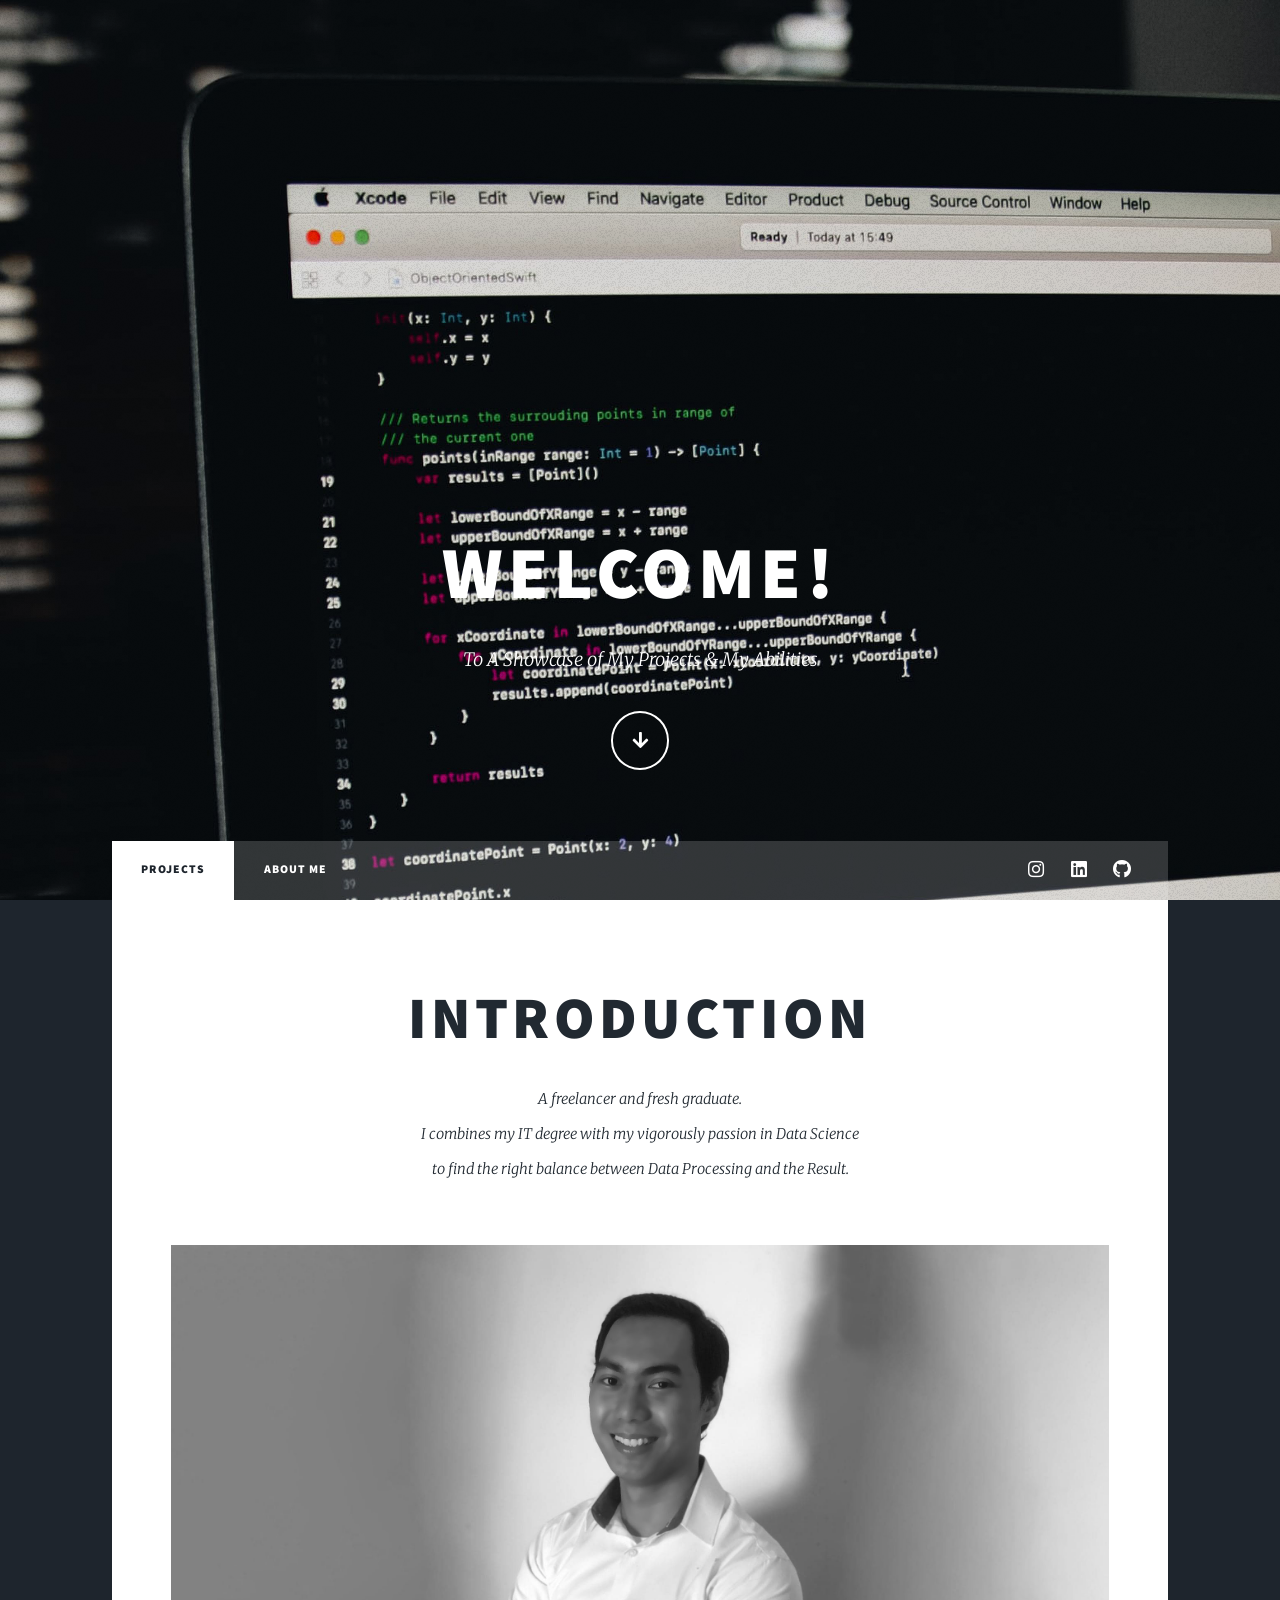
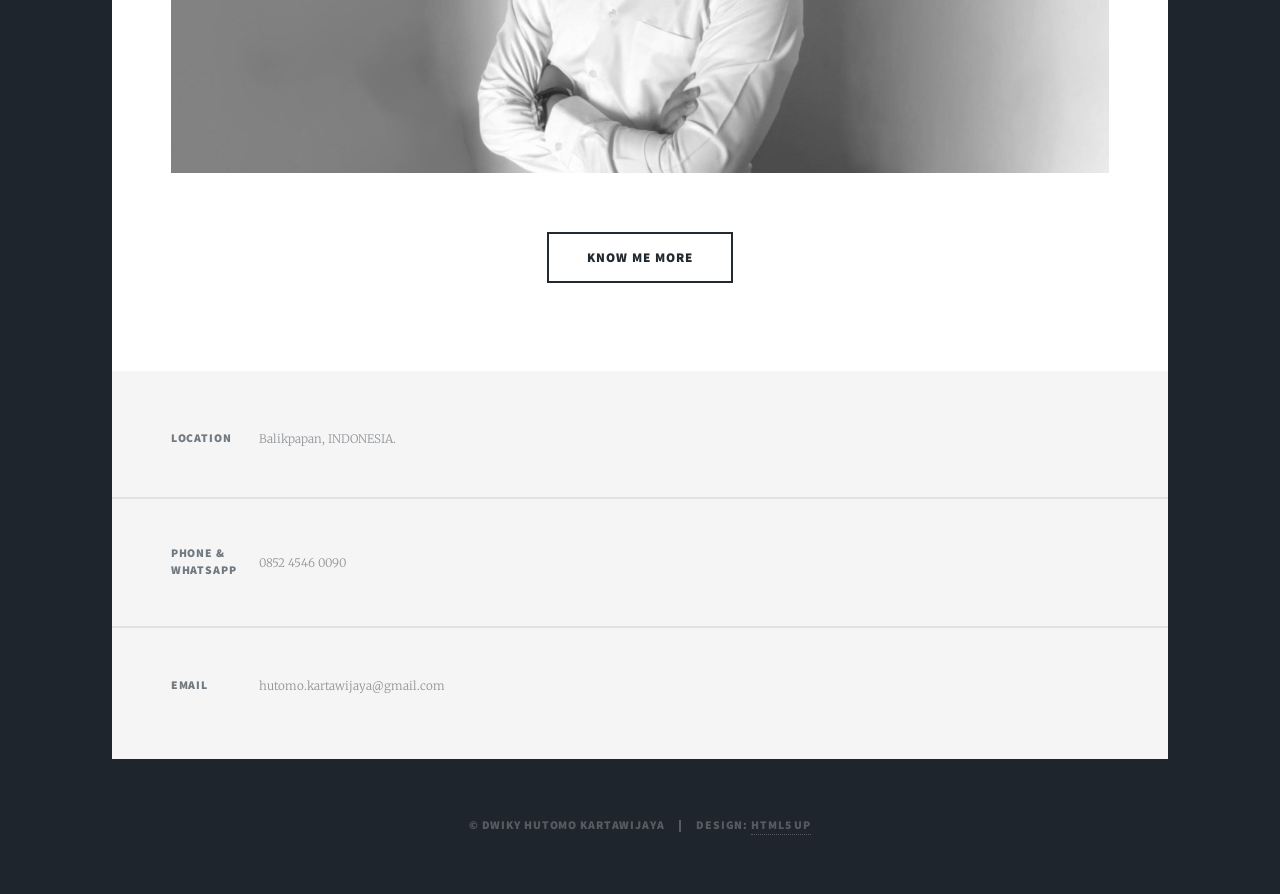
==== index.html @ cf7ede93 "initial commit" ====
<!DOCTYPE HTML>
<!--
	Massively by HTML5 UP
	html5up.net | @ajlkn
	Free for personal and commercial use under the CCA 3.0 license (html5up.net/license)
-->
<html>
	<head>
		<title>Home Page</title>
		<meta charset="utf-8" />
		<meta name="viewport" content="width=device-width, initial-scale=1, user-scalable=no" />
		<link rel="stylesheet" href="assets/css/main.css" />
		<noscript><link rel="stylesheet" href="assets/css/noscript.css" /></noscript>

		<link rel="shorcut icon" href="favicon.ico">
		
		<link rel="apple-touch-icon-precomposed" sizes="57x57" href="ico/apple-touch-icon-57x57.png" />
		<link rel="apple-touch-icon-precomposed" sizes="114x114" href="ico/apple-touch-icon-114x114.png" />
		<link rel="apple-touch-icon-precomposed" sizes="72x72" href="ico/apple-touch-icon-72x72.png" />
		<link rel="apple-touch-icon-precomposed" sizes="144x144" href="ico/apple-touch-icon-144x144.png" />
		<link rel="apple-touch-icon-precomposed" sizes="60x60" href="ico/apple-touch-icon-60x60.png" />
		<link rel="apple-touch-icon-precomposed" sizes="120x120" href="ico/apple-touch-icon-120x120.png" />
		<link rel="apple-touch-icon-precomposed" sizes="76x76" href="ico/apple-touch-icon-76x76.png" />
		<link rel="apple-touch-icon-precomposed" sizes="152x152" href="ico/apple-touch-icon-152x152.png" />
		<link rel="icon" type="image/png" href="ico/favicon-196x196.png" sizes="196x196" />
		<link rel="icon" type="image/png" href="ico/favicon-96x96.png" sizes="96x96" />
		<link rel="icon" type="image/png" href="ico/favicon-32x32.png" sizes="32x32" />
		<link rel="icon" type="image/png" href="ico/favicon-16x16.png" sizes="16x16" />
		<link rel="icon" type="image/png" href="ico/favicon-128.png" sizes="128x128" />
		<meta name="application-name" content="&nbsp;"/>
		<meta name="msapplication-TileColor" content="#FFFFFF" />
		<meta name="msapplication-TileImage" content="mstile-144x144.png" />
		<meta name="msapplication-square70x70logo" content="mstile-70x70.png" />
		<meta name="msapplication-square150x150logo" content="mstile-150x150.png" />
		<meta name="msapplication-wide310x150logo" content="mstile-310x150.png" />
		<meta name="msapplication-square310x310logo" content="mstile-310x310.png" />
	</head>
	<body class="is-preload">

		<!-- Wrapper -->
			<div id="wrapper" class="fade-in">

				<!-- Intro -->
					<div id="intro">
						<h1>Welcome!</h1>
						<p>To A Showcase of My Projects & My Abilities</p>
						<ul class="actions">
							<li><a href="#header" class="button icon solid solo fa-arrow-down scrolly">Continue</a></li>
						</ul>
					</div>

				<!-- Header -->
					<header id="header">
						<a href="index.html" class="logo">Showcase</a>
					</header>

				<!-- Nav -->
					<nav id="nav">
						<ul class="links">
							<li class="active"><a href="index.html">Projects</a></li>
							<li><a href="generic.html">About Me</a></li>
						</ul>
						<ul class="icons">
							<li><a href="https://www.instagram.com/dwikyhutomo/" target="_blank" class="icon brands fa-instagram"><span class="label">Instagram</span></a></li>
							<li><a href="https://www.linkedin.com/in/dwiky-hutomo-kartawijaya-7b0a10191/" target="_blank" class="icon brands fa-linkedin"><span class="label">Linkedin</span></a></li>
							<li><a href="https://github.com/dwikyhutomo" target="_blank" class="icon brands fa-github"><span class="label">GitHub</span></a></li>
						</ul>
					</nav>

				<!-- Main -->
					<div id="main">

						<!-- Featured Post -->
							<article class="post featured">
								<header class="major">
									<h2><a>Introduction</a></h2>
									<p>A freelancer and fresh graduate.<br />
										I combines my IT degree with my vigorously passion in Data Science<br />
										to find the right balance between Data Processing and the Result.</p>
								</header>
								<a class="image main"><img src="images/profile_linkedin_16-9.jpg" alt="" /></a>
								<ul class="actions special">
									<li><a href="generic.html" class="button large">know me more</a></li>
								</ul>
							</article>

						<!-- Posts -->
						<!--
							<section class="posts">
								<article>
									<header>
										<h2><a href="#">Project 1</a></h2>
									</header>
									<a href="#" class="image fit"><img src="images/pic02.jpg" alt="" /></a>
									<p>Donec eget ex magna. Interdum et malesuada fames ac ante ipsum primis in faucibus. Pellentesque venenatis dolor imperdiet dolor mattis sagittis magna etiam.</p>
									<ul class="actions special">
										<li><a href="#" class="button">Check It Out</a></li>
									</ul>
								</article>
								<article>
									<header>
										<h2><a href="#">Project 2</a></h2>
									</header>
									<a href="#" class="image fit"><img src="images/pic03.jpg" alt="" /></a>
									<p>Donec eget ex magna. Interdum et malesuada fames ac ante ipsum primis in faucibus. Pellentesque venenatis dolor imperdiet dolor mattis sagittis magna etiam.</p>
									<ul class="actions special">
										<li><a href="#" class="button">Check It Out</a></li>
									</ul>
								</article>
								<article>
									<header>
										<h2><a href="#">Project 3</a></h2>
									</header>
									<a href="#" class="image fit"><img src="images/pic04.jpg" alt="" /></a>
									<p>Donec eget ex magna. Interdum et malesuada fames ac ante ipsum primis in faucibus. Pellentesque venenatis dolor imperdiet dolor mattis sagittis magna etiam.</p>
									<ul class="actions special">
										<li><a href="#" class="button">Check It Out</a></li>
									</ul>
								</article>
								<article>
									<header>
										<h2><a href="#">Project 4</a></h2>
									</header>
									<a href="#" class="image fit"><img src="images/pic05.jpg" alt="" /></a>
									<p>Donec eget ex magna. Interdum et malesuada fames ac ante ipsum primis in faucibus. Pellentesque venenatis dolor imperdiet dolor mattis sagittis magna etiam.</p>
									<ul class="actions special">
										<li><a href="#" class="button">Check It Out</a></li>
									</ul>
								</article>
							</section>
							-->

						<!-- Footer -->
					</div>

				<!-- Footer -->
					<footer id="footer">
						<section class="split contact">
							<section class="alt">
								<h3>Location</h3>
								<p>Balikpapan, INDONESIA.</p>
							</section>
							<section>
								<h3>Phone & WhatsApp</h3>
								<p>0852 4546 0090</p>
							</section>
							<section>
								<h3>Email</h3>
								<p>hutomo.kartawijaya@gmail.com</p>
							</section>
						</section>
					</footer>

				<!-- Copyright -->
					<div id="copyright">
						<ul><li>&copy; Dwiky Hutomo Kartawijaya</li><li>Design: <a href="https://html5up.net">HTML5 UP</a></li></ul>
					</div>

			</div>

		<!-- Scripts -->
			<script src="assets/js/jquery.min.js"></script>
			<script src="assets/js/jquery.scrollex.min.js"></script>
			<script src="assets/js/jquery.scrolly.min.js"></script>
			<script src="assets/js/browser.min.js"></script>
			<script src="assets/js/breakpoints.min.js"></script>
			<script src="assets/js/util.js"></script>
			<script src="assets/js/main.js"></script>

	</body>
</html>
---- assets/css/main.css ----
@import url(fontawesome-all.min.css);
@import url("https://fonts.googleapis.com/css?family=Merriweather:300,700,300italic,700italic|Source+Sans+Pro:900");

/*
	Massively by HTML5 UP
	html5up.net | @ajlkn
	Free for personal and commercial use under the CCA 3.0 license (html5up.net/license)
*/

html, body, div, span, applet, object,
iframe, h1, h2, h3, h4, h5, h6, p, blockquote,
pre, a, abbr, acronym, address, big, cite,
code, del, dfn, em, img, ins, kbd, q, s, samp,
small, strike, strong, sub, sup, tt, var, b,
u, i, center, dl, dt, dd, ol, ul, li, fieldset,
form, label, legend, table, caption, tbody,
tfoot, thead, tr, th, td, article, aside,
canvas, details, embed, figure, figcaption,
footer, header, hgroup, menu, nav, output, ruby,
section, summary, time, mark, audio, video {
	margin: 0;
	padding: 0;
	border: 0;
	font-size: 100%;
	font: inherit;
	vertical-align: baseline;}

article, aside, details, figcaption, figure,
footer, header, hgroup, menu, nav, section {
	display: block;}

body {
	line-height: 1;
}

ol, ul {
	list-style: none;
}

blockquote, q {
	quotes: none;
}

	blockquote:before, blockquote:after, q:before, q:after {
		content: '';
		content: none;
	}

table {
	border-collapse: collapse;
	border-spacing: 0;
}

body {
	-webkit-text-size-adjust: none;
}

mark {
	background-color: transparent;
	color: inherit;
}

input::-moz-focus-inner {
	border: 0;
	padding: 0;
}

input, select, textarea {
	-moz-appearance: none;
	-webkit-appearance: none;
	-ms-appearance: none;
	appearance: none;
}

/* Basic */

	@-ms-viewport {
		width: device-width;
	}

	body {
		-ms-overflow-style: scrollbar;
	}

	@media screen and (max-width: 480px) {

		html, body {
			min-width: 320px;
		}

	}

	html {
		box-sizing: border-box;
	}

	*, *:before, *:after {
		box-sizing: inherit;
	}

	body {
		background-color: #1e252d;
	}

		body.is-preload *, body.is-preload *:before, body.is-preload *:after {
			-moz-animation: none !important;
			-webkit-animation: none !important;
			-ms-animation: none !important;
			animation: none !important;
			-moz-transition: none !important;
			-webkit-transition: none !important;
			-ms-transition: none !important;
			transition: none !important;
		}

/* Type */

	html {
		font-size: 16pt;
	}

		@media screen and (max-width: 1680px) {

			html {
				font-size: 12pt;
			}

		}

		@media screen and (max-width: 1280px) {

			html {
				font-size: 11pt;
			}

		}

		@media screen and (max-width: 360px) {

			html {
				font-size: 10pt;
			}

		}

	body {
		color: #212931;
	}

	body, input, select, textarea {
		font-family: "Merriweather", Georgia, serif;
		font-weight: 300;
		font-size: 1rem;
		line-height: 2.375;
	}

	a {
		-moz-transition: color 0.2s ease-in-out, background-color 0.2s ease-in-out, border-color 0.2s ease-in-out, box-shadow 0.2s ease-in-out;
		-webkit-transition: color 0.2s ease-in-out, background-color 0.2s ease-in-out, border-color 0.2s ease-in-out, box-shadow 0.2s ease-in-out;
		-ms-transition: color 0.2s ease-in-out, background-color 0.2s ease-in-out, border-color 0.2s ease-in-out, box-shadow 0.2s ease-in-out;
		transition: color 0.2s ease-in-out, background-color 0.2s ease-in-out, border-color 0.2s ease-in-out, box-shadow 0.2s ease-in-out;
		border-bottom: dotted 1px;
		text-decoration: none;
	}

		a:hover {
			border-bottom-color: transparent;
		}

	strong, b {
		font-weight: 600;
	}

	em, i {
		font-style: italic;
	}

	p {
		text-align: justify;
		margin: 0 0 2rem 0;
	}

	h1, h2, h3, h4, h5, h6 {
		font-family: "Source Sans Pro", Helvetica, sans-serif;
		font-weight: 900;
		line-height: 1.5;
		letter-spacing: 0.075em;
		text-transform: uppercase;
		margin: 0 0 1rem 0;
	}

		h1 a, h2 a, h3 a, h4 a, h5 a, h6 a {
			border-bottom: 0;
			color: inherit;
			text-decoration: none;
		}

	h1 {
		font-size: 4rem;
		line-height: 1.1;
		margin: 0 0 2rem 0;
	}

	h2 {
		font-size: 1.75rem;
		line-height: 1.3;
		margin: 0 0 1.5rem 0;
	}

	h3 {
		font-size: 1.25rem;
		margin: 0 0 1.5rem 0;
	}

	h4 {
		font-size: 1rem;
	}

	h5 {
		font-size: 0.9rem;
	}

	h6 {
		font-size: 0.8rem;
	}

	sub {
		font-size: 0.8rem;
		position: relative;
		top: 0.5rem;
	}

	sup {
		font-size: 0.8rem;
		position: relative;
		top: -0.5rem;
	}

	blockquote {
		border-left: solid 4px;
		font-style: italic;
		margin: 0 0 2rem 0;
		padding: 0.5rem 0 0.5rem 2rem;
	}

	code {
		border: solid 2px;
		font-family: "Courier New", monospace;
		font-size: 0.9rem;
		margin: 0 0.25rem;
		padding: 0.25rem 0.65rem;
	}

	pre {
		-webkit-overflow-scrolling: touch;
		font-family: "Courier New", monospace;
		font-size: 0.9rem;
		margin: 0 0 2rem 0;
	}

		pre code {
			display: block;
			line-height: 1.75;
			padding: 1rem 1.5rem;
			overflow-x: auto;
		}

	hr {
		border: 0;
		border-bottom: solid 2px;
		margin: 3rem 0;
	}

		hr.major {
			margin: 5rem 0;
		}

	.align-left {
		text-align: left;
	}

	.align-center {
		text-align: center;
	}

	.align-right {
		text-align: right;
	}

	input, select, textarea {
		color: #212931;
	}

	a {
		color: #212931;
		border-bottom-color: rgba(33, 41, 49, 0.5);
	}

		a:hover {
			border-bottom-color: transparent;
			color: #18bfef !important;
		}

	strong, b {
		color: #212931;
	}

	h1, h2, h3, h4, h5, h6 {
		color: #212931;
	}

	blockquote {
		border-left-color: #eeeeee;
	}

	code {
		background: rgba(220, 220, 220, 0.25);
		border-color: #eeeeee;
	}

	hr {
		border-bottom-color: #eeeeee;
	}

/* Row */

	.row {
		display: flex;
		flex-wrap: wrap;
		box-sizing: border-box;
		align-items: stretch;
	}

		.row > * {
			box-sizing: border-box;
		}

		.row.gtr-uniform > * > :last-child {
			margin-bottom: 0;
		}

		.row.aln-left {
			justify-content: flex-start;
		}

		.row.aln-center {
			justify-content: center;
		}

		.row.aln-right {
			justify-content: flex-end;
		}

		.row.aln-top {
			align-items: flex-start;
		}

		.row.aln-middle {
			align-items: center;
		}

		.row.aln-bottom {
			align-items: flex-end;
		}

		.row > .imp {
			order: -1;
		}

		.row > .col-1 {
			width: 8.33333%;
		}

		.row > .off-1 {
			margin-left: 8.33333%;
		}

		.row > .col-2 {
			width: 16.66667%;
		}

		.row > .off-2 {
			margin-left: 16.66667%;
		}

		.row > .col-3 {
			width: 25%;
		}

		.row > .off-3 {
			margin-left: 25%;
		}

		.row > .col-4 {
			width: 33.33333%;
		}

		.row > .off-4 {
			margin-left: 33.33333%;
		}

		.row > .col-5 {
			width: 41.66667%;
		}

		.row > .off-5 {
			margin-left: 41.66667%;
		}

		.row > .col-6 {
			width: 50%;
		}

		.row > .off-6 {
			margin-left: 50%;
		}

		.row > .col-7 {
			width: 58.33333%;
		}

		.row > .off-7 {
			margin-left: 58.33333%;
		}

		.row > .col-8 {
			width: 66.66667%;
		}

		.row > .off-8 {
			margin-left: 66.66667%;
		}

		.row > .col-9 {
			width: 75%;
		}

		.row > .off-9 {
			margin-left: 75%;
		}

		.row > .col-10 {
			width: 83.33333%;
		}

		.row > .off-10 {
			margin-left: 83.33333%;
		}

		.row > .col-11 {
			width: 91.66667%;
		}

		.row > .off-11 {
			margin-left: 91.66667%;
		}

		.row > .col-12 {
			width: 100%;
		}

		.row > .off-12 {
			margin-left: 100%;
		}

		.row.gtr-0 {
			margin-top: 0;
			margin-left: 0rem;
		}

			.row.gtr-0 > * {
				padding: 0 0 0 0rem;
			}

			.row.gtr-0.gtr-uniform {
				margin-top: 0rem;
			}

				.row.gtr-0.gtr-uniform > * {
					padding-top: 0rem;
				}

		.row.gtr-25 {
			margin-top: 0;
			margin-left: -0.375rem;
		}

			.row.gtr-25 > * {
				padding: 0 0 0 0.375rem;
			}

			.row.gtr-25.gtr-uniform {
				margin-top: -0.375rem;
			}

				.row.gtr-25.gtr-uniform > * {
					padding-top: 0.375rem;
				}

		.row.gtr-50 {
			margin-top: 0;
			margin-left: -0.75rem;
		}

			.row.gtr-50 > * {
				padding: 0 0 0 0.75rem;
			}

			.row.gtr-50.gtr-uniform {
				margin-top: -0.75rem;
			}

				.row.gtr-50.gtr-uniform > * {
					padding-top: 0.75rem;
				}

		.row {
			margin-top: 0;
			margin-left: -1.5rem;
		}

			.row > * {
				padding: 0 0 0 1.5rem;
			}

			.row.gtr-uniform {
				margin-top: -1.5rem;
			}

				.row.gtr-uniform > * {
					padding-top: 1.5rem;
				}

		.row.gtr-150 {
			margin-top: 0;
			margin-left: -2.25rem;
		}

			.row.gtr-150 > * {
				padding: 0 0 0 2.25rem;
			}

			.row.gtr-150.gtr-uniform {
				margin-top: -2.25rem;
			}

				.row.gtr-150.gtr-uniform > * {
					padding-top: 2.25rem;
				}

		.row.gtr-200 {
			margin-top: 0;
			margin-left: -3rem;
		}

			.row.gtr-200 > * {
				padding: 0 0 0 3rem;
			}

			.row.gtr-200.gtr-uniform {
				margin-top: -3rem;
			}

				.row.gtr-200.gtr-uniform > * {
					padding-top: 3rem;
				}

		@media screen and (max-width: 1680px) {

			.row {
				display: flex;
				flex-wrap: wrap;
				box-sizing: border-box;
				align-items: stretch;
			}

				.row > * {
					box-sizing: border-box;
				}

				.row.gtr-uniform > * > :last-child {
					margin-bottom: 0;
				}

				.row.aln-left {
					justify-content: flex-start;
				}

				.row.aln-center {
					justify-content: center;
				}

				.row.aln-right {
					justify-content: flex-end;
				}

				.row.aln-top {
					align-items: flex-start;
				}

				.row.aln-middle {
					align-items: center;
				}

				.row.aln-bottom {
					align-items: flex-end;
				}

				.row > .imp-xlarge {
					order: -1;
				}

				.row > .col-1-xlarge {
					width: 8.33333%;
				}

				.row > .off-1-xlarge {
					margin-left: 8.33333%;
				}

				.row > .col-2-xlarge {
					width: 16.66667%;
				}

				.row > .off-2-xlarge {
					margin-left: 16.66667%;
				}

				.row > .col-3-xlarge {
					width: 25%;
				}

				.row > .off-3-xlarge {
					margin-left: 25%;
				}

				.row > .col-4-xlarge {
					width: 33.33333%;
				}

				.row > .off-4-xlarge {
					margin-left: 33.33333%;
				}

				.row > .col-5-xlarge {
					width: 41.66667%;
				}

				.row > .off-5-xlarge {
					margin-left: 41.66667%;
				}

				.row > .col-6-xlarge {
					width: 50%;
				}

				.row > .off-6-xlarge {
					margin-left: 50%;
				}

				.row > .col-7-xlarge {
					width: 58.33333%;
				}

				.row > .off-7-xlarge {
					margin-left: 58.33333%;
				}

				.row > .col-8-xlarge {
					width: 66.66667%;
				}

				.row > .off-8-xlarge {
					margin-left: 66.66667%;
				}

				.row > .col-9-xlarge {
					width: 75%;
				}

				.row > .off-9-xlarge {
					margin-left: 75%;
				}

				.row > .col-10-xlarge {
					width: 83.33333%;
				}

				.row > .off-10-xlarge {
					margin-left: 83.33333%;
				}

				.row > .col-11-xlarge {
					width: 91.66667%;
				}

				.row > .off-11-xlarge {
					margin-left: 91.66667%;
				}

				.row > .col-12-xlarge {
					width: 100%;
				}

				.row > .off-12-xlarge {
					margin-left: 100%;
				}

				.row.gtr-0 {
					margin-top: 0;
					margin-left: 0rem;
				}

					.row.gtr-0 > * {
						padding: 0 0 0 0rem;
					}

					.row.gtr-0.gtr-uniform {
						margin-top: 0rem;
					}

						.row.gtr-0.gtr-uniform > * {
							padding-top: 0rem;
						}

				.row.gtr-25 {
					margin-top: 0;
					margin-left: -0.375rem;
				}

					.row.gtr-25 > * {
						padding: 0 0 0 0.375rem;
					}

					.row.gtr-25.gtr-uniform {
						margin-top: -0.375rem;
					}

						.row.gtr-25.gtr-uniform > * {
							padding-top: 0.375rem;
						}

				.row.gtr-50 {
					margin-top: 0;
					margin-left: -0.75rem;
				}

					.row.gtr-50 > * {
						padding: 0 0 0 0.75rem;
					}

					.row.gtr-50.gtr-uniform {
						margin-top: -0.75rem;
					}

						.row.gtr-50.gtr-uniform > * {
							padding-top: 0.75rem;
						}

				.row {
					margin-top: 0;
					margin-left: -1.5rem;
				}

					.row > * {
						padding: 0 0 0 1.5rem;
					}

					.row.gtr-uniform {
						margin-top: -1.5rem;
					}

						.row.gtr-uniform > * {
							padding-top: 1.5rem;
						}

				.row.gtr-150 {
					margin-top: 0;
					margin-left: -2.25rem;
				}

					.row.gtr-150 > * {
						padding: 0 0 0 2.25rem;
					}

					.row.gtr-150.gtr-uniform {
						margin-top: -2.25rem;
					}

						.row.gtr-150.gtr-uniform > * {
							padding-top: 2.25rem;
						}

				.row.gtr-200 {
					margin-top: 0;
					margin-left: -3rem;
				}

					.row.gtr-200 > * {
						padding: 0 0 0 3rem;
					}

					.row.gtr-200.gtr-uniform {
						margin-top: -3rem;
					}

						.row.gtr-200.gtr-uniform > * {
							padding-top: 3rem;
						}

		}

		@media screen and (max-width: 1280px) {

			.row {
				display: flex;
				flex-wrap: wrap;
				box-sizing: border-box;
				align-items: stretch;
			}

				.row > * {
					box-sizing: border-box;
				}

				.row.gtr-uniform > * > :last-child {
					margin-bottom: 0;
				}

				.row.aln-left {
					justify-content: flex-start;
				}

				.row.aln-center {
					justify-content: center;
				}

				.row.aln-right {
					justify-content: flex-end;
				}

				.row.aln-top {
					align-items: flex-start;
				}

				.row.aln-middle {
					align-items: center;
				}

				.row.aln-bottom {
					align-items: flex-end;
				}

				.row > .imp-large {
					order: -1;
				}

				.row > .col-1-large {
					width: 8.33333%;
				}

				.row > .off-1-large {
					margin-left: 8.33333%;
				}

				.row > .col-2-large {
					width: 16.66667%;
				}

				.row > .off-2-large {
					margin-left: 16.66667%;
				}

				.row > .col-3-large {
					width: 25%;
				}

				.row > .off-3-large {
					margin-left: 25%;
				}

				.row > .col-4-large {
					width: 33.33333%;
				}

				.row > .off-4-large {
					margin-left: 33.33333%;
				}

				.row > .col-5-large {
					width: 41.66667%;
				}

				.row > .off-5-large {
					margin-left: 41.66667%;
				}

				.row > .col-6-large {
					width: 50%;
				}

				.row > .off-6-large {
					margin-left: 50%;
				}

				.row > .col-7-large {
					width: 58.33333%;
				}

				.row > .off-7-large {
					margin-left: 58.33333%;
				}

				.row > .col-8-large {
					width: 66.66667%;
				}

				.row > .off-8-large {
					margin-left: 66.66667%;
				}

				.row > .col-9-large {
					width: 75%;
				}

				.row > .off-9-large {
					margin-left: 75%;
				}

				.row > .col-10-large {
					width: 83.33333%;
				}

				.row > .off-10-large {
					margin-left: 83.33333%;
				}

				.row > .col-11-large {
					width: 91.66667%;
				}

				.row > .off-11-large {
					margin-left: 91.66667%;
				}

				.row > .col-12-large {
					width: 100%;
				}

				.row > .off-12-large {
					margin-left: 100%;
				}

				.row.gtr-0 {
					margin-top: 0;
					margin-left: 0rem;
				}

					.row.gtr-0 > * {
						padding: 0 0 0 0rem;
					}

					.row.gtr-0.gtr-uniform {
						margin-top: 0rem;
					}

						.row.gtr-0.gtr-uniform > * {
							padding-top: 0rem;
						}

				.row.gtr-25 {
					margin-top: 0;
					margin-left: -0.375rem;
				}

					.row.gtr-25 > * {
						padding: 0 0 0 0.375rem;
					}

					.row.gtr-25.gtr-uniform {
						margin-top: -0.375rem;
					}

						.row.gtr-25.gtr-uniform > * {
							padding-top: 0.375rem;
						}

				.row.gtr-50 {
					margin-top: 0;
					margin-left: -0.75rem;
				}

					.row.gtr-50 > * {
						padding: 0 0 0 0.75rem;
					}

					.row.gtr-50.gtr-uniform {
						margin-top: -0.75rem;
					}

						.row.gtr-50.gtr-uniform > * {
							padding-top: 0.75rem;
						}

				.row {
					margin-top: 0;
					margin-left: -1.5rem;
				}

					.row > * {
						padding: 0 0 0 1.5rem;
					}

					.row.gtr-uniform {
						margin-top: -1.5rem;
					}

						.row.gtr-uniform > * {
							padding-top: 1.5rem;
						}

				.row.gtr-150 {
					margin-top: 0;
					margin-left: -2.25rem;
				}

					.row.gtr-150 > * {
						padding: 0 0 0 2.25rem;
					}

					.row.gtr-150.gtr-uniform {
						margin-top: -2.25rem;
					}

						.row.gtr-150.gtr-uniform > * {
							padding-top: 2.25rem;
						}

				.row.gtr-200 {
					margin-top: 0;
					margin-left: -3rem;
				}

					.row.gtr-200 > * {
						padding: 0 0 0 3rem;
					}

					.row.gtr-200.gtr-uniform {
						margin-top: -3rem;
					}

						.row.gtr-200.gtr-uniform > * {
							padding-top: 3rem;
						}

		}

		@media screen and (max-width: 980px) {

			.row {
				display: flex;
				flex-wrap: wrap;
				box-sizing: border-box;
				align-items: stretch;
			}

				.row > * {
					box-sizing: border-box;
				}

				.row.gtr-uniform > * > :last-child {
					margin-bottom: 0;
				}

				.row.aln-left {
					justify-content: flex-start;
				}

				.row.aln-center {
					justify-content: center;
				}

				.row.aln-right {
					justify-content: flex-end;
				}

				.row.aln-top {
					align-items: flex-start;
				}

				.row.aln-middle {
					align-items: center;
				}

				.row.aln-bottom {
					align-items: flex-end;
				}

				.row > .imp-medium {
					order: -1;
				}

				.row > .col-1-medium {
					width: 8.33333%;
				}

				.row > .off-1-medium {
					margin-left: 8.33333%;
				}

				.row > .col-2-medium {
					width: 16.66667%;
				}

				.row > .off-2-medium {
					margin-left: 16.66667%;
				}

				.row > .col-3-medium {
					width: 25%;
				}

				.row > .off-3-medium {
					margin-left: 25%;
				}

				.row > .col-4-medium {
					width: 33.33333%;
				}

				.row > .off-4-medium {
					margin-left: 33.33333%;
				}

				.row > .col-5-medium {
					width: 41.66667%;
				}

				.row > .off-5-medium {
					margin-left: 41.66667%;
				}

				.row > .col-6-medium {
					width: 50%;
				}

				.row > .off-6-medium {
					margin-left: 50%;
				}

				.row > .col-7-medium {
					width: 58.33333%;
				}

				.row > .off-7-medium {
					margin-left: 58.33333%;
				}

				.row > .col-8-medium {
					width: 66.66667%;
				}

				.row > .off-8-medium {
					margin-left: 66.66667%;
				}

				.row > .col-9-medium {
					width: 75%;
				}

				.row > .off-9-medium {
					margin-left: 75%;
				}

				.row > .col-10-medium {
					width: 83.33333%;
				}

				.row > .off-10-medium {
					margin-left: 83.33333%;
				}

				.row > .col-11-medium {
					width: 91.66667%;
				}

				.row > .off-11-medium {
					margin-left: 91.66667%;
				}

				.row > .col-12-medium {
					width: 100%;
				}

				.row > .off-12-medium {
					margin-left: 100%;
				}

				.row.gtr-0 {
					margin-top: 0;
					margin-left: 0rem;
				}

					.row.gtr-0 > * {
						padding: 0 0 0 0rem;
					}

					.row.gtr-0.gtr-uniform {
						margin-top: 0rem;
					}

						.row.gtr-0.gtr-uniform > * {
							padding-top: 0rem;
						}

				.row.gtr-25 {
					margin-top: 0;
					margin-left: -0.375rem;
				}

					.row.gtr-25 > * {
						padding: 0 0 0 0.375rem;
					}

					.row.gtr-25.gtr-uniform {
						margin-top: -0.375rem;
					}

						.row.gtr-25.gtr-uniform > * {
							padding-top: 0.375rem;
						}

				.row.gtr-50 {
					margin-top: 0;
					margin-left: -0.75rem;
				}

					.row.gtr-50 > * {
						padding: 0 0 0 0.75rem;
					}

					.row.gtr-50.gtr-uniform {
						margin-top: -0.75rem;
					}

						.row.gtr-50.gtr-uniform > * {
							padding-top: 0.75rem;
						}

				.row {
					margin-top: 0;
					margin-left: -1.5rem;
				}

					.row > * {
						padding: 0 0 0 1.5rem;
					}

					.row.gtr-uniform {
						margin-top: -1.5rem;
					}

						.row.gtr-uniform > * {
							padding-top: 1.5rem;
						}

				.row.gtr-150 {
					margin-top: 0;
					margin-left: -2.25rem;
				}

					.row.gtr-150 > * {
						padding: 0 0 0 2.25rem;
					}

					.row.gtr-150.gtr-uniform {
						margin-top: -2.25rem;
					}

						.row.gtr-150.gtr-uniform > * {
							padding-top: 2.25rem;
						}

				.row.gtr-200 {
					margin-top: 0;
					margin-left: -3rem;
				}

					.row.gtr-200 > * {
						padding: 0 0 0 3rem;
					}

					.row.gtr-200.gtr-uniform {
						margin-top: -3rem;
					}

						.row.gtr-200.gtr-uniform > * {
							padding-top: 3rem;
						}

		}

		@media screen and (max-width: 736px) {

			.row {
				display: flex;
				flex-wrap: wrap;
				box-sizing: border-box;
				align-items: stretch;
			}

				.row > * {
					box-sizing: border-box;
				}

				.row.gtr-uniform > * > :last-child {
					margin-bottom: 0;
				}

				.row.aln-left {
					justify-content: flex-start;
				}

				.row.aln-center {
					justify-content: center;
				}

				.row.aln-right {
					justify-content: flex-end;
				}

				.row.aln-top {
					align-items: flex-start;
				}

				.row.aln-middle {
					align-items: center;
				}

				.row.aln-bottom {
					align-items: flex-end;
				}

				.row > .imp-small {
					order: -1;
				}

				.row > .col-1-small {
					width: 8.33333%;
				}

				.row > .off-1-small {
					margin-left: 8.33333%;
				}

				.row > .col-2-small {
					width: 16.66667%;
				}

				.row > .off-2-small {
					margin-left: 16.66667%;
				}

				.row > .col-3-small {
					width: 25%;
				}

				.row > .off-3-small {
					margin-left: 25%;
				}

				.row > .col-4-small {
					width: 33.33333%;
				}

				.row > .off-4-small {
					margin-left: 33.33333%;
				}

				.row > .col-5-small {
					width: 41.66667%;
				}

				.row > .off-5-small {
					margin-left: 41.66667%;
				}

				.row > .col-6-small {
					width: 50%;
				}

				.row > .off-6-small {
					margin-left: 50%;
				}

				.row > .col-7-small {
					width: 58.33333%;
				}

				.row > .off-7-small {
					margin-left: 58.33333%;
				}

				.row > .col-8-small {
					width: 66.66667%;
				}

				.row > .off-8-small {
					margin-left: 66.66667%;
				}

				.row > .col-9-small {
					width: 75%;
				}

				.row > .off-9-small {
					margin-left: 75%;
				}

				.row > .col-10-small {
					width: 83.33333%;
				}

				.row > .off-10-small {
					margin-left: 83.33333%;
				}

				.row > .col-11-small {
					width: 91.66667%;
				}

				.row > .off-11-small {
					margin-left: 91.66667%;
				}

				.row > .col-12-small {
					width: 100%;
				}

				.row > .off-12-small {
					margin-left: 100%;
				}

				.row.gtr-0 {
					margin-top: 0;
					margin-left: 0rem;
				}

					.row.gtr-0 > * {
						padding: 0 0 0 0rem;
					}

					.row.gtr-0.gtr-uniform {
						margin-top: 0rem;
					}

						.row.gtr-0.gtr-uniform > * {
							padding-top: 0rem;
						}

				.row.gtr-25 {
					margin-top: 0;
					margin-left: -0.375rem;
				}

					.row.gtr-25 > * {
						padding: 0 0 0 0.375rem;
					}

					.row.gtr-25.gtr-uniform {
						margin-top: -0.375rem;
					}

						.row.gtr-25.gtr-uniform > * {
							padding-top: 0.375rem;
						}

				.row.gtr-50 {
					margin-top: 0;
					margin-left: -0.75rem;
				}

					.row.gtr-50 > * {
						padding: 0 0 0 0.75rem;
					}

					.row.gtr-50.gtr-uniform {
						margin-top: -0.75rem;
					}

						.row.gtr-50.gtr-uniform > * {
							padding-top: 0.75rem;
						}

				.row {
					margin-top: 0;
					margin-left: -1.5rem;
				}

					.row > * {
						padding: 0 0 0 1.5rem;
					}

					.row.gtr-uniform {
						margin-top: -1.5rem;
					}

						.row.gtr-uniform > * {
							padding-top: 1.5rem;
						}

				.row.gtr-150 {
					margin-top: 0;
					margin-left: -2.25rem;
				}

					.row.gtr-150 > * {
						padding: 0 0 0 2.25rem;
					}

					.row.gtr-150.gtr-uniform {
						margin-top: -2.25rem;
					}

						.row.gtr-150.gtr-uniform > * {
							padding-top: 2.25rem;
						}

				.row.gtr-200 {
					margin-top: 0;
					margin-left: -3rem;
				}

					.row.gtr-200 > * {
						padding: 0 0 0 3rem;
					}

					.row.gtr-200.gtr-uniform {
						margin-top: -3rem;
					}

						.row.gtr-200.gtr-uniform > * {
							padding-top: 3rem;
						}

		}

		@media screen and (max-width: 480px) {

			.row {
				display: flex;
				flex-wrap: wrap;
				box-sizing: border-box;
				align-items: stretch;
			}

				.row > * {
					box-sizing: border-box;
				}

				.row.gtr-uniform > * > :last-child {
					margin-bottom: 0;
				}

				.row.aln-left {
					justify-content: flex-start;
				}

				.row.aln-center {
					justify-content: center;
				}

				.row.aln-right {
					justify-content: flex-end;
				}

				.row.aln-top {
					align-items: flex-start;
				}

				.row.aln-middle {
					align-items: center;
				}

				.row.aln-bottom {
					align-items: flex-end;
				}

				.row > .imp-xsmall {
					order: -1;
				}

				.row > .col-1-xsmall {
					width: 8.33333%;
				}

				.row > .off-1-xsmall {
					margin-left: 8.33333%;
				}

				.row > .col-2-xsmall {
					width: 16.66667%;
				}

				.row > .off-2-xsmall {
					margin-left: 16.66667%;
				}

				.row > .col-3-xsmall {
					width: 25%;
				}

				.row > .off-3-xsmall {
					margin-left: 25%;
				}

				.row > .col-4-xsmall {
					width: 33.33333%;
				}

				.row > .off-4-xsmall {
					margin-left: 33.33333%;
				}

				.row > .col-5-xsmall {
					width: 41.66667%;
				}

				.row > .off-5-xsmall {
					margin-left: 41.66667%;
				}

				.row > .col-6-xsmall {
					width: 50%;
				}

				.row > .off-6-xsmall {
					margin-left: 50%;
				}

				.row > .col-7-xsmall {
					width: 58.33333%;
				}

				.row > .off-7-xsmall {
					margin-left: 58.33333%;
				}

				.row > .col-8-xsmall {
					width: 66.66667%;
				}

				.row > .off-8-xsmall {
					margin-left: 66.66667%;
				}

				.row > .col-9-xsmall {
					width: 75%;
				}

				.row > .off-9-xsmall {
					margin-left: 75%;
				}

				.row > .col-10-xsmall {
					width: 83.33333%;
				}

				.row > .off-10-xsmall {
					margin-left: 83.33333%;
				}

				.row > .col-11-xsmall {
					width: 91.66667%;
				}

				.row > .off-11-xsmall {
					margin-left: 91.66667%;
				}

				.row > .col-12-xsmall {
					width: 100%;
				}

				.row > .off-12-xsmall {
					margin-left: 100%;
				}

				.row.gtr-0 {
					margin-top: 0;
					margin-left: 0rem;
				}

					.row.gtr-0 > * {
						padding: 0 0 0 0rem;
					}

					.row.gtr-0.gtr-uniform {
						margin-top: 0rem;
					}

						.row.gtr-0.gtr-uniform > * {
							padding-top: 0rem;
						}

				.row.gtr-25 {
					margin-top: 0;
					margin-left: -0.375rem;
				}

					.row.gtr-25 > * {
						padding: 0 0 0 0.375rem;
					}

					.row.gtr-25.gtr-uniform {
						margin-top: -0.375rem;
					}

						.row.gtr-25.gtr-uniform > * {
							padding-top: 0.375rem;
						}

				.row.gtr-50 {
					margin-top: 0;
					margin-left: -0.75rem;
				}

					.row.gtr-50 > * {
						padding: 0 0 0 0.75rem;
					}

					.row.gtr-50.gtr-uniform {
						margin-top: -0.75rem;
					}

						.row.gtr-50.gtr-uniform > * {
							padding-top: 0.75rem;
						}

				.row {
					margin-top: 0;
					margin-left: -1.5rem;
				}

					.row > * {
						padding: 0 0 0 1.5rem;
					}

					.row.gtr-uniform {
						margin-top: -1.5rem;
					}

						.row.gtr-uniform > * {
							padding-top: 1.5rem;
						}

				.row.gtr-150 {
					margin-top: 0;
					margin-left: -2.25rem;
				}

					.row.gtr-150 > * {
						padding: 0 0 0 2.25rem;
					}

					.row.gtr-150.gtr-uniform {
						margin-top: -2.25rem;
					}

						.row.gtr-150.gtr-uniform > * {
							padding-top: 2.25rem;
						}

				.row.gtr-200 {
					margin-top: 0;
					margin-left: -3rem;
				}

					.row.gtr-200 > * {
						padding: 0 0 0 3rem;
					}

					.row.gtr-200.gtr-uniform {
						margin-top: -3rem;
					}

						.row.gtr-200.gtr-uniform > * {
							padding-top: 3rem;
						}

		}

		@media screen and (max-width: 360px) {

			.row {
				display: flex;
				flex-wrap: wrap;
				box-sizing: border-box;
				align-items: stretch;
			}

				.row > * {
					box-sizing: border-box;
				}

				.row.gtr-uniform > * > :last-child {
					margin-bottom: 0;
				}

				.row.aln-left {
					justify-content: flex-start;
				}

				.row.aln-center {
					justify-content: center;
				}

				.row.aln-right {
					justify-content: flex-end;
				}

				.row.aln-top {
					align-items: flex-start;
				}

				.row.aln-middle {
					align-items: center;
				}

				.row.aln-bottom {
					align-items: flex-end;
				}

				.row > .imp-xxsmall {
					order: -1;
				}

				.row > .col-1-xxsmall {
					width: 8.33333%;
				}

				.row > .off-1-xxsmall {
					margin-left: 8.33333%;
				}

				.row > .col-2-xxsmall {
					width: 16.66667%;
				}

				.row > .off-2-xxsmall {
					margin-left: 16.66667%;
				}

				.row > .col-3-xxsmall {
					width: 25%;
				}

				.row > .off-3-xxsmall {
					margin-left: 25%;
				}

				.row > .col-4-xxsmall {
					width: 33.33333%;
				}

				.row > .off-4-xxsmall {
					margin-left: 33.33333%;
				}

				.row > .col-5-xxsmall {
					width: 41.66667%;
				}

				.row > .off-5-xxsmall {
					margin-left: 41.66667%;
				}

				.row > .col-6-xxsmall {
					width: 50%;
				}

				.row > .off-6-xxsmall {
					margin-left: 50%;
				}

				.row > .col-7-xxsmall {
					width: 58.33333%;
				}

				.row > .off-7-xxsmall {
					margin-left: 58.33333%;
				}

				.row > .col-8-xxsmall {
					width: 66.66667%;
				}

				.row > .off-8-xxsmall {
					margin-left: 66.66667%;
				}

				.row > .col-9-xxsmall {
					width: 75%;
				}

				.row > .off-9-xxsmall {
					margin-left: 75%;
				}

				.row > .col-10-xxsmall {
					width: 83.33333%;
				}

				.row > .off-10-xxsmall {
					margin-left: 83.33333%;
				}

				.row > .col-11-xxsmall {
					width: 91.66667%;
				}

				.row > .off-11-xxsmall {
					margin-left: 91.66667%;
				}

				.row > .col-12-xxsmall {
					width: 100%;
				}

				.row > .off-12-xxsmall {
					margin-left: 100%;
				}

				.row.gtr-0 {
					margin-top: 0;
					margin-left: 0rem;
				}

					.row.gtr-0 > * {
						padding: 0 0 0 0rem;
					}

					.row.gtr-0.gtr-uniform {
						margin-top: 0rem;
					}

						.row.gtr-0.gtr-uniform > * {
							padding-top: 0rem;
						}

				.row.gtr-25 {
					margin-top: 0;
					margin-left: -0.375rem;
				}

					.row.gtr-25 > * {
						padding: 0 0 0 0.375rem;
					}

					.row.gtr-25.gtr-uniform {
						margin-top: -0.375rem;
					}

						.row.gtr-25.gtr-uniform > * {
							padding-top: 0.375rem;
						}

				.row.gtr-50 {
					margin-top: 0;
					margin-left: -0.75rem;
				}

					.row.gtr-50 > * {
						padding: 0 0 0 0.75rem;
					}

					.row.gtr-50.gtr-uniform {
						margin-top: -0.75rem;
					}

						.row.gtr-50.gtr-uniform > * {
							padding-top: 0.75rem;
						}

				.row {
					margin-top: 0;
					margin-left: -1.5rem;
				}

					.row > * {
						padding: 0 0 0 1.5rem;
					}

					.row.gtr-uniform {
						margin-top: -1.5rem;
					}

						.row.gtr-uniform > * {
							padding-top: 1.5rem;
						}

				.row.gtr-150 {
					margin-top: 0;
					margin-left: -2.25rem;
				}

					.row.gtr-150 > * {
						padding: 0 0 0 2.25rem;
					}

					.row.gtr-150.gtr-uniform {
						margin-top: -2.25rem;
					}

						.row.gtr-150.gtr-uniform > * {
							padding-top: 2.25rem;
						}

				.row.gtr-200 {
					margin-top: 0;
					margin-left: -3rem;
				}

					.row.gtr-200 > * {
						padding: 0 0 0 3rem;
					}

					.row.gtr-200.gtr-uniform {
						margin-top: -3rem;
					}

						.row.gtr-200.gtr-uniform > * {
							padding-top: 3rem;
						}

		}

/* Box */

	.box {
		border: solid 2px;
		margin-bottom: 2rem;
		padding: 1.5rem;
	}

		.box > :last-child,
		.box > :last-child > :last-child,
		.box > :last-child > :last-child > :last-child {
			margin-bottom: 0;
		}

		.box.alt {
			border: 0;
			border-radius: 0;
			padding: 0;
		}

	.box {
		border-color: #eeeeee;
	}

/* Button */

	input[type="submit"],
	input[type="reset"],
	input[type="button"],
	button,
	.button {
		-moz-appearance: none;
		-webkit-appearance: none;
		-ms-appearance: none;
		appearance: none;
		-moz-transition: background-color 0.2s ease-in-out, box-shadow 0.2s ease-in-out, color 0.2s ease-in-out;
		-webkit-transition: background-color 0.2s ease-in-out, box-shadow 0.2s ease-in-out, color 0.2s ease-in-out;
		-ms-transition: background-color 0.2s ease-in-out, box-shadow 0.2s ease-in-out, color 0.2s ease-in-out;
		transition: background-color 0.2s ease-in-out, box-shadow 0.2s ease-in-out, color 0.2s ease-in-out;
		border: 0;
		border-radius: 0;
		cursor: pointer;
		display: inline-block;
		font-family: "Source Sans Pro", Helvetica, sans-serif;
		font-size: 0.8rem;
		font-weight: 900;
		letter-spacing: 0.075em;
		height: 3rem;
		line-height: 3rem;
		padding: 0 2rem;
		text-align: center;
		text-decoration: none;
		text-transform: uppercase;
		white-space: nowrap;
	}

		input[type="submit"].icon:before,
		input[type="reset"].icon:before,
		input[type="button"].icon:before,
		button.icon:before,
		.button.icon:before {
			margin-right: 0.5rem;
		}

		input[type="submit"].icon.solo,
		input[type="reset"].icon.solo,
		input[type="button"].icon.solo,
		button.icon.solo,
		.button.icon.solo {
			position: relative;
			width: 4rem;
			height: 4rem;
			line-height: 4rem;
			border-radius: 4rem;
			text-indent: 4rem;
			overflow: hidden;
			padding: 0;
			white-space: nowrap;
		}

			input[type="submit"].icon.solo:before,
			input[type="reset"].icon.solo:before,
			input[type="button"].icon.solo:before,
			button.icon.solo:before,
			.button.icon.solo:before {
				position: absolute;
				display: block;
				top: 0;
				left: 0;
				width: inherit;
				height: inherit;
				line-height: inherit;
				font-size: 1.25rem;
				margin-right: 0;
				text-align: center;
				text-indent: 0;
			}

		input[type="submit"].fit,
		input[type="reset"].fit,
		input[type="button"].fit,
		button.fit,
		.button.fit {
			width: 100%;
		}

		input[type="submit"].small,
		input[type="reset"].small,
		input[type="button"].small,
		button.small,
		.button.small {
			font-size: 0.7rem;
			height: 2.5rem;
			line-height: 2.5rem;
			padding: 0 1.5rem;
		}

		input[type="submit"].large,
		input[type="reset"].large,
		input[type="button"].large,
		button.large,
		.button.large {
			font-size: 0.9rem;
			height: 3.5rem;
			line-height: 3.5rem;
			padding: 0 2.75rem;
		}

		@media screen and (max-width: 980px) {

			input[type="submit"],
			input[type="reset"],
			input[type="button"],
			button,
			.button {
				font-size: 0.9rem;
				height: 3.25rem;
				line-height: 3.25rem;
			}

				input[type="submit"].large,
				input[type="reset"].large,
				input[type="button"].large,
				button.large,
				.button.large {
					font-size: 1rem;
					height: 3.75rem;
					line-height: 3.75rem;
				}

		}

		input[type="submit"].disabled, input[type="submit"]:disabled,
		input[type="reset"].disabled,
		input[type="reset"]:disabled,
		input[type="button"].disabled,
		input[type="button"]:disabled,
		button.disabled,
		button:disabled,
		.button.disabled,
		.button:disabled {
			pointer-events: none;
			opacity: 0.25;
		}

	input[type="submit"],
	input[type="reset"],
	input[type="button"],
	button,
	.button {
		background-color: transparent;
		box-shadow: inset 0 0 0 2px #212931;
		color: #212931 !important;
	}

		input[type="submit"]:hover,
		input[type="reset"]:hover,
		input[type="button"]:hover,
		button:hover,
		.button:hover {
			box-shadow: inset 0 0 0 2px #18bfef;
			color: #18bfef !important;
		}

		input[type="submit"].primary,
		input[type="reset"].primary,
		input[type="button"].primary,
		button.primary,
		.button.primary {
			background-color: #212931;
			box-shadow: none;
			color: #ffffff !important;
		}

			input[type="submit"].primary:hover,
			input[type="reset"].primary:hover,
			input[type="button"].primary:hover,
			button.primary:hover,
			.button.primary:hover {
				background-color: #18bfef;
			}

/* Form */

	form {
		margin: 0 0 2rem 0;
	}

		form > :last-child {
			margin-bottom: 0;
		}

		form > .fields {
			display: -moz-flex;
			display: -webkit-flex;
			display: -ms-flex;
			display: flex;
			-moz-flex-wrap: wrap;
			-webkit-flex-wrap: wrap;
			-ms-flex-wrap: wrap;
			flex-wrap: wrap;
			width: calc(100% + 3rem);
			margin: -1.5rem 0 2rem -1.5rem;
		}

			form > .fields > .field {
				-moz-flex-grow: 0;
				-webkit-flex-grow: 0;
				-ms-flex-grow: 0;
				flex-grow: 0;
				-moz-flex-shrink: 0;
				-webkit-flex-shrink: 0;
				-ms-flex-shrink: 0;
				flex-shrink: 0;
				padding: 1.5rem 0 0 1.5rem;
				width: calc(100% - 1.5rem);
			}

				form > .fields > .field.half {
					width: calc(50% - 0.75rem);
				}

				form > .fields > .field.third {
					width: calc(100%/3 - 0.5rem);
				}

				form > .fields > .field.quarter {
					width: calc(25% - 0.375rem);
				}

		@media screen and (max-width: 480px) {

			form > .fields {
				width: calc(100% + 3rem);
				margin: -1.5rem 0 2rem -1.5rem;
			}

				form > .fields > .field {
					padding: 1.5rem 0 0 1.5rem;
					width: calc(100% - 1.5rem);
				}

					form > .fields > .field.half {
						width: calc(100% - 1.5rem);
					}

					form > .fields > .field.third {
						width: calc(100% - 1.5rem);
					}

					form > .fields > .field.quarter {
						width: calc(100% - 1.5rem);
					}

		}

	label {
		display: block;
		font-family: "Source Sans Pro", Helvetica, sans-serif;
		font-weight: 900;
		line-height: 1.5;
		letter-spacing: 0.075em;
		font-size: 0.8rem;
		text-transform: uppercase;
		margin: 0 0 0.75rem 0;
	}

		@media screen and (max-width: 980px) {

			label {
				font-size: 0.9rem;
			}

		}

	input[type="text"],
	input[type="password"],
	input[type="email"],
	select,
	textarea {
		-moz-appearance: none;
		-webkit-appearance: none;
		-ms-appearance: none;
		appearance: none;
		background: transparent;
		border-radius: 0;
		border: solid 2px;
		color: inherit;
		display: block;
		outline: 0;
		padding: 0 1rem;
		text-decoration: none;
		width: 100%;
	}

		input[type="text"]:invalid,
		input[type="password"]:invalid,
		input[type="email"]:invalid,
		select:invalid,
		textarea:invalid {
			box-shadow: none;
		}

	select {
		background-size: 1.25rem;
		background-repeat: no-repeat;
		background-position: calc(100% - 1rem) center;
		height: 3rem;
		padding-right: 3rem;
		text-overflow: ellipsis;
	}

		select:focus::-ms-value {
			background-color: transparent;
		}

		select::-ms-expand {
			display: none;
		}

	input[type="text"],
	input[type="password"],
	input[type="email"],
	select {
		height: 3rem;
	}

	textarea {
		padding: 0.75rem 1rem;
	}

	input[type="checkbox"],
	input[type="radio"] {
		-moz-appearance: none;
		-webkit-appearance: none;
		-ms-appearance: none;
		appearance: none;
		display: block;
		float: left;
		margin-right: -2rem;
		opacity: 0;
		width: 1rem;
		z-index: -1;
	}

		input[type="checkbox"] + label,
		input[type="radio"] + label {
			text-decoration: none;
			cursor: pointer;
			display: inline-block;
			font-size: 1rem;
			letter-spacing: 0;
			font-family: "Merriweather", Georgia, serif;
			text-transform: none;
			font-weight: 300;
			padding-left: 2.8rem;
			padding-right: 1rem;
			position: relative;
		}

			input[type="checkbox"] + label:before,
			input[type="radio"] + label:before {
				-moz-osx-font-smoothing: grayscale;
				-webkit-font-smoothing: antialiased;
				display: inline-block;
				font-style: normal;
				font-variant: normal;
				text-rendering: auto;
				line-height: 1;
				text-transform: none !important;
				font-family: 'Font Awesome 5 Free';
				font-weight: 900;
			}

			input[type="checkbox"] + label:before,
			input[type="radio"] + label:before {
				border-radius: 0;
				border: solid 2px;
				content: '';
				display: inline-block;
				font-size: 0.8rem;
				height: 1.8rem;
				left: 0;
				line-height: 1.65rem;
				position: absolute;
				text-align: center;
				top: -0.125rem;
				width: 1.8rem;
			}

		input[type="checkbox"]:checked + label:before,
		input[type="radio"]:checked + label:before {
			content: '\f00c';
		}

	input[type="checkbox"] + label:before {
		border-radius: 0;
	}

	input[type="radio"] + label:before {
		border-radius: 100%;
	}

	::-webkit-input-placeholder {
		opacity: 1.0;
	}

	:-moz-placeholder {
		opacity: 1.0;
	}

	::-moz-placeholder {
		opacity: 1.0;
	}

	:-ms-input-placeholder {
		opacity: 1.0;
	}

	label {
		color: #212931;
	}

	input[type="text"],
	input[type="password"],
	input[type="email"],
	select,
	textarea {
		border-color: #eeeeee;
	}

		input[type="text"]:focus,
		input[type="password"]:focus,
		input[type="email"]:focus,
		select:focus,
		textarea:focus {
			border-color: #18bfef;
		}

	select {
		background-image: url("data:image/svg+xml;charset=utf8,%3Csvg xmlns='http://www.w3.org/2000/svg' width='40' height='40' preserveAspectRatio='none' viewBox='0 0 40 40'%3E%3Cpath d='M9.4,12.3l10.4,10.4l10.4-10.4c0.2-0.2,0.5-0.4,0.9-0.4c0.3,0,0.6,0.1,0.9,0.4l3.3,3.3c0.2,0.2,0.4,0.5,0.4,0.9 c0,0.4-0.1,0.6-0.4,0.9L20.7,31.9c-0.2,0.2-0.5,0.4-0.9,0.4c-0.3,0-0.6-0.1-0.9-0.4L4.3,17.3c-0.2-0.2-0.4-0.5-0.4-0.9 c0-0.4,0.1-0.6,0.4-0.9l3.3-3.3c0.2-0.2,0.5-0.4,0.9-0.4S9.1,12.1,9.4,12.3z' fill='%23eeeeee' /%3E%3C/svg%3E");
	}

		select option {
			background-color: #ffffff;
			color: #212931;
		}

	.select-wrapper:before {
		color: #eeeeee;
	}

	input[type="checkbox"] + label,
	input[type="radio"] + label {
		color: #212931;
	}

		input[type="checkbox"] + label:before,
		input[type="radio"] + label:before {
			border-color: #eeeeee;
		}

	input[type="checkbox"]:checked + label:before,
	input[type="radio"]:checked + label:before {
		background-color: #212931;
		border-color: #212931;
		color: #ffffff;
	}

	input[type="checkbox"]:focus + label:before,
	input[type="radio"]:focus + label:before {
		border-color: #18bfef;
	}

	::-webkit-input-placeholder {
		color: #909498 !important;
	}

	:-moz-placeholder {
		color: #909498 !important;
	}

	::-moz-placeholder {
		color: #909498 !important;
	}

	:-ms-input-placeholder {
		color: #909498 !important;
	}

	.formerize-placeholder {
		color: #909498 !important;
	}

/* Icon */

	.icon {
		text-decoration: none;
		border-bottom: none;
		position: relative;
	}

		.icon:before {
			-moz-osx-font-smoothing: grayscale;
			-webkit-font-smoothing: antialiased;
			display: inline-block;
			font-style: normal;
			font-variant: normal;
			text-rendering: auto;
			line-height: 1;
			text-transform: none !important;
			font-family: 'Font Awesome 5 Free';
			font-weight: 400;
		}

		.icon > .label {
			display: none;
		}

		.icon:before {
			line-height: inherit;
		}

		.icon.solid:before {
			font-weight: 900;
		}

		.icon.brands:before {
			font-family: 'Font Awesome 5 Brands';
		}

/* Image */

	.image {
		border: 0;
		display: inline-block;
		position: relative;
	}

		.image img {
			display: block;
		}

		.image.left, .image.right {
			max-width: 40%;
		}

			.image.left img, .image.right img {
				width: 100%;
			}

		.image.left {
			float: left;
			margin: 0 2rem 2rem 0;
			top: 0.75rem;
		}

		.image.right {
			float: right;
			margin: 0 0 2rem 2rem;
			top: 0.75rem;
		}

		.image.fit {
			display: block;
			margin: 2.5rem 0;
			width: 100%;
		}

			.image.fit:first-child {
				margin-top: 0;
			}

			.image.fit img {
				width: 100%;
			}

		.image.main {
			display: block;
			margin: 4rem 0;
			width: 100%;
		}

			.image.main:first-child {
				margin-top: 0;
			}

			.image.main img {
				width: 100%;
			}

		@media screen and (max-width: 736px) {

			.image.fit {
				margin: 2rem 0;
			}

			.image.main {
				margin: 2rem 0;
			}

		}

	a.image {
		overflow: hidden;
	}

		a.image img {
			-moz-transition: -moz-transform 0.2s ease-out;
			-webkit-transition: -webkit-transform 0.2s ease-out;
			-ms-transition: -ms-transform 0.2s ease-out;
			transition: transform 0.2s ease-out;
		}

		a.image:hover img {
			-moz-transform: scale(1.05);
			-webkit-transform: scale(1.05);
			-ms-transform: scale(1.05);
			transform: scale(1.05);
		}

/* Actions */

	ul.actions {
		display: -moz-flex;
		display: -webkit-flex;
		display: -ms-flex;
		display: flex;
		cursor: default;
		list-style: none;
		margin-left: -1rem;
		padding-left: 0;
	}

		ul.actions li {
			padding: 0 0 0 1rem;
			vertical-align: middle;
		}

		ul.actions.special {
			-moz-justify-content: center;
			-webkit-justify-content: center;
			-ms-justify-content: center;
			justify-content: center;
			width: 100%;
			margin-left: 0;
		}

			ul.actions.special li:first-child {
				padding-left: 0;
			}

		ul.actions.stacked {
			-moz-flex-direction: column;
			-webkit-flex-direction: column;
			-ms-flex-direction: column;
			flex-direction: column;
			margin-left: 0;
		}

			ul.actions.stacked li {
				padding: 1.3rem 0 0 0;
			}

				ul.actions.stacked li:first-child {
					padding-top: 0;
				}

		ul.actions.fit {
			width: calc(100% + 1rem);
		}

			ul.actions.fit li {
				-moz-flex-grow: 1;
				-webkit-flex-grow: 1;
				-ms-flex-grow: 1;
				flex-grow: 1;
				-moz-flex-shrink: 1;
				-webkit-flex-shrink: 1;
				-ms-flex-shrink: 1;
				flex-shrink: 1;
				width: 100%;
			}

				ul.actions.fit li > * {
					width: 100%;
				}

			ul.actions.fit.stacked {
				width: 100%;
			}

		@media screen and (max-width: 480px) {

			ul.actions:not(.fixed) {
				-moz-flex-direction: column;
				-webkit-flex-direction: column;
				-ms-flex-direction: column;
				flex-direction: column;
				margin-left: 0;
				width: 100% !important;
			}

				ul.actions:not(.fixed) li {
					-moz-flex-grow: 1;
					-webkit-flex-grow: 1;
					-ms-flex-grow: 1;
					flex-grow: 1;
					-moz-flex-shrink: 1;
					-webkit-flex-shrink: 1;
					-ms-flex-shrink: 1;
					flex-shrink: 1;
					padding: 1rem 0 0 0;
					text-align: center;
					width: 100%;
				}

					ul.actions:not(.fixed) li > * {
						width: 100%;
					}

					ul.actions:not(.fixed) li:first-child {
						padding-top: 0;
					}

					ul.actions:not(.fixed) li input[type="submit"],
					ul.actions:not(.fixed) li input[type="reset"],
					ul.actions:not(.fixed) li input[type="button"],
					ul.actions:not(.fixed) li button,
					ul.actions:not(.fixed) li .button {
						width: 100%;
					}

						ul.actions:not(.fixed) li input[type="submit"].icon:before,
						ul.actions:not(.fixed) li input[type="reset"].icon:before,
						ul.actions:not(.fixed) li input[type="button"].icon:before,
						ul.actions:not(.fixed) li button.icon:before,
						ul.actions:not(.fixed) li .button.icon:before {
							margin-left: -0.5rem;
						}

		}

/* Icons */

	ul.icons {
		cursor: default;
		list-style: none;
		padding-left: 0;
	}

		ul.icons li {
			display: inline-block;
			padding: 0 0.5rem 0 0;
			vertical-align: middle;
		}

			ul.icons li:last-child {
				padding-right: 0;
			}

			ul.icons li .icon:before {
				width: 2.25rem;
				height: 2.25rem;
				line-height: 2.25rem;
				display: inline-block;
				text-align: center;
				border-radius: 100%;
				font-size: 1.25rem;
			}

		ul.icons.alt li .icon:before {
			-moz-transition: color 0.2s ease-in-out, background-color 0.2s ease-in-out, border-color 0.2s ease-in-out, box-shadow 0.2s ease-in-out;
			-webkit-transition: color 0.2s ease-in-out, background-color 0.2s ease-in-out, border-color 0.2s ease-in-out, box-shadow 0.2s ease-in-out;
			-ms-transition: color 0.2s ease-in-out, background-color 0.2s ease-in-out, border-color 0.2s ease-in-out, box-shadow 0.2s ease-in-out;
			transition: color 0.2s ease-in-out, background-color 0.2s ease-in-out, border-color 0.2s ease-in-out, box-shadow 0.2s ease-in-out;
			font-size: 1rem;
		}

/* List */

	ol {
		list-style: decimal;
		margin: 0 0 2rem 0;
		padding-left: 1.25rem;
	}

		ol li {
			padding-left: 0.25rem;
		}

	ul {
		list-style: disc;
		margin: 0 0 2rem 0;
		padding-left: 1rem;
	}

		ul li {
			padding-left: 0.5rem;
		}

		ul.divided {
			list-style: none;
			padding-left: 0;
		}

			ul.divided li {
				border-top: solid 1px;
				padding: 0.5rem 0;
			}

				ul.divided li:first-child {
					border-top: 0;
					padding-top: 0;
				}

	dl {
		margin: 0 0 2rem 0;
	}

		dl dt {
			display: block;
			font-weight: 600;
			margin: 0 0 1rem 0;
		}

		dl dd {
			margin-left: 2rem;
		}

	ul.divided li {
		border-top-color: #eeeeee;
	}

	ul.icons li a.icon:hover:before {
		color: #18bfef;
	}

	ul.icons.alt li .icon:before {
		box-shadow: inset 0 0 0 2px #eeeeee;
	}

	ul.icons.alt li a.icon:hover:before {
		box-shadow: inset 0 0 0 2px #18bfef;
	}

/* Section/Article */

	section.special, article.special {
		text-align: center;
	}

	header {
		cursor: default;
	}

		header > .date {
			display: block;
			font-size: 0.8rem;
			height: 1;
			margin: 0 0 1rem 0;
			position: relative;
		}

		header > p {
			font-style: italic;
		}

		header > h1 + p {
			font-size: 1.1rem;
			margin-top: -0.5rem;
			line-height: 2;
		}

		header > h2 + p {
			font-size: 1rem;
			margin-top: -0.75rem;
		}

		header > h3 + p {
			font-size: 0.9rem;
			margin-top: -0.75rem;
		}

		header > h4 + p {
			font-size: 0.8rem;
			margin-top: -0.75rem;
		}

		header.major {
			margin: 0 0 4rem 0;
			text-align: center;
		}

			header.major > :last-child {
				margin-bottom: 0;
			}

			header.major > p {
				margin-top: 0;
				text-align: center;
			}

			header.major > .date {
				font-size: 1rem;
				margin: 0 0 4rem 0;
			}

				header.major > .date:before, header.major > .date:after {
					content: '';
					display: block;
					position: absolute;
					top: 50%;
					width: calc(50% - 6rem);
					border-top: solid 2px;
				}

				header.major > .date:before {
					left: 0;
				}

				header.major > .date:after {
					right: 0;
				}

		@media screen and (max-width: 980px) {

			header br {
				display: none;
			}

		}

		@media screen and (max-width: 736px) {

			header.major {
				margin: 0 0 2rem 0;
			}

		}

	header.major .date:before, header.major .date:after {
		border-top-color: #eeeeee;
	}

/* Table */

	.table-wrapper {
		-webkit-overflow-scrolling: touch;
		overflow-x: auto;
	}

	table {
		margin: 0 0 2rem 0;
		width: 100%;
	}

		table tbody tr {
			border: solid 1px;
			border-left: 0;
			border-right: 0;
		}

		table td {
			padding: 0.75rem 0.75rem;
		}

		table th {
			font-family: "Source Sans Pro", Helvetica, sans-serif;
			font-size: 0.8rem;
			font-weight: 900;
			letter-spacing: 0.075em;
			line-height: 1.5;
			padding: 0 0.75rem 0.75rem 0.75rem;
			text-align: left;
			text-transform: uppercase;
		}

			@media screen and (max-width: 980px) {

				table th {
					font-size: 0.9rem;
				}

			}

		table thead {
			border-bottom: solid 2px;
		}

		table tfoot {
			border-top: solid 2px;
		}

		table.alt {
			border-collapse: separate;
		}

			table.alt tbody tr td {
				border: solid 1px;
				border-left-width: 0;
				border-top-width: 0;
			}

				table.alt tbody tr td:first-child {
					border-left-width: 1px;
				}

			table.alt tbody tr:first-child td {
				border-top-width: 1px;
			}

			table.alt thead {
				border-bottom: 0;
			}

			table.alt tfoot {
				border-top: 0;
			}

	table tbody tr {
		border-color: #eeeeee;
	}

		table tbody tr:nth-child(2n + 1) {
			background-color: rgba(220, 220, 220, 0.25);
		}

	table th {
		color: #212931;
	}

	table thead {
		border-bottom-color: #eeeeee;
	}

	table tfoot {
		border-top-color: #eeeeee;
	}

	table.alt tbody tr td {
		border-color: #eeeeee;
	}

/* Pagination */

	.pagination {
		display: -moz-inline-flex;
		display: -webkit-inline-flex;
		display: -ms-inline-flex;
		display: inline-flex;
		-moz-user-select: none;
		-webkit-user-select: none;
		-ms-user-select: none;
		user-select: none;
		cursor: default;
		list-style: none;
		margin: 0 0 2rem 2px;
		padding: 0;
	}

		.pagination a, .pagination span {
			-moz-transition: background-color 0.2s ease-in-out, border-color 0.2s ease-in-out, box-shadow 0.2s ease-in-out, color 0.2s ease-in-out;
			-webkit-transition: background-color 0.2s ease-in-out, border-color 0.2s ease-in-out, box-shadow 0.2s ease-in-out, color 0.2s ease-in-out;
			-ms-transition: background-color 0.2s ease-in-out, border-color 0.2s ease-in-out, box-shadow 0.2s ease-in-out, color 0.2s ease-in-out;
			transition: background-color 0.2s ease-in-out, border-color 0.2s ease-in-out, box-shadow 0.2s ease-in-out, color 0.2s ease-in-out;
			border: solid 2px;
			display: inline-block;
			font-family: "Source Sans Pro", Helvetica, sans-serif;
			font-size: 0.8rem;
			font-weight: 900;
			height: 3rem;
			letter-spacing: 0.075em;
			line-height: calc(3rem - 4px);
			margin-left: -2px;
			min-width: 3rem;
			position: relative;
			text-align: center;
			text-decoration: none;
			text-transform: uppercase;
		}

		.pagination .next, .pagination .previous {
			text-decoration: none;
			padding: 0 1.75rem;
		}

			.pagination .next:before, .pagination .previous:before {
				-moz-osx-font-smoothing: grayscale;
				-webkit-font-smoothing: antialiased;
				display: inline-block;
				font-style: normal;
				font-variant: normal;
				text-rendering: auto;
				line-height: 1;
				text-transform: none !important;
				font-family: 'Font Awesome 5 Free';
				font-weight: 900;
			}

			.pagination .next:before, .pagination .previous:before {
				display: inline-block;
				color: inherit !important;
				line-height: inherit;
			}

		.pagination .previous:before {
			content: '\f104';
			margin-right: 0.9375em;
		}

		.pagination .next:before {
			content: '\f105';
			float: right;
			margin-left: 0.9375em;
		}

		@media screen and (max-width: 980px) {

			.pagination a, .pagination span {
				font-size: 0.9rem;
			}

		}

		@media screen and (max-width: 480px) {

			.pagination .page, .pagination .extra {
				display: none;
			}

		}

	.pagination a, .pagination span {
		border-color: #eeeeee;
	}

	.pagination a {
		color: #212931 !important;
	}

		.pagination a:hover {
			color: #18bfef !important;
			border-color: #18bfef;
			z-index: 1;
		}

			.pagination a:hover + a,
			.pagination a:hover + span {
				border-left-color: #18bfef;
			}

		.pagination a.active {
			background-color: #eeeeee;
		}

	.pagination span {
		color: #eeeeee;
	}

/* Wrapper */

	#wrapper {
		-moz-transition: opacity 0.5s ease;
		-webkit-transition: opacity 0.5s ease;
		-ms-transition: opacity 0.5s ease;
		transition: opacity 0.5s ease;
		position: relative;
		z-index: 1;
		overflow: hidden;
	}

		#wrapper > .bg {
			position: absolute;
			top: 0;
			left: 0;
			width: 100%;
			height: 100%;
			background-color: #212931;
			background-image: url("../../images/overlay.png"), linear-gradient(0deg, rgba(0, 0, 0, 0.1), rgba(0, 0, 0, 0.1)), url("../../images/gustaz.jpg");
			background-size: auto,								auto,														100% auto;
			background-position: center,								center,														top center;
			background-repeat: repeat,								no-repeat,													no-repeat;
			background-attachment: scroll,								scroll,														scroll;
			z-index: -1;
		}

			#wrapper > .bg.fixed {
				position: fixed;
				width: 100vw;
				height: 100vh;
			}

		#wrapper.fade-in:before {
			pointer-events: none;
			-moz-transition: opacity 1s ease-in-out;
			-webkit-transition: opacity 1s ease-in-out;
			-ms-transition: opacity 1s ease-in-out;
			transition: opacity 1s ease-in-out;
			-moz-transition-delay: 0.75s;
			-webkit-transition-delay: 0.75s;
			-ms-transition-delay: 0.75s;
			transition-delay: 0.75s;
			background: #1e252d;
			content: '';
			display: block;
			height: 100%;
			left: 0;
			opacity: 0;
			position: fixed;
			top: 0;
			width: 100%;
		}

		body.is-preload #wrapper.fade-in:before {
			opacity: 1;
		}

		@media screen and (orientation: portrait) {

			#wrapper > .bg {
				background-size: auto,								auto,														auto 175%;
			}

		}

/* Intro */

	#intro {
		color: #ffffff;
		padding: 8rem 4rem 6rem 4rem ;
		-moz-align-items: center;
		-webkit-align-items: center;
		-ms-align-items: center;
		align-items: center;
		display: -moz-flex;
		display: -webkit-flex;
		display: -ms-flex;
		display: flex;
		-moz-flex-direction: column;
		-webkit-flex-direction: column;
		-ms-flex-direction: column;
		flex-direction: column;
		-moz-justify-content: -moz-flex-end;
		-webkit-justify-content: -webkit-flex-end;
		-ms-justify-content: -ms-flex-end;
		justify-content: flex-end;
		-moz-transition: opacity 1s ease, -moz-transform 1s ease;
		-webkit-transition: opacity 1s ease, -webkit-transform 1s ease;
		-ms-transition: opacity 1s ease, -ms-transform 1s ease;
		transition: opacity 1s ease, transform 1s ease;
		position: relative;
		cursor: default;
		text-align: center;
		z-index: 1;
		min-height: 100vh;
	}

		#intro input, #intro select, #intro textarea {
			color: #ffffff;
		}

		#intro a {
			color: #ffffff;
			border-bottom-color: rgba(255, 255, 255, 0.5);
		}

			#intro a:hover {
				border-bottom-color: transparent;
				color: #18bfef !important;
			}

		#intro strong, #intro b {
			color: #ffffff;
		}

		#intro h1, #intro h2, #intro h3, #intro h4, #intro h5, #intro h6 {
			color: #ffffff;
		}

		#intro blockquote {
			border-left-color: #ffffff;
		}

		#intro code {
			background: rgba(255, 255, 255, 0.075);
			border-color: #ffffff;
		}

		#intro hr {
			border-bottom-color: #ffffff;
		}

		#intro input[type="submit"],
		#intro input[type="reset"],
		#intro input[type="button"],
		#intro button,
		#intro .button {
			background-color: transparent;
			box-shadow: inset 0 0 0 2px #ffffff;
			color: #ffffff !important;
		}

			#intro input[type="submit"]:hover,
			#intro input[type="reset"]:hover,
			#intro input[type="button"]:hover,
			#intro button:hover,
			#intro .button:hover {
				box-shadow: inset 0 0 0 2px #18bfef;
				color: #18bfef !important;
			}

			#intro input[type="submit"].primary,
			#intro input[type="reset"].primary,
			#intro input[type="button"].primary,
			#intro button.primary,
			#intro .button.primary {
				background-color: #ffffff;
				box-shadow: none;
				color: #1e252d !important;
			}

				#intro input[type="submit"].primary:hover,
				#intro input[type="reset"].primary:hover,
				#intro input[type="button"].primary:hover,
				#intro button.primary:hover,
				#intro .button.primary:hover {
					background-color: #18bfef;
				}

		#intro h1 {
			font-size: 5rem;
			line-height: 1;
		}

		#intro p {
			font-size: 1.25rem;
			font-style: italic;
			margin-top: -0.25rem;
			text-align: center;
		}

		#intro + #header {
			margin-top: -20rem;
		}

			#intro + #header .logo {
				-moz-transform: translateY(2rem);
				-webkit-transform: translateY(2rem);
				-ms-transform: translateY(2rem);
				transform: translateY(2rem);
				opacity: 0;
				visibility: hidden;
			}

		#intro.hidden {
			pointer-events: none;
			-moz-transform: translateY(2rem);
			-webkit-transform: translateY(2rem);
			-ms-transform: translateY(2rem);
			transform: translateY(2rem);
			-moz-transition: opacity 0.5s ease, -moz-transform 0.5s ease, visibility 0.5s;
			-webkit-transition: opacity 0.5s ease, -webkit-transform 0.5s ease, visibility 0.5s;
			-ms-transition: opacity 0.5s ease, -ms-transform 0.5s ease, visibility 0.5s;
			transition: opacity 0.5s ease, transform 0.5s ease, visibility 0.5s;
			opacity: 0;
			visibility: hidden;
		}

			#intro.hidden + #header .logo {
				-moz-transform: translateY(0);
				-webkit-transform: translateY(0);
				-ms-transform: translateY(0);
				transform: translateY(0);
				opacity: 1;
				visibility: visible;
			}

		body.is-preload #intro {
			-moz-transform: translateY(2rem);
			-webkit-transform: translateY(2rem);
			-ms-transform: translateY(2rem);
			transform: translateY(2rem);
			opacity: 0;
		}

			body.is-preload #intro:not(.hidden) + #header + #nav {
				-moz-transform: translateY(4rem);
				-webkit-transform: translateY(4rem);
				-ms-transform: translateY(4rem);
				transform: translateY(4rem);
				opacity: 0;
			}

		@media screen and (max-width: 980px) {

			#intro {
				padding: 4rem 4rem 2rem 4rem ;
				min-height: 90vh;
			}

				#intro p br {
					display: none;
				}

				#intro + #header {
					margin-top: -14rem;
				}

		}

		@media screen and (max-width: 736px) {

			#intro {
				padding: 3rem 2rem 1rem 2rem ;
				min-height: 80vh;
			}

				#intro h1 {
					font-size: 3.25rem;
					line-height: 1.1;
					margin-bottom: 1rem;
				}

				#intro p {
					font-size: 1rem;
					margin-top: 0rem;
				}

				#intro .actions {
					display: none;
				}

		}

/* Header */

	#header {
		color: #ffffff;
		-moz-align-items: center;
		-webkit-align-items: center;
		-ms-align-items: center;
		align-items: center;
		display: -moz-flex;
		display: -webkit-flex;
		display: -ms-flex;
		display: flex;
		-moz-flex-direction: column;
		-webkit-flex-direction: column;
		-ms-flex-direction: column;
		flex-direction: column;
		-moz-justify-content: -moz-flex-end;
		-webkit-justify-content: -webkit-flex-end;
		-ms-justify-content: -ms-flex-end;
		justify-content: flex-end;
		pointer-events: none;
		-moz-user-select: none;
		-webkit-user-select: none;
		-ms-user-select: none;
		user-select: none;
		height: 20rem;
		padding-bottom: 8rem;
		position: relative;
		text-align: center;
		z-index: 2;
	}

		#header input, #header select, #header textarea {
			color: #ffffff;
		}

		#header a {
			color: #ffffff;
			border-bottom-color: rgba(255, 255, 255, 0.5);
		}

			#header a:hover {
				border-bottom-color: transparent;
				color: #18bfef !important;
			}

		#header strong, #header b {
			color: #ffffff;
		}

		#header h1, #header h2, #header h3, #header h4, #header h5, #header h6 {
			color: #ffffff;
		}

		#header blockquote {
			border-left-color: #ffffff;
		}

		#header code {
			background: rgba(255, 255, 255, 0.075);
			border-color: #ffffff;
		}

		#header hr {
			border-bottom-color: #ffffff;
		}

		#header .logo {
			-moz-transition: border-color 0.2s ease-in-out, color 0.2s ease-in-out, opacity 0.5s ease, -moz-transform 0.5s ease, visibility 0.5s;
			-webkit-transition: border-color 0.2s ease-in-out, color 0.2s ease-in-out, opacity 0.5s ease, -webkit-transform 0.5s ease, visibility 0.5s;
			-ms-transition: border-color 0.2s ease-in-out, color 0.2s ease-in-out, opacity 0.5s ease, -ms-transform 0.5s ease, visibility 0.5s;
			transition: border-color 0.2s ease-in-out, color 0.2s ease-in-out, opacity 0.5s ease, transform 0.5s ease, visibility 0.5s;
			pointer-events: auto;
			border-style: solid;
			border-color: #ffffff;
			border-width: 5px !important;
			font-family: "Source Sans Pro", Helvetica, sans-serif;
			font-size: 2.25rem;
			font-weight: 900;
			letter-spacing: 0.075em;
			line-height: 1;
			padding: 1rem 1.75rem;
			text-transform: uppercase;
			visibility: visible;
		}

			#header .logo:hover {
				border-color: #18bfef !important;
				color: #18bfef !important;
			}

		@media screen and (max-width: 980px) {

			#header {
				height: 14rem;
				padding-bottom: 4rem;
			}

		}

		@media screen and (max-width: 736px) {

			#header {
				padding-bottom: 3rem;
			}

				#header .logo {
					font-size: 1.75rem;
					border-width: 3px !important;
				}

		}

/* Nav */

	#nav {
		color: #ffffff;
		display: -moz-flex;
		display: -webkit-flex;
		display: -ms-flex;
		display: flex;
		-moz-transition: -moz-transform 1s ease, opacity 1s ease;
		-webkit-transition: -webkit-transform 1s ease, opacity 1s ease;
		-ms-transition: -ms-transform 1s ease, opacity 1s ease;
		transition: transform 1s ease, opacity 1s ease;
		background: rgba(255, 255, 255, 0.175);
		height: 4rem;
		line-height: 4rem;
		margin: -4rem auto 0 auto;
		overflow: hidden;
		padding: 0 2rem 0 0;
		position: relative;
		width: calc(100% - 4rem);
		max-width: 72rem;
		z-index: 2;
	}

		#nav ul.divided li {
			border-top-color: #ffffff;
		}

		#nav ul.icons li a.icon:hover:before {
			color: #18bfef;
		}

		#nav ul.icons.alt li .icon:before {
			box-shadow: inset 0 0 0 2px #ffffff;
		}

		#nav ul.icons.alt li a.icon:hover:before {
			box-shadow: inset 0 0 0 2px #18bfef;
		}

		#nav input, #nav select, #nav textarea {
			color: #ffffff;
		}

		#nav a {
			color: #ffffff;
			border-bottom-color: rgba(255, 255, 255, 0.5);
		}

			#nav a:hover {
				border-bottom-color: transparent;
				color: #18bfef !important;
			}

		#nav strong, #nav b {
			color: #ffffff;
		}

		#nav h1, #nav h2, #nav h3, #nav h4, #nav h5, #nav h6 {
			color: #ffffff;
		}

		#nav blockquote {
			border-left-color: #ffffff;
		}

		#nav code {
			background: rgba(255, 255, 255, 0.075);
			border-color: #ffffff;
		}

		#nav hr {
			border-bottom-color: #ffffff;
		}

		#nav ul.links {
			display: -moz-flex;
			display: -webkit-flex;
			display: -ms-flex;
			display: flex;
			-moz-flex-grow: 1;
			-webkit-flex-grow: 1;
			-ms-flex-grow: 1;
			flex-grow: 1;
			-moz-flex-shrink: 1;
			-webkit-flex-shrink: 1;
			-ms-flex-shrink: 1;
			flex-shrink: 1;
			font-family: "Source Sans Pro", Helvetica, sans-serif;
			font-weight: 900;
			letter-spacing: 0.075em;
			list-style: none;
			margin-bottom: 0;
			padding-left: 0;
			text-transform: uppercase;
		}

			#nav ul.links li {
				display: block;
				padding-left: 0;
			}

				#nav ul.links li a {
					-moz-transition: background-color 0.2s ease-in-out, color 0.2s ease-in-out;
					-webkit-transition: background-color 0.2s ease-in-out, color 0.2s ease-in-out;
					-ms-transition: background-color 0.2s ease-in-out, color 0.2s ease-in-out;
					transition: background-color 0.2s ease-in-out, color 0.2s ease-in-out;
					display: block;
					font-size: 0.8rem;
					outline: none;
					padding: 0 2rem;
				}

					#nav ul.links li a:hover {
						color: inherit !important;
						background-color: rgba(255, 255, 255, 0.1);
					}

				#nav ul.links li.active {
					background-color: #ffffff;
				}

					#nav ul.links li.active a {
						color: #1e252d;
					}

						#nav ul.links li.active a:hover {
							color: #18bfef !important;
						}

		#nav ul.icons {
			-moz-flex-grow: 0;
			-webkit-flex-grow: 0;
			-ms-flex-grow: 0;
			flex-grow: 0;
			-moz-flex-shrink: 0;
			-webkit-flex-shrink: 0;
			-ms-flex-shrink: 0;
			flex-shrink: 0;
			margin-bottom: 0;
		}

		@media screen and (max-width: 980px) {

			#nav {
				display: none;
			}

		}

/* Main */

	#main {
		background-color: #ffffff;
		position: relative;
		margin: 0 auto;
		width: calc(100% - 4rem);
		max-width: 72rem;
		z-index: 2;
	}

		#main > * {
			padding: 4rem 4rem 2rem 4rem ;
			border-top: solid 2px #eeeeee;
			margin: 0;
		}

			#main > *:first-child {
				border-top: 0;
			}

		#main > footer {
			text-align: center;
		}

		#main > .post {
			padding: 8rem 8rem 6rem 8rem ;
		}

			#main > .post header.major > .date {
				margin-top: -2rem;
			}

			#main > .post header.major > h1, #main > .post header.major h2 {
				font-size: 4rem;
				line-height: 1.1;
				margin: 0 0 2rem 0;
			}

			#main > .post.featured {
				text-align: center;
			}

			@media screen and (max-width: 1280px) {

				#main > .post {
					padding: 6rem 4rem 4rem 4rem ;
				}

			}

			@media screen and (max-width: 736px) {

				#main > .post {
					padding: 4rem 2rem 2rem 2rem ;
				}

					#main > .post header.major > .date {
						margin-top: -1rem;
						margin-bottom: 2rem;
					}

					#main > .post header.major > h1, #main > .post header.major h2 {
						font-size: 2.5rem;
						line-height: 1.2;
						margin: 0 0 1.5rem 0;
					}

			}

		#main > .posts {
			display: -moz-flex;
			display: -webkit-flex;
			display: -ms-flex;
			display: flex;
			-moz-flex-wrap: wrap;
			-webkit-flex-wrap: wrap;
			-ms-flex-wrap: wrap;
			flex-wrap: wrap;
			-moz-align-items: -moz-stretch;
			-webkit-align-items: -webkit-stretch;
			-ms-align-items: -ms-stretch;
			align-items: stretch;
			text-align: center;
			width: 100%;
			padding: 0;
		}

			#main > .posts > * {
				-moz-flex-shrink: 1;
				-webkit-flex-shrink: 1;
				-ms-flex-shrink: 1;
				flex-shrink: 1;
				-moz-flex-grow: 0;
				-webkit-flex-grow: 0;
				-ms-flex-grow: 0;
				flex-grow: 0;
			}

			#main > .posts > * {
				width: 50%;
			}

			#main > .posts > * {
				padding: 4rem;
				width: 50%;
			}

			#main > .posts > article {
				border-color: #eeeeee;
				border-left-width: 2px;
				border-style: solid;
				border-top-width: 2px;
				text-align: center;
			}

				#main > .posts > article > :last-child {
					margin-bottom: 0;
				}

				#main > .posts > article:nth-child(2n - 1) {
					border-left-width: 0;
				}

				#main > .posts > article:nth-child(-n + 2) {
					border-top-width: 0;
				}

			@media screen and (max-width: 980px) {

				#main > .posts > * {
					width: 50%;
				}

				#main > .posts > * {
					padding: 2.5rem;
					width: 50%;
				}

			}

			@media screen and (max-width: 736px) {

				#main > .posts > * {
					width: 100%;
				}

				#main > .posts > * {
					padding: 2rem;
					width: 100%;
				}

				#main > .posts > article:nth-child(2n - 1) {
					border-left-width: 2px;
				}

				#main > .posts > article:nth-child(-n + 2) {
					border-top-width: 2px;
				}

				#main > .posts > article:nth-child(n) {
					border-left-width: 0;
				}

				#main > .posts > article:nth-child(-n + 1) {
					border-top-width: 0;
				}

				#main > .posts > article .image {
					max-width: 25rem;
					margin-left: auto;
					margin-right: auto;
				}

			}

		@media screen and (max-width: 736px) {

			#main > * {
				padding: 2rem 2rem 0.1rem 2rem ;
			}

		}

		@media screen and (max-width: 480px) {

			#main {
				width: 100%;
			}

		}

/* Footer */

	#footer {
		color: #717981;
		display: -moz-flex;
		display: -webkit-flex;
		display: -ms-flex;
		display: flex;
		background-color: #f5f5f5;
		color: #909498;
		cursor: default;
		position: relative;
		margin: 0 auto;
		width: calc(100% - 4rem);
		max-width: 72rem;
		z-index: 2;
	}

		#footer input, #footer select, #footer textarea {
			color: #717981;
		}

		#footer a {
			color: #717981;
			border-bottom-color: rgba(113, 121, 129, 0.5);
		}

			#footer a:hover {
				border-bottom-color: transparent;
				color: #18bfef !important;
			}

		#footer strong, #footer b {
			color: #717981;
		}

		#footer h1, #footer h2, #footer h3, #footer h4, #footer h5, #footer h6 {
			color: #717981;
		}

		#footer blockquote {
			border-left-color: #e2e2e2;
		}

		#footer code {
			background: rgba(220, 220, 220, 0.5);
			border-color: #e2e2e2;
		}

		#footer hr {
			border-bottom-color: #e2e2e2;
		}

		#footer .box {
			border-color: #e2e2e2;
		}

		#footer input[type="submit"],
		#footer input[type="reset"],
		#footer input[type="button"],
		#footer button,
		#footer .button {
			background-color: transparent;
			box-shadow: inset 0 0 0 2px #717981;
			color: #717981 !important;
		}

			#footer input[type="submit"]:hover,
			#footer input[type="reset"]:hover,
			#footer input[type="button"]:hover,
			#footer button:hover,
			#footer .button:hover {
				box-shadow: inset 0 0 0 2px #18bfef;
				color: #18bfef !important;
			}

			#footer input[type="submit"].primary,
			#footer input[type="reset"].primary,
			#footer input[type="button"].primary,
			#footer button.primary,
			#footer .button.primary {
				background-color: #717981;
				box-shadow: none;
				color: #f5f5f5 !important;
			}

				#footer input[type="submit"].primary:hover,
				#footer input[type="reset"].primary:hover,
				#footer input[type="button"].primary:hover,
				#footer button.primary:hover,
				#footer .button.primary:hover {
					background-color: #18bfef;
				}

		#footer label {
			color: #717981;
		}

		#footer input[type="text"],
		#footer input[type="password"],
		#footer input[type="email"],
		#footer select,
		#footer textarea {
			border-color: #e2e2e2;
		}

			#footer input[type="text"]:focus,
			#footer input[type="password"]:focus,
			#footer input[type="email"]:focus,
			#footer select:focus,
			#footer textarea:focus {
				border-color: #18bfef;
			}

		#footer select {
			background-image: url("data:image/svg+xml;charset=utf8,%3Csvg xmlns='http://www.w3.org/2000/svg' width='40' height='40' preserveAspectRatio='none' viewBox='0 0 40 40'%3E%3Cpath d='M9.4,12.3l10.4,10.4l10.4-10.4c0.2-0.2,0.5-0.4,0.9-0.4c0.3,0,0.6,0.1,0.9,0.4l3.3,3.3c0.2,0.2,0.4,0.5,0.4,0.9 c0,0.4-0.1,0.6-0.4,0.9L20.7,31.9c-0.2,0.2-0.5,0.4-0.9,0.4c-0.3,0-0.6-0.1-0.9-0.4L4.3,17.3c-0.2-0.2-0.4-0.5-0.4-0.9 c0-0.4,0.1-0.6,0.4-0.9l3.3-3.3c0.2-0.2,0.5-0.4,0.9-0.4S9.1,12.1,9.4,12.3z' fill='%23e2e2e2' /%3E%3C/svg%3E");
		}

			#footer select option {
				background-color: #f5f5f5;
				color: #717981;
			}

		#footer .select-wrapper:before {
			color: #e2e2e2;
		}

		#footer input[type="checkbox"] + label,
		#footer input[type="radio"] + label {
			color: #717981;
		}

			#footer input[type="checkbox"] + label:before,
			#footer input[type="radio"] + label:before {
				border-color: #e2e2e2;
			}

		#footer input[type="checkbox"]:checked + label:before,
		#footer input[type="radio"]:checked + label:before {
			background-color: #717981;
			border-color: #717981;
			color: #f5f5f5;
		}

		#footer input[type="checkbox"]:focus + label:before,
		#footer input[type="radio"]:focus + label:before {
			border-color: #18bfef;
		}

		#footer ::-webkit-input-placeholder {
			color: #b3b7bb !important;
		}

		#footer :-moz-placeholder {
			color: #b3b7bb !important;
		}

		#footer ::-moz-placeholder {
			color: #b3b7bb !important;
		}

		#footer :-ms-input-placeholder {
			color: #b3b7bb !important;
		}

		#footer .formerize-placeholder {
			color: #b3b7bb !important;
		}

		#footer ul.divided li {
			border-top-color: #e2e2e2;
		}

		#footer ul.icons li a.icon:hover:before {
			color: #18bfef;
		}

		#footer ul.icons.alt li .icon:before {
			box-shadow: inset 0 0 0 2px #e2e2e2;
		}

		#footer ul.icons.alt li a.icon:hover:before {
			box-shadow: inset 0 0 0 2px #18bfef;
		}

		#footer header.major .date:before, #footer header.major .date:after {
			border-top-color: #e2e2e2;
		}

		#footer table tbody tr {
			border-color: #e2e2e2;
		}

			#footer table tbody tr:nth-child(2n + 1) {
				background-color: rgba(220, 220, 220, 0.5);
			}

		#footer table th {
			color: #717981;
		}

		#footer table thead {
			border-bottom-color: #e2e2e2;
		}

		#footer table tfoot {
			border-top-color: #e2e2e2;
		}

		#footer table.alt tbody tr td {
			border-color: #e2e2e2;
		}

		#footer .pagination a, #footer .pagination span {
			border-color: #e2e2e2;
		}

		#footer .pagination a {
			color: #717981 !important;
		}

			#footer .pagination a:hover {
				color: #18bfef !important;
				border-color: #18bfef;
				z-index: 1;
			}

				#footer .pagination a:hover + a,
				#footer .pagination a:hover + span {
					border-left-color: #18bfef;
				}

			#footer .pagination a.active {
				background-color: #e2e2e2;
			}

		#footer .pagination span {
			color: #e2e2e2;
		}

		#footer > section {
			-moz-flex-basis: 50%;
			-webkit-flex-basis: 50%;
			-ms-flex-basis: 50%;
			flex-basis: 50%;
			-moz-flex-grow: 1;
			-webkit-flex-grow: 1;
			-ms-flex-grow: 1;
			flex-grow: 1;
			-moz-flex-shrink: 1;
			-webkit-flex-shrink: 1;
			-ms-flex-shrink: 1;
			flex-shrink: 1;
			padding: 4rem 4rem 2rem 4rem ;
			border-left: solid 2px #e2e2e2;
		}

			#footer > section:first-child {
				border-left: 0;
			}

			#footer > section.split {
				display: -moz-flex;
				display: -webkit-flex;
				display: -ms-flex;
				display: flex;
				-moz-flex-direction: column;
				-webkit-flex-direction: column;
				-ms-flex-direction: column;
				flex-direction: column;
				padding: 0;
			}

				#footer > section.split > section {
					padding: 3rem 4rem 1rem 4rem ;
					border-top: solid 2px #e2e2e2;
				}

					#footer > section.split > section:first-child {
						padding: 5rem 4rem 1rem 4rem ;
						border-top: 0;
					}

					#footer > section.split > section:last-child {
						padding: 3rem 4rem 3rem 4rem ;
					}

				#footer > section.split.contact > section {
					display: -moz-flex;
					display: -webkit-flex;
					display: -ms-flex;
					display: flex;
					-moz-align-items: center;
					-webkit-align-items: center;
					-ms-align-items: center;
					align-items: center;
					padding: 3.15rem 4rem;
				}

					#footer > section.split.contact > section > * {
						margin-bottom: 0;
					}

					#footer > section.split.contact > section > :first-child {
						-moz-flex-shrink: 0;
						-webkit-flex-shrink: 0;
						-ms-flex-shrink: 0;
						flex-shrink: 0;
						-moz-flex-grow: 0;
						-webkit-flex-grow: 0;
						-ms-flex-grow: 0;
						flex-grow: 0;
						width: 6rem;
					}

					#footer > section.split.contact > section > :last-child {
						-moz-flex-shrink: 1;
						-webkit-flex-shrink: 1;
						-ms-flex-shrink: 1;
						flex-shrink: 1;
						-moz-flex-grow: 1;
						-webkit-flex-grow: 1;
						-ms-flex-grow: 1;
						flex-grow: 1;
					}

					#footer > section.split.contact > section:first-child {
						padding: 4rem 4rem 3rem 4rem;
					}

					#footer > section.split.contact > section:last-child {
						padding: 3rem 4rem 4rem 4rem;
					}

					#footer > section.split.contact > section.alt {
						-moz-align-items: -moz-flex-start;
						-webkit-align-items: -webkit-flex-start;
						-ms-align-items: -ms-flex-start;
						align-items: flex-start;
					}

						#footer > section.split.contact > section.alt > :last-child {
							margin-top: -0.325rem;
						}

		#footer form label,
		#footer h3,
		#footer p {
			font-size: 0.8rem;
		}

		@media screen and (max-width: 980px) {

			#footer {
				display: block;
			}

				#footer > section {
					border-top: solid 2px #e2e2e2;
				}

					#footer > section:first-child {
						border-top: 0;
					}

					#footer > section.split > section {
						padding: 4rem 4rem 2rem 4rem ;
					}

						#footer > section.split > section:first-child {
							padding: 4rem 4rem 2rem 4rem ;
						}

						#footer > section.split > section:last-child {
							padding: 4rem 4rem 2rem 4rem ;
						}

					#footer > section.split.contact > section {
						padding: 4rem;
					}

						#footer > section.split.contact > section:first-child {
							padding: 4rem;
						}

						#footer > section.split.contact > section:last-child {
							padding: 4rem;
						}

				#footer form label,
				#footer h3,
				#footer p {
					font-size: 0.9rem;
				}

		}

		@media screen and (max-width: 736px) {

			#footer > section {
				padding: 2rem 2rem 0.1rem 2rem ;
			}

				#footer > section.split > section {
					padding: 2rem 2rem 0.1rem 2rem ;
				}

					#footer > section.split > section:first-child {
						padding: 2rem 2rem 0.1rem 2rem ;
					}

					#footer > section.split > section:last-child {
						padding: 2rem 2rem 0.1rem 2rem ;
					}

				#footer > section.split.contact > section {
					padding: 2rem;
				}

					#footer > section.split.contact > section:first-child {
						padding: 2rem;
					}

					#footer > section.split.contact > section:last-child {
						padding: 2rem;
					}

		}

		@media screen and (max-width: 480px) {

			#footer {
				width: 100%;
			}

		}

	#copyright {
		color: #ffffff;
		position: relative;
		color: rgba(255, 255, 255, 0.25);
		cursor: default;
		font-family: "Source Sans Pro", Helvetica, sans-serif;
		font-size: 0.8rem;
		font-weight: 900;
		letter-spacing: 0.075em;
		line-height: 1.5;
		text-align: center;
		text-transform: uppercase;
		margin: 4rem auto 8rem auto;
		width: calc(100% - 4rem);
		max-width: 72rem;
		z-index: 2;
	}

		#copyright input, #copyright select, #copyright textarea {
			color: #ffffff;
		}

		#copyright a {
			color: #ffffff;
			border-bottom-color: rgba(255, 255, 255, 0.5);
		}

			#copyright a:hover {
				border-bottom-color: transparent;
				color: #18bfef !important;
			}

		#copyright strong, #copyright b {
			color: #ffffff;
		}

		#copyright h1, #copyright h2, #copyright h3, #copyright h4, #copyright h5, #copyright h6 {
			color: #ffffff;
		}

		#copyright blockquote {
			border-left-color: #ffffff;
		}

		#copyright code {
			background: rgba(255, 255, 255, 0.075);
			border-color: #ffffff;
		}

		#copyright hr {
			border-bottom-color: #ffffff;
		}

		#copyright a {
			color: inherit;
			border-bottom-color: inherit;
		}

		#copyright ul {
			list-style: none;
			margin: 0;
			padding-left: 0;
		}

			#copyright ul li {
				border-left: solid 2px;
				display: inline-block;
				line-height: 1;
				margin-left: 1rem;
				padding-left: 1rem;
			}

				#copyright ul li:first-child {
					border-left: 0;
					margin-left: 0;
					padding-left: 0;
				}

		@media screen and (max-width: 1280px) {

			#copyright {
				margin: 4rem auto;
			}

		}

		@media screen and (max-width: 480px) {

			#copyright ul li {
				border-left: 0;
				margin: 1rem 0 0 0;
				padding-left: 0;
				display: block;
			}

				#copyright ul li:first-child {
					margin-top: 0;
				}

		}

/* Nav Panel */

	#navPanelToggle {
		text-decoration: none;
		-moz-transition: color 0.2s ease-in-out, background-color 0.2s ease-in-out, box-shadow 0.2s ease-in-out;
		-webkit-transition: color 0.2s ease-in-out, background-color 0.2s ease-in-out, box-shadow 0.2s ease-in-out;
		-ms-transition: color 0.2s ease-in-out, background-color 0.2s ease-in-out, box-shadow 0.2s ease-in-out;
		transition: color 0.2s ease-in-out, background-color 0.2s ease-in-out, box-shadow 0.2s ease-in-out;
		display: none;
		position: fixed;
		top: 0.75rem;
		right: 0.75rem;
		border: 0;
		color: #ffffff;
		font-family: "Source Sans Pro", Helvetica, sans-serif;
		font-size: 0.9rem;
		font-weight: 900;
		letter-spacing: 0.075em;
		padding: 0.375rem 1.25rem;
		text-transform: uppercase;
		z-index: 10001;
	}

		#navPanelToggle:before {
			-moz-osx-font-smoothing: grayscale;
			-webkit-font-smoothing: antialiased;
			display: inline-block;
			font-style: normal;
			font-variant: normal;
			text-rendering: auto;
			line-height: 1;
			text-transform: none !important;
			font-family: 'Font Awesome 5 Free';
			font-weight: 900;
		}

		#navPanelToggle:before {
			content: '\f0c9';
			margin-right: 0.5rem;
		}

		#navPanelToggle.alt {
			background-color: rgba(255, 255, 255, 0.875);
			box-shadow: 0 0.125rem 0.75rem 0 rgba(30, 37, 45, 0.25);
			color: #212931;
		}

			#navPanelToggle.alt:hover {
				background-color: #ffffff;
			}

		@media screen and (max-width: 980px) {

			#navPanelToggle {
				display: block;
			}

		}

		@media screen and (max-width: 736px) {

			#navPanelToggle {
				font-size: 0.8rem;
				padding: 0.25rem 1rem;
			}

		}

	#navPanel {
		-moz-transform: translateX(20rem);
		-webkit-transform: translateX(20rem);
		-ms-transform: translateX(20rem);
		transform: translateX(20rem);
		-moz-transition: -moz-transform 0.5s ease, box-shadow 0.5s ease, visibility 0.5s;
		-webkit-transition: -webkit-transform 0.5s ease, box-shadow 0.5s ease, visibility 0.5s;
		-ms-transition: -ms-transform 0.5s ease, box-shadow 0.5s ease, visibility 0.5s;
		transition: transform 0.5s ease, box-shadow 0.5s ease, visibility 0.5s;
		display: none;
		-webkit-overflow-scrolling: touch;
		background: #ffffff;
		box-shadow: none;
		color: #212931;
		height: 100%;
		max-width: 80%;
		overflow-y: auto;
		padding: 3rem 2rem;
		position: fixed;
		right: 0;
		top: 0;
		visibility: hidden;
		width: 20rem;
		z-index: 10002;
	}

		#navPanel .links {
			list-style: none;
			padding-left: 0;
		}

			#navPanel .links li {
				border-top: solid 2px #eeeeee;
			}

				#navPanel .links li a {
					border-bottom: 0;
					display: block;
					font-family: "Source Sans Pro", Helvetica, sans-serif;
					font-size: 0.9rem;
					font-size: 0.9rem;
					font-weight: 900;
					letter-spacing: 0.075em;
					padding: 0.75rem 0;
					text-transform: uppercase;
				}

				#navPanel .links li:first-child {
					border-top: 0;
				}

		#navPanel .close {
			text-decoration: none;
			-moz-transition: color 0.2s ease-in-out;
			-webkit-transition: color 0.2s ease-in-out;
			-ms-transition: color 0.2s ease-in-out;
			transition: color 0.2s ease-in-out;
			-webkit-tap-highlight-color: rgba(0, 0, 0, 0);
			border: 0;
			color: #909498;
			cursor: pointer;
			display: block;
			height: 3.25rem;
			line-height: 3.25rem;
			padding-right: 1.25rem;
			position: absolute;
			right: 0;
			text-align: right;
			top: 0;
			vertical-align: middle;
			width: 7rem;
		}

			#navPanel .close:before {
				-moz-osx-font-smoothing: grayscale;
				-webkit-font-smoothing: antialiased;
				display: inline-block;
				font-style: normal;
				font-variant: normal;
				text-rendering: auto;
				line-height: 1;
				text-transform: none !important;
				font-family: 'Font Awesome 5 Free';
				font-weight: 900;
			}

			#navPanel .close:before {
				content: '\f00d';
				font-size: 1.25rem;
			}

			#navPanel .close:hover {
				color: #212931;
			}

			@media screen and (max-width: 736px) {

				#navPanel .close {
					height: 4rem;
					line-height: 4rem;
				}

			}

		@media screen and (max-width: 980px) {

			#navPanel {
				display: block;
			}

		}

		@media screen and (max-width: 736px) {

			#navPanel {
				padding: 2.5rem 1.75rem;
			}

		}

	@media screen and (max-width: 980px) {

		body.is-navPanel-visible #wrapper {
			opacity: 0.5;
		}

		body.is-navPanel-visible #navPanel {
			-moz-transform: translateX(0);
			-webkit-transform: translateX(0);
			-ms-transform: translateX(0);
			transform: translateX(0);
			box-shadow: 0 0 1.5rem 0 rgba(0, 0, 0, 0.2);
			visibility: visible;
		}

	}
---- assets/css/noscript.css ----
@import url(font-awesome.min.css);

/*
	Massively by HTML5 UP
	html5up.net | @ajlkn
	Free for personal and commercial use under the CCA 3.0 license (html5up.net/license)
*/

/* Wrapper */

	#wrapper {
		background-color: #212931;
		background-image: url("../../images/overlay.png"), linear-gradient(0deg, rgba(0, 0, 0, 0.1), rgba(0, 0, 0, 0.1)), url("../../images/gustaz.jpg");
		background-size: auto,								auto,														100% auto;
		background-position: center,								center,														top center;
		background-repeat: repeat,								no-repeat,													no-repeat;
		background-attachment: fixed,								fixed,														fixed;
	}

		#wrapper.fade-in:before {
			display: none;
		}

/* Intro */

	body.is-preload #intro {
		opacity: 1;
	}

		body.is-preload #intro:not(.hidden) + #header + #nav {
			-moz-transform: none;
			-webkit-transform: none;
			-ms-transform: none;
			transform: none;
			opacity: 1;
		}
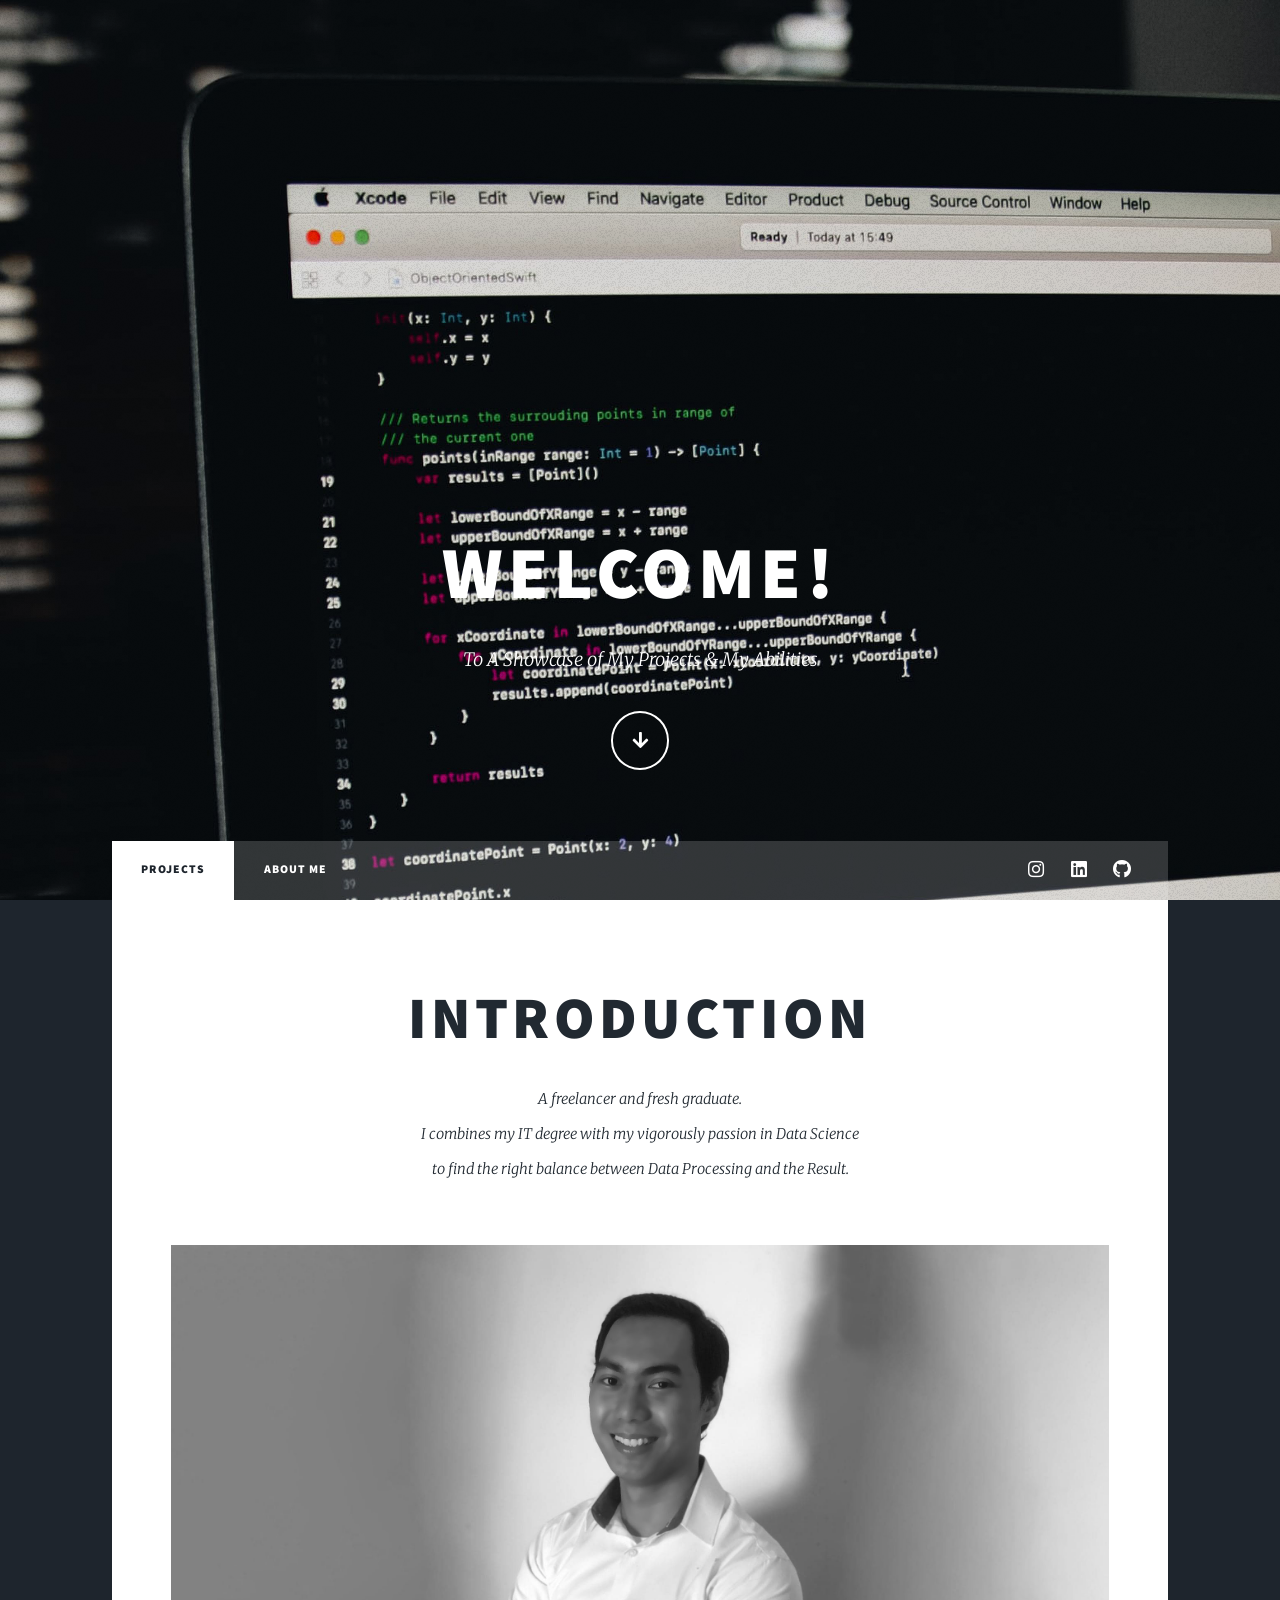
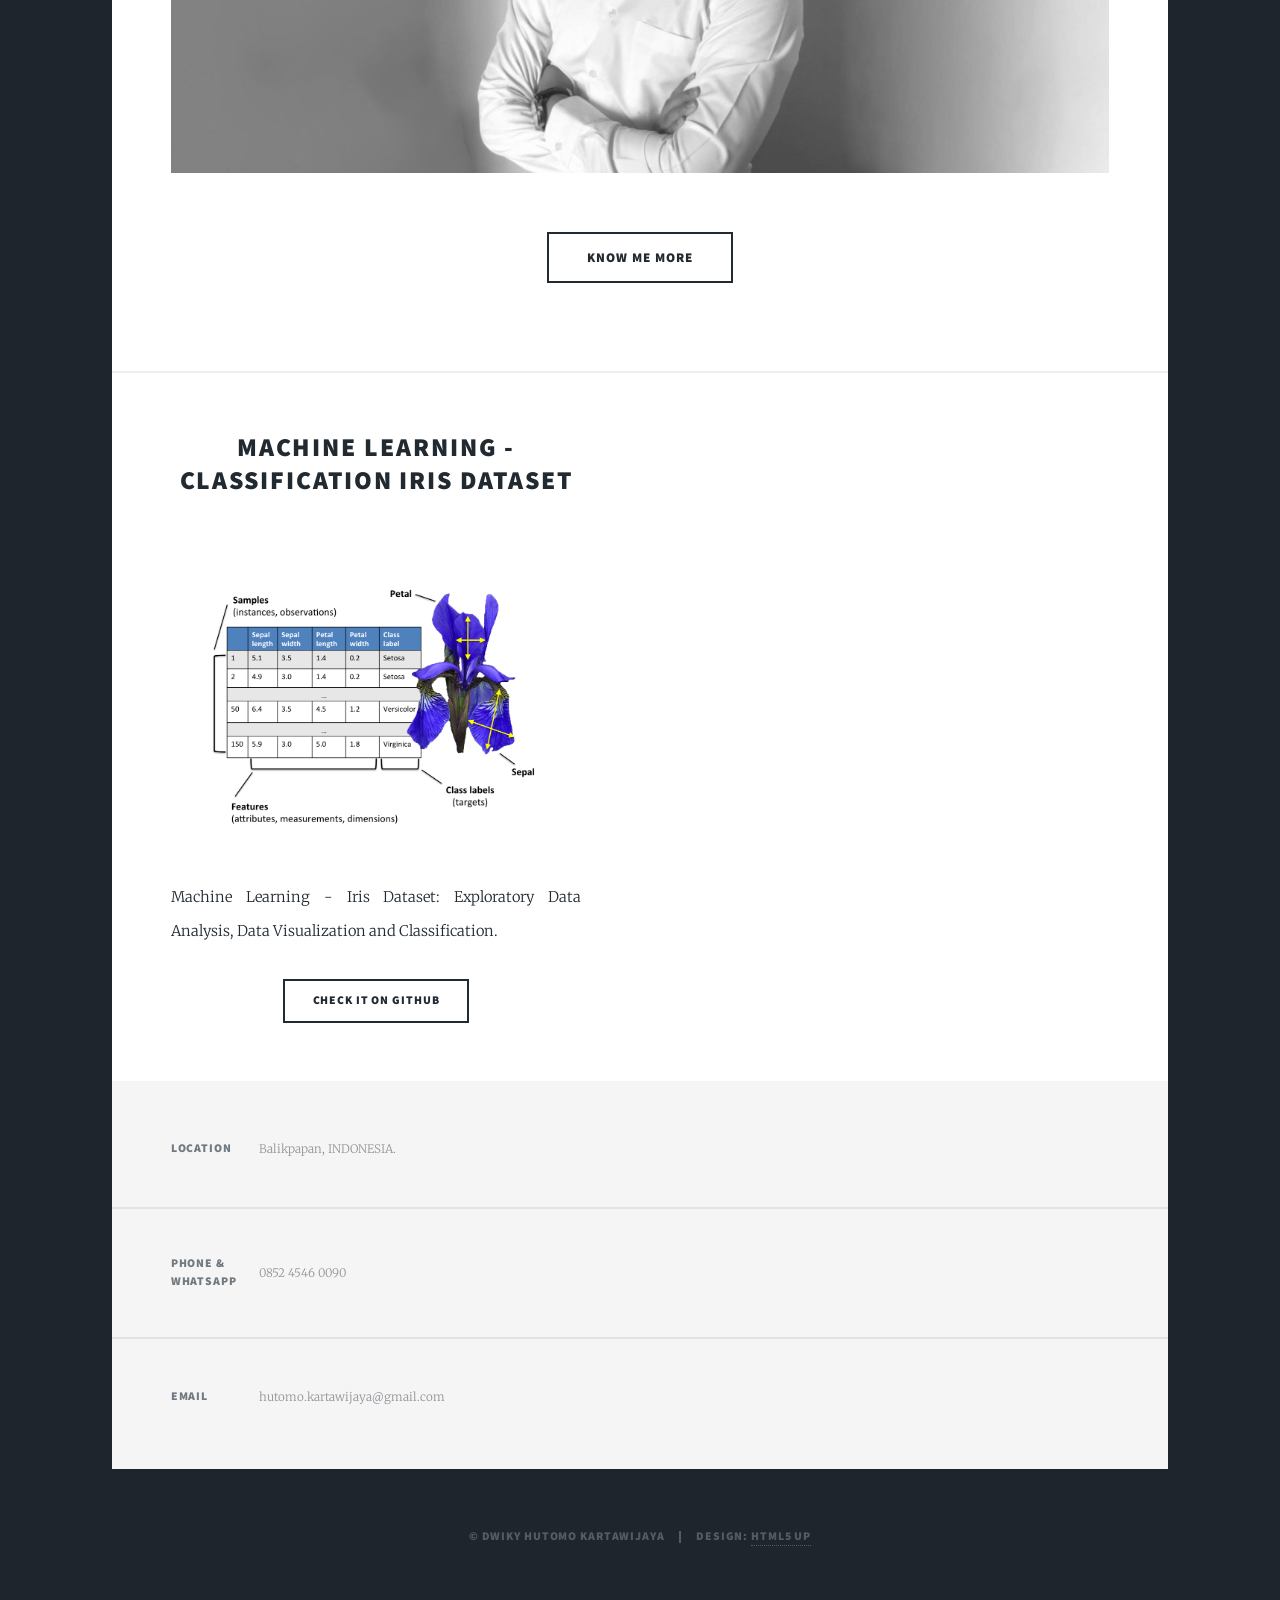
==== commit 26f177a6: "add project 1" ====
--- a/index.html
+++ b/index.html
@@ -63,7 +63,7 @@
 						<ul class="icons">
 							<li><a href="https://www.instagram.com/dwikyhutomo/" target="_blank" class="icon brands fa-instagram"><span class="label">Instagram</span></a></li>
 							<li><a href="https://www.linkedin.com/in/dwiky-hutomo-kartawijaya-7b0a10191/" target="_blank" class="icon brands fa-linkedin"><span class="label">Linkedin</span></a></li>
-							<li><a href="https://github.com/dwikyhutomo" target="_blank" class="icon brands fa-github"><span class="label">GitHub</span></a></li>
+							<li><a href="https://github.com/kartawijayadwiky" target="_blank" class="icon brands fa-github"><span class="label">GitHub</span></a></li>
 						</ul>
 					</nav>
 
@@ -85,19 +85,19 @@
 							</article>
 
 						<!-- Posts -->
-						<!--
+						
 							<section class="posts">
 								<article>
 									<header>
-										<h2><a href="#">Project 1</a></h2>
+										<h2><a href="https://kartawijayadwiky.github.io/iris-analysis/">Machine Learning - Classification Iris Dataset</a></h2>
 									</header>
-									<a href="#" class="image fit"><img src="images/pic02.jpg" alt="" /></a>
-									<p>Donec eget ex magna. Interdum et malesuada fames ac ante ipsum primis in faucibus. Pellentesque venenatis dolor imperdiet dolor mattis sagittis magna etiam.</p>
+									<a class="image fit"><img src="images/iris_dataset.png" alt="" /></a>
+									<p>Machine Learning - Iris Dataset: Exploratory Data Analysis, Data Visualization and Classification.</p>
 									<ul class="actions special">
-										<li><a href="#" class="button">Check It Out</a></li>
+										<li><a href="https://github.com/kartawijayadwiky/iris-analysis" class="button">Check It On GitHub</a></li>
 									</ul>
 								</article>
-								<article>
+								<!--<article>
 									<header>
 										<h2><a href="#">Project 2</a></h2>
 									</header>
@@ -126,9 +126,9 @@
 									<ul class="actions special">
 										<li><a href="#" class="button">Check It Out</a></li>
 									</ul>
-								</article>
+								</article>-->
 							</section>
-							-->
+							
 
 						<!-- Footer -->
 					</div>
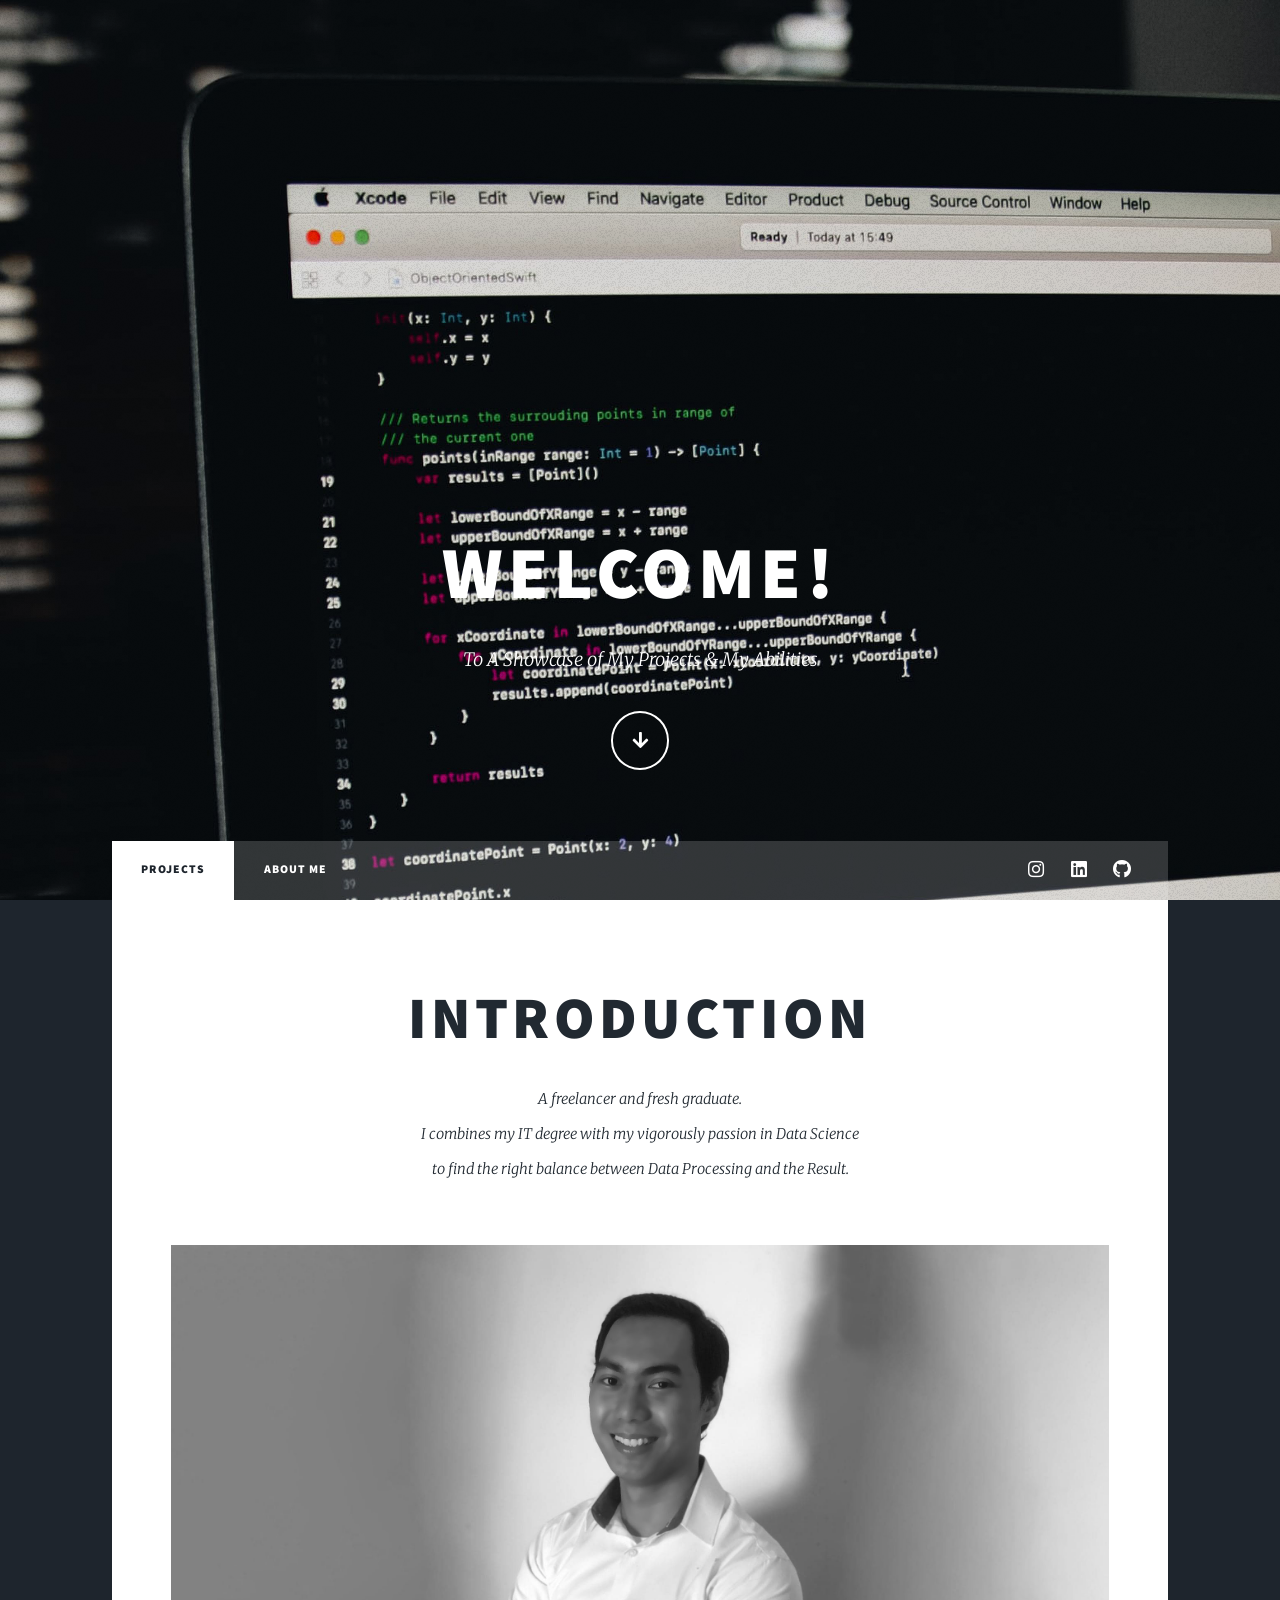
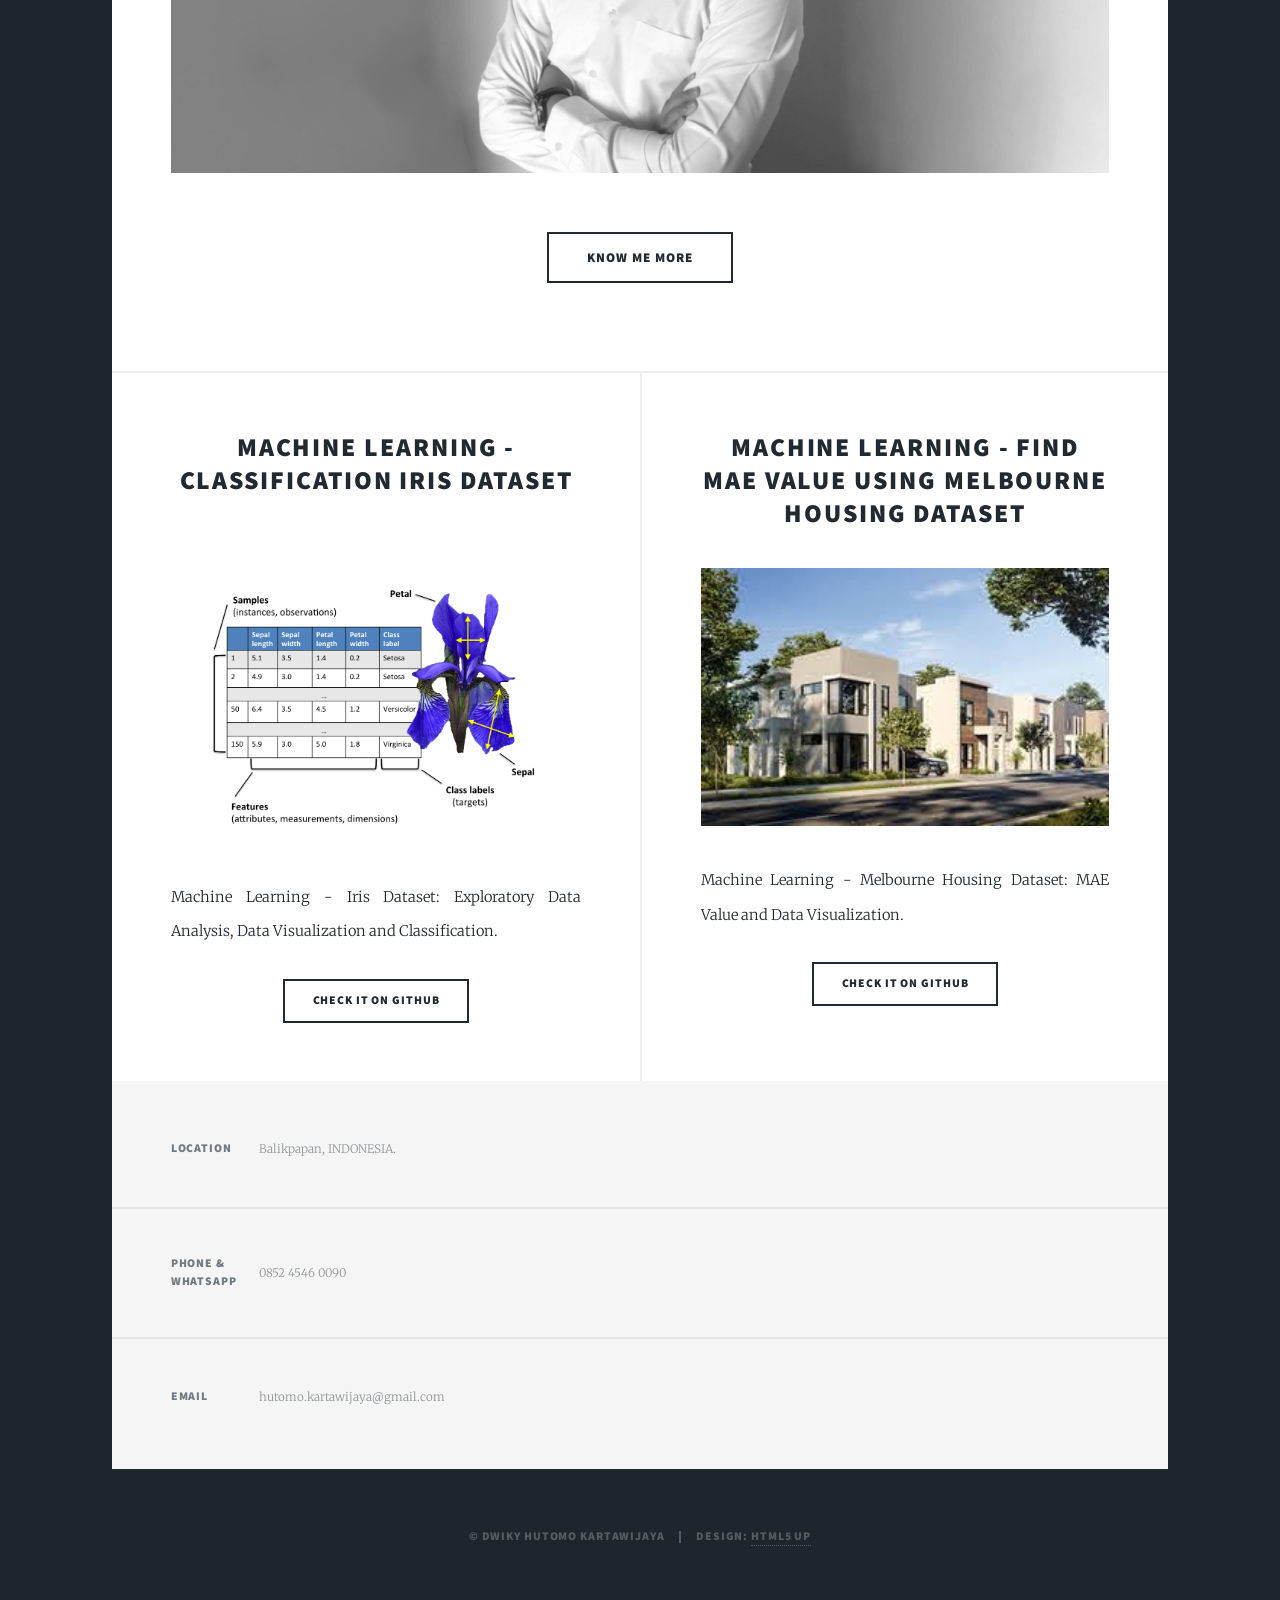
==== commit a7da7f5c: "update project 2" ====
--- a/index.html
+++ b/index.html
@@ -97,17 +97,17 @@
 										<li><a href="https://github.com/kartawijayadwiky/iris-analysis" class="button">Check It On GitHub</a></li>
 									</ul>
 								</article>
-								<!--<article>
+								<article>
 									<header>
-										<h2><a href="#">Project 2</a></h2>
+										<h2><a href="https://kartawijayadwiky.github.io/Melbourne-Housing/">Machine Learning - Find MAE Value using Melbourne Housing Dataset</a></h2>
 									</header>
-									<a href="#" class="image fit"><img src="images/pic03.jpg" alt="" /></a>
-									<p>Donec eget ex magna. Interdum et malesuada fames ac ante ipsum primis in faucibus. Pellentesque venenatis dolor imperdiet dolor mattis sagittis magna etiam.</p>
+									<a class="image fit"><img src="images/melbourne_housing.jpg" alt="" /></a>
+									<p>Machine Learning - Melbourne Housing Dataset: MAE Value and Data Visualization.</p>
 									<ul class="actions special">
-										<li><a href="#" class="button">Check It Out</a></li>
+										<li><a href="https://github.com/kartawijayadwiky/Melbourne-Housing" class="button">Check It On GitHub</a></li>
 									</ul>
 								</article>
-								<article>
+								<!--<article>
 									<header>
 										<h2><a href="#">Project 3</a></h2>
 									</header>
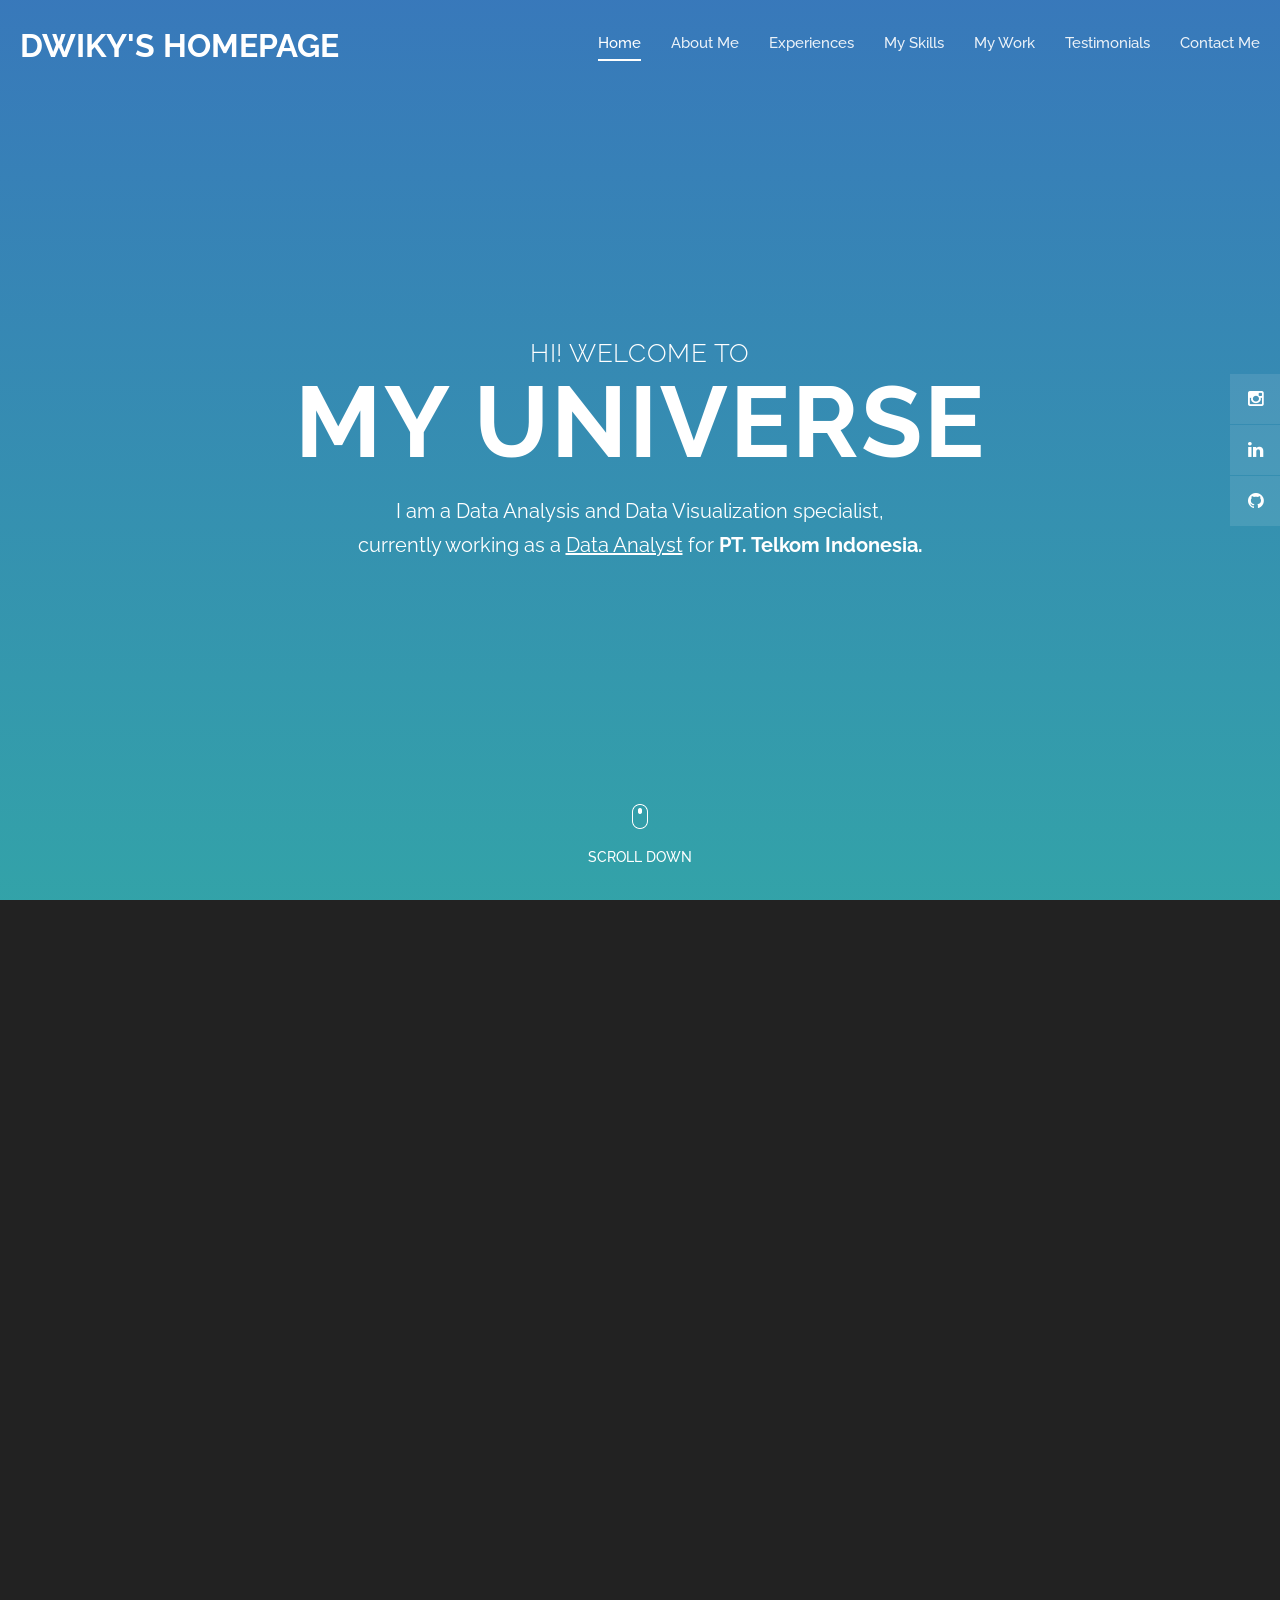
==== commit 868d4cfb: "commit homepage v2.0" ====
--- a/index.html
+++ b/index.html
@@ -1,171 +1,599 @@
-<!DOCTYPE HTML>
-<!--
-	Massively by HTML5 UP
-	html5up.net | @ajlkn
-	Free for personal and commercial use under the CCA 3.0 license (html5up.net/license)
+<!DOCTYPE html>
+<html lang="en">
+
+<head>
+
+    <!-- Google Tag Manager -->
+    <script>(function (w, d, s, l, i) {
+            w[l] = w[l] || []; w[l].push({
+                'gtm.start':
+                    new Date().getTime(), event: 'gtm.js'
+            }); var f = d.getElementsByTagName(s)[0],
+                j = d.createElement(s), dl = l != 'dataLayer' ? '&l=' + l : ''; j.async = true; j.src =
+                    'https://www.googletagmanager.com/gtm.js?id=' + i + dl; f.parentNode.insertBefore(j, f);
+        })(window, document, 'script', 'dataLayer', 'GTM-M55GLR3');</script>
+    <!-- End Google Tag Manager -->
+
+    <meta charset="utf-8">
+    <meta name="viewport" content="width=device-width, initial-scale=1, shrink-to-fit=no">
+    <meta name="description" content="">
+    <meta name="author" content="">
+    <link href="https://fonts.googleapis.com/css?family=Raleway:100,300,400,500,700,900" rel="stylesheet">
+
+    <title>Home Page</title>
+    <link rel="icon" href="/images/favicon.ico">
+
+    <!-- Additional CSS Files -->
+    <link rel="stylesheet" type="text/css" href="css/bootstrap.min.css">
+
+    <link rel="stylesheet" type="text/css" href="css/font-awesome.css">
+
+    <link rel="stylesheet" type="text/css" href="css/fullpage.min.css">
+
+    <link rel="stylesheet" type="text/css" href="css/owl.carousel.css">
+
+    <link rel="stylesheet" href="css/animate.css">
+
+    <link rel="stylesheet" href="css/templatemo-style.css">
+
+    <link rel="stylesheet" href="css/responsive.css">
+
+</head>
+
+<body>
+
+    <!-- Google Tag Manager (noscript) -->
+    <noscript><iframe src="https://www.googletagmanager.com/ns.html?id=GTM-M55GLR3" height="0" width="0"
+            style="display:none;visibility:hidden"></iframe></noscript>
+    <!-- End Google Tag Manager (noscript) -->
+
+    <div id="video">
+        <div class="preloader">
+            <div class="preloader-bounce">
+                <span></span>
+                <span></span>
+                <span></span>
+            </div>
+        </div>
+
+        <header id="header">
+            <div class="container-fluid">
+                <div class="navbar">
+                    <a href="#" id="logo" title="Elegance by TemplateMo">
+                        Dwiky's Homepage
+                    </a>
+                    <div class="navigation-row">
+                        <nav id="navigation">
+                            <button type="button" class="navbar-toggle"> <i class="fa fa-bars"></i> </button>
+                            <div class="nav-box navbar-collapse">
+                                <ul class="navigation-menu nav navbar-nav navbars" id="nav">
+                                    <li data-menuanchor="slide01" class="active"><a href="#slide01">Home</a></li>
+                                    <li data-menuanchor="slide02"><a href="#slide02">About Me</a></li>
+                                    <li data-menuanchor="slide03"><a href="#slide03">Experiences</a></li>
+                                    <li data-menuanchor="slide04"><a href="#slide04">My Skills</a></li>
+                                    <li data-menuanchor="slide05"><a href="#slide05">My Work</a></li>
+                                    <li data-menuanchor="slide06"><a href="#slide06">Testimonials</a></li>
+                                    <li data-menuanchor="slide07"><a href="#slide07">Contact Me</a></li>
+                                </ul>
+                            </div>
+                        </nav>
+                    </div>
+                </div>
+            </div>
+        </header>
+
+        <video autoplay muted loop id="myVideo">
+            <source src="images/Work Space - 3132.mp4" type="video/mp4">
+        </video>
+
+        <div id="fullpage" class="fullpage-default">
+
+            <div class="section animated-row" data-section="slide01">
+                <div class="section-inner">
+                    <div class="welcome-box">
+                        <span class="welcome-first animate" data-animate="fadeInUp">Hi! welcome to</span>
+                        <h1 class="welcome-title animate" data-animate="fadeInUp">my universe</h1>
+                        <p class="animate" data-animate="fadeInUp">I am a Data Analysis and Data Visualization
+                            specialist, <br> currently working as a <u>Data Analyst</u> for <strong>PT. Telkom
+                                Indonesia.</strong></br></p>
+                        <div class="scroll-down next-section animate data-animate=" fadeInUp""><img
+                                src="images/mouse-scroll.png" alt=""><span>Scroll Down</span></div>
+                    </div>
+                </div>
+            </div>
+
+            <div class="section animated-row" data-section="slide02">
+                <div class="section-inner">
+                    <div class="about-section">
+                        <div class="row justify-content-center">
+                            <div class="col-lg-8 wide-col-laptop">
+                                <div class="row">
+                                    <div class="col-md-6">
+                                        <div class="about-contentbox">
+                                            <div class="animate" data-animate="fadeInUp">
+                                                <span>About Me</span>
+                                                <h2>Who am i?</h2>
+                                                <p>A data analyst with almost <strong>2 years of experience</strong> in
+                                                    the <strong>data analytics,</strong>
+                                                    especially digital marketing industry. Familiar with
+                                                    devising multiple reports and recommendations for sales, social
+                                                    media and events & an absolute good team player.</p>
+                                            </div>
+                                            <div class="facts-list owl-carousel">
+                                                <div class="item animate" data-animate="fadeInUp">
+                                                    <div class="counter-box">
+                                                        <i class="fa fa-trophy counter-icon"
+                                                            aria-hidden="true"></i><span class="count-number">1</span>
+                                                        Awards Won
+                                                    </div>
+                                                </div>
+                                                <div class="item animate" data-animate="fadeInUp">
+                                                    <div class="counter-box">
+                                                        <i class="fa fa-graduation-cap counter-icon"
+                                                            aria-hidden="true"></i><span
+                                                            class="count-number">B.CS</span>
+                                                        Degrees
+                                                    </div>
+                                                </div>
+                                                <div class="item animate" data-animate="fadeInUp">
+                                                    <div class="counter-box">
+                                                        <i class="fa fa-desktop counter-icon"
+                                                            aria-hidden="true"></i><span class="count-number">2</span>
+                                                        Working Years
+                                                    </div>
+                                                </div>
+                                                <div class="item animate" data-animate="fadeInUp">
+                                                    <div class="counter-box">
+                                                        <i class="fa fa-support counter-icon"
+                                                            aria-hidden="true"></i><span class="count-number">10</span>
+                                                        Projects
+                                                    </div>
+                                                </div>
+                                                <div class="item animate" data-animate="fadeInUp">
+                                                    <div class="counter-box">
+                                                        <i class="fa fa-certificate counter-icon"
+                                                            aria-hidden="true"></i><span class="count-number">11</span>
+                                                        Certificates
+                                                    </div>
+                                                </div>
+                                            </div>
+                                        </div>
+                                    </div>
+                                    <div class="col-md-6">
+                                        <figure class="about-img animate" data-animate="fadeInUp"><img
+                                                src="images/profile-man.jpg" class="rounded" alt=""></figure>
+                                        <!--470 x 510 px-->
+                                    </div>
+                                </div>
+                            </div>
+                        </div>
+                    </div>
+                </div>
+            </div>
+
+            <div class="section animated-row" data-section="slide03">
+                <div class="section-inner">
+                    <div class="row justify-content-center">
+                        <div class="col-md-8 wide-col-laptop">
+                            <div class="title-block animate" data-animate="fadeInUp">
+                                <span>Experiences</span>
+                                <h2>What I Do?</h2>
+                            </div>
+                            <div class="services-section">
+                                <div class="services-list owl-carousel">
+                                    <!--
+                                    <div class="item animate" data-animate="fadeInUp">
+                                        <div class="service-box">
+                                            <span class="service-icon"><i class="fa fa-bookmark"
+                                                    aria-hidden="true"></i></span>
+                                            <h3>Bootstrap Themes</h3>
+                                            <p>Nullam auctor, justo vitae accumsan ultrices, arcu ex molestie massa, eu
+                                                maximus enim tortor vitae quam. </p>
+                                        </div>
+                                    </div>
+                                    -->
+                                    <div class="item animate" data-animate="fadeInUp">
+                                        <div class="service-box">
+                                            <span class="service-icon"><i class="fa fa-cloud"
+                                                    aria-hidden="true"></i></span>
+                                            <h3>Network Engineer Intern</h3>
+                                            <p>PT. Transkon Jaya - Pacnet
+                                                <br><strong>± 3 Months</strong></br>
+                                                <i>Dec 2018 - Mar 2019</i>
+                                            </p>
+                                        </div>
+                                    </div>
+                                    <div class="item animate" data-animate="fadeInUp">
+                                        <div class="service-box">
+                                            <span class="service-icon"><i class="fa fa-desktop"
+                                                    aria-hidden="true"></i></span>
+                                            <h3>Freelance Programmer</h3>
+                                            <p>Amateur Freelancer
+                                                <br><strong>x Months</strong></br>
+                                                <i>2018-2019</i>
+                                            </p>
+                                        </div>
+                                    </div>
+                                    <!--
+                                    <div class="item animate" data-animate="fadeInUp">
+                                        <div class="service-box">
+                                            <span class="service-icon"><i class="fa fa-mobile"
+                                                    aria-hidden="true"></i></span>
+                                            <h3>Mobile Ready</h3>
+                                            <p>Nullam auctor, justo vitae accumsan ultrices, arcu ex molestie massa, eu
+                                                maximus enim tortor vitae quam. </p>
+                                        </div>
+                                    </div>
+                                    <div class="item animate" data-animate="fadeInUp">
+                                        <div class="service-box">
+                                            <span class="service-icon"><i class="fa fa-comments"
+                                                    aria-hidden="true"></i></span>
+                                            <h3>Fast Support</h3>
+                                            <p>Nullam auctor, justo vitae accumsan ultrices, arcu ex molestie massa, eu
+                                                maximus enim tortor vitae quam. </p>
+                                        </div>
+                                    </div>
+                                    -->
+                                    <div class="item animate" data-animate="fadeInUp">
+                                        <div class="service-box">
+                                            <span class="service-icon"><i class="fa fa-database"
+                                                    aria-hidden="true"></i></span>
+                                            <h3>Data Analyst</h3>
+                                            <p>PT. Telkom Indonesia - Consumer Marketing
+                                                <br><strong>± 2 Years</strong></br>
+                                                <i>Mar 2021 - Current</i>
+                                            </p>
+                                        </div>
+                                    </div>
+                                    <!--
+                                    <div class="item animate" data-animate="fadeInUp">
+                                        <div class="service-box">
+                                            <span class="service-icon"><i class="fa fa-bell"
+                                                    aria-hidden="true"></i></span>
+                                            <h3>Instant Upgrades</h3>
+                                            <p>Nullam auctor, justo vitae accumsan ultrices, arcu ex molestie massa, eu
+                                                maximus enim tortor vitae quam. </p>
+                                        </div>
+                                    </div>
+                                    <div class="item animate" data-animate="fadeInUp">
+                                        <div class="service-box">
+                                            <span class="service-icon"><i class="fa fa-camera"
+                                                    aria-hidden="true"></i></span>
+                                            <h3>Always Monitoring</h3>
+                                            <p>Nullam auctor, justo vitae accumsan ultrices, arcu ex molestie massa, eu
+                                                maximus enim tortor vitae quam. </p>
+                                        </div>
+                                    </div>
+                                    -->
+                                </div>
+                            </div>
+                        </div>
+                    </div>
+                </div>
+            </div>
+
+            <div class="section animated-row" data-section="slide04">
+                <div class="section-inner">
+                    <div class="row justify-content-center">
+                        <div class="col-md-7 wide-col-laptop">
+                            <div class="title-block animate" data-animate="fadeInUp">
+                                <span>My Skills</span>
+                                <h2>What i’m good?</h2>
+                            </div>
+                            <div class="skills-row animate" data-animate="fadeInDown">
+                                <div class="row">
+                                    <div class="col-md-8 offset-md-2">
+                                        <div class="skill-item">
+                                            <h6>Data Analysis</h6>
+                                            <div class="skill-bar">
+                                                <span>90%</span>
+                                                <div class="filled-bar"></div>
+                                            </div>
+                                        </div>
+                                        <div class="skill-item">
+                                            <h6>Visualization</h6>
+                                            <div class="skill-bar">
+                                                <span>90%</span>
+                                                <div class="filled-bar"></div>
+                                            </div>
+                                        </div>
+                                        <div class="skill-item">
+                                            <h6>Databases</h6>
+                                            <div class="skill-bar">
+                                                <span>85%</span>
+                                                <div class="filled-bar-2"></div>
+                                            </div>
+                                        </div>
+                                        <div class="skill-item last-skill">
+                                            <h6>Communication</h6>
+                                            <div class="skill-bar">
+                                                <span>80%</span>
+                                                <div class="filled-bar-3"></div>
+                                            </div>
+                                        </div>
+                                    </div>
+                                </div>
+                            </div>
+                        </div>
+                    </div>
+                </div>
+            </div>
+
+            <div class="section animated-row" data-section="slide06">
+                <div class="section-inner">
+                    <div class="row justify-content-center">
+                        <div class="col-md-8 wide-col-laptop">
+                            <div class="title-block animate" data-animate="fadeInUp">
+                                <span>My Work</span>
+                                <h2>what i’ve done?</h2>
+                            </div>
+                            <div class="gallery-section">
+                                <div class="gallery-list owl-carousel">
+                                    <div class="item animate" data-animate="fadeInUp">
+                                        <div class="portfolio-item">
+                                            <div class="thumb">
+                                                <img src="images/item-0.png" alt="">
+                                            </div>
+                                            <a href="https://kartawijayadwiky.github.io/iris-analysis/" target="_blank">
+                                                <div class="thumb-inner animate" data-animate="fadeInUp">
+                                                    <h4>clasification iris dataset</h4>
+                                                    <p>Machine Learning - Iris Dataset: Exploratory Data Analysis, Data
+                                                        Visualization and Classification.</p>
+                                                </div>
+                                            </a>
+                                        </div>
+                                    </div>
+                                    <div class="item animate" data-animate="fadeInUp">
+                                        <div class="portfolio-item">
+                                            <div class="thumb">
+                                                <img src="images/item-1.png" alt="">
+                                            </div>
+                                            <a href="https://kartawijayadwiky.github.io/Melbourne-Housing/"
+                                                target="_blank">
+                                                <div class="thumb-inner animate" data-animate="fadeInUp">
+                                                    <h4>Melbourne housing dataset</h4>
+                                                    <p>Machine Learning - Melbourne Housing Dataset: MAE Value and Data
+                                                        Visualization.</p>
+                                                </div>
+                                            </a>
+                                        </div>
+                                    </div>
+                                    <div class="item animate" data-animate="fadeInUp">
+                                        <div class="portfolio-item">
+                                            <div class="thumb">
+                                                <img src="images/item-2.png" alt="">
+                                            </div>
+                                            <a href="https://public.tableau.com/views/MySkillDataset-StoreSalesSample/Dashboard1?:language=en-US&:display_count=n&:origin=viz_share_link"
+                                                target="_blank">
+                                                <div class="thumb-inner animate" data-animate="fadeInUp">
+                                                    <h4>tableu - store sales dataset</h4>
+                                                    <p>Tableu Dashboard Visualization for Store's Sales Dataset.</p>
+                                                </div>
+                                            </a>
+                                        </div>
+                                    </div>
+                                    <div class="item animate" data-animate="fadeInUp">
+                                        <div class="portfolio-item">
+                                            <div class="thumb">
+                                                <img src="images/item-3.png" alt="">
+                                            </div>
+                                            <a href="https://datastudio.google.com/reporting/c65c5cc5-8419-4f0e-ad86-9f8688c69106/"
+                                                target="_blank">
+                                                <div class="thumb-inner animate" data-animate="fadeInUp">
+                                                    <h4>Looker Studio - store sales dataset</h4>
+                                                    <p>Looker Studio Dashboard Visualization for US Airlines Dataset.
+                                                    </p>
+                                                </div>
+                                        </div>
+                                        </a>
+                                    </div>
+
+                                    <div class="item animate" data-animate="fadeInUp">
+                                        <div class="portfolio-item">
+                                            <div class="thumb">
+                                                <img src="images/item-4.png" alt="">
+                                            </div>
+                                            <a href="https://vm.tiktok.com/ZMFUNXw6U/" target="_blank">
+                                                <div class="thumb-inner animate" data-animate="fadeInUp">
+                                                    <h4>tiktok effect #1</h4>
+                                                    <p>TikTok Effect, choosing the best Digital Marketing title for
+                                                        user using Effect House.
+                                                    </p>
+                                                </div>
+                                        </div>
+                                        </a>
+                                    </div>
+
+                                    <div class="item animate" data-animate="fadeInUp">
+                                        <div class="portfolio-item">
+                                            <div class="thumb">
+                                                <img src="images/item-5.png" alt="">
+                                            </div>
+                                            <a href="/images/kartawijayadwiky_github_io.pdf" download="LP_KIGP"
+                                                target="_blank">
+                                                <div class="thumb-inner animate" data-animate="fadeInUp">
+                                                    <h4>Portfolio Website #1</h4>
+                                                    <p>My First Portfolio Website</p>
+                                                </div>
+                                        </div>
+                                        </a>
+                                    </div>
+
+                                    <div class="item animate" data-animate="fadeInUp">
+                                        <div class="portfolio-item">
+                                            <div class="thumb">
+                                                <img src="images/item-6.jpg" alt="">
+                                            </div>
+                                            <a href="/images/kigp.pdf" download="LP_KIGP" target="_blank">
+                                                <div class="thumb-inner animate" data-animate="fadeInUp">
+                                                    <h4>event landing page</h4>
+                                                    <p>Landing Page for Event KIGP Smart Kalimantan 2022 using Bootstrap
+                                                        5.
+                                                    </p>
+                                                </div>
+                                        </div>
+                                        </a>
+                                    </div>
+
+                                </div>
+                            </div>
+                        </div>
+                    </div>
+                </div>
+            </div>
+
+            <div class="section animated-row" data-section="slide05">
+                <div class="section-inner">
+                    <div class="row justify-content-center">
+                        <div class="col-md-8 wide-col-laptop">
+                            <div class="title-block animate" data-animate="fadeInUp">
+                                <span>TESTIMONIALS</span>
+                                <h2>what THEY SAY?</h2>
+                            </div>
+                            <div class="col-md-8 offset-md-2">
+                                <div class="testimonials-section">
+                                    <div class="testimonials-slider owl-carousel">
+                                        <div class="item animate" data-animate="fadeInUp">
+                                            <div class="testimonial-item">
+                                                <div class="client-row">
+                                                    <img src="images/Tiwi.jpg" class="rounded-circle" alt="profile 1">
+                                                </div>
+                                                <div class="testimonial-content">
+                                                    <h4>Rahma Yulia Prastiwi</h4>
+                                                    <p>"i would likely to recommed dwiky as a reliable person to collect
+                                                        and analyze data."</p>
+                                                    <span>Head Of DMO Telkom Regional 6 - Telkom Indonesia</span>
+                                                </div>
+                                            </div>
+                                        </div>
+                                        <div class="item animate" data-animate="fadeInUp">
+                                            <div class="testimonial-item">
+                                                <div class="client-row">
+                                                    <img src="images/Dhiya.jpg" class="rounded-circle" alt="profile 2">
+                                                </div>
+                                                <div class="testimonial-content">
+                                                    <h4>Dhiya Uddin Lutfiansyah</h4>
+                                                    <p>"Dwiky is a HARDWORKER, PASSIONATE person with alot of knowledge
+                                                        on his field. Always a pleasure to work with and i highly
+                                                        recommend Dwiky for all his good points."</p>
+                                                    <span>Programmer Consumer Marketing - Telkom Indonesia</span>
+                                                </div>
+                                            </div>
+                                        </div>
+                                        <!--
+                                        <div class="item animate" data-animate="fadeInUp">
+                                            <div class="testimonial-item">
+                                                <div class="client-row">
+                                                    <img src="images/profile-01.jpg" class="rounded-circle"
+                                                        alt="profile 3">
+                                                </div>
+                                                <div class="testimonial-content">
+                                                    <h4>Marlar</h4>
+                                                    <p>"Etiam efficitur, tortor facilisis finibus semper, diam magna
+                                                        fringilla lectus, et fringilla felis urna posuere tortor."</p>
+                                                    <span>Chief Marketing Officer</span>
+                                                </div>
+                                            </div>
+                                        </div>
+                                        -->
+                                    </div>
+                                </div>
+                            </div>
+                        </div>
+                    </div>
+                </div>
+            </div>
+
+            <div class="section animated-row" data-section="slide07">
+                <div class="section-inner">
+                    <div class="row justify-content-center">
+                        <div class="col-md-7 wide-col-laptop">
+                            <div class="title-block animate" data-animate="fadeInUp">
+                                <span>Contact</span>
+                                <h2>Get In Touch!</h2>
+                            </div>
+                            <div class="contact-section">
+                                <div class="row">
+                                    <div class="col-md-6 animate" data-animate="fadeInUp">
+                                        <div class="contact-box">
+                                            <a href="https://goo.gl/maps/Fve8abVfrdZDXSfC6" target="_blank">
+                                                <div class="contact-row">
+                                                    <i class="fa fa-map-marker"></i> Balikpapan, East Borneo, Indonesia
+                                                </div>
+                                            </a>
+                                            <a href="https://wa.me/085245460090?text=Hi!%20I%20came%20here%20from%20your%20website."
+                                                target="_blank">
+                                                <div class="contact-row">
+                                                    <i class="fa fa-phone"></i> +62 852 4546 0090
+                                                </div>
+                                            </a>
+                                            <a href="mailto:hutomo.kartawijaya@gmail.com?subject=Hi!%20I%20came%20here%20from%20your%20website%20default&body=Hi%20I%20would%20loved%20to%20talk%20to%20you"
+                                                target="_blank">
+                                                <div class="contact-row">
+                                                    <i class="fa fa-envelope"></i> hutomo.kartawijaya@gmail.com
+                                                </div>
+                                            </a>
+                                            <a href="https://www.linkedin.com/in/dwikyhutomo/" target="_blank">
+                                                <div class="contact-row">
+                                                    <i class="fa fa-linkedin"></i> Dwiky Hutomo Kartawijaya
+                                                </div>
+                                            </a>
+                                        </div>
+                                    </div>
+                                    <div class="col-md-6 animate" data-animate="fadeInUp">
+                                        <div>
+                                            <figure class="about-img animate" data-animate="fadeInUp"><img
+                                                    src="images/profile.jpg" class="rounded" alt=""></figure>
+                                        </div>
+                                        <div id="form-messages" class="mt-3"></div>
+                                    </div>
+                                </div>
+                            </div>
+                        </div>
+                    </div>
+                </div>
+            </div>
+        </div>
+
+        <div id="social-icons">
+            <div class="text-right">
+                <ul class="social-icons">
+                    <!-- <li><a href="#" title="Facebook"><i class="fa fa-facebook"></i></a></li> -->
+                    <li><a href="https://www.instagram.com/dwikyhutomo/" target="_blank" title="Instagram"><i
+                                class="fa fa-instagram"></i></a></li>
+                    <li><a href="https://www.linkedin.com/in/dwikyhutomo/" target="_blank" title="Linkedin"><i
+                                class="fa fa-linkedin"></i></a></li>
+                    <li><a href="https://github.com/kartawijayadwiky" target="_blank" title="Github"><i
+                                class="fa fa-github"></i></a></li>
+                </ul>
+            </div>
+        </div>
+    </div>
+
+    <script src="js/jquery.js"></script>
+
+    <script src="js/bootstrap.min.js"></script>
+
+    <script src="js/fullpage.min.js"></script>
+
+    <script src="js/scrolloverflow.js"></script>
+
+    <script src="js/owl.carousel.min.js"></script>
+
+    <script src="js/jquery.inview.min.js"></script>
+
+    <script src="js/form.js"></script>
+
+    <script src="js/custom.js"></script>
+
+    <!--
+        kudos
+        Elegance Template: https://templatemo.com/tm-528-elegance
+        Bideo bg: https://pixabay.com/videos/work-space-meeting-startup-notebook-3132/
+        Melbourne house: https://www.google.com/url?sa=i&url=https%3A%2F%2Fwww.riveren.com.au%2Fmelbourne-dominates-housing-industry-list%2F&psig=AOvVaw2FT2y5Tu7P9OuH2RdsG9ii&ust=1667897389076000&source=images&cd=vfe&ved=0CA0QjRxqFwoTCKC5mI3Ym_sCFQAAAAAdAAAAABAE
 -->
-<html>
-	<head>
-		<title>Home Page</title>
-		<meta charset="utf-8" />
-		<meta name="viewport" content="width=device-width, initial-scale=1, user-scalable=no" />
-		<link rel="stylesheet" href="assets/css/main.css" />
-		<noscript><link rel="stylesheet" href="assets/css/noscript.css" /></noscript>
-
-		<link rel="shorcut icon" href="favicon.ico">
-		
-		<link rel="apple-touch-icon-precomposed" sizes="57x57" href="ico/apple-touch-icon-57x57.png" />
-		<link rel="apple-touch-icon-precomposed" sizes="114x114" href="ico/apple-touch-icon-114x114.png" />
-		<link rel="apple-touch-icon-precomposed" sizes="72x72" href="ico/apple-touch-icon-72x72.png" />
-		<link rel="apple-touch-icon-precomposed" sizes="144x144" href="ico/apple-touch-icon-144x144.png" />
-		<link rel="apple-touch-icon-precomposed" sizes="60x60" href="ico/apple-touch-icon-60x60.png" />
-		<link rel="apple-touch-icon-precomposed" sizes="120x120" href="ico/apple-touch-icon-120x120.png" />
-		<link rel="apple-touch-icon-precomposed" sizes="76x76" href="ico/apple-touch-icon-76x76.png" />
-		<link rel="apple-touch-icon-precomposed" sizes="152x152" href="ico/apple-touch-icon-152x152.png" />
-		<link rel="icon" type="image/png" href="ico/favicon-196x196.png" sizes="196x196" />
-		<link rel="icon" type="image/png" href="ico/favicon-96x96.png" sizes="96x96" />
-		<link rel="icon" type="image/png" href="ico/favicon-32x32.png" sizes="32x32" />
-		<link rel="icon" type="image/png" href="ico/favicon-16x16.png" sizes="16x16" />
-		<link rel="icon" type="image/png" href="ico/favicon-128.png" sizes="128x128" />
-		<meta name="application-name" content="&nbsp;"/>
-		<meta name="msapplication-TileColor" content="#FFFFFF" />
-		<meta name="msapplication-TileImage" content="mstile-144x144.png" />
-		<meta name="msapplication-square70x70logo" content="mstile-70x70.png" />
-		<meta name="msapplication-square150x150logo" content="mstile-150x150.png" />
-		<meta name="msapplication-wide310x150logo" content="mstile-310x150.png" />
-		<meta name="msapplication-square310x310logo" content="mstile-310x310.png" />
-	</head>
-	<body class="is-preload">
-
-		<!-- Wrapper -->
-			<div id="wrapper" class="fade-in">
-
-				<!-- Intro -->
-					<div id="intro">
-						<h1>Welcome!</h1>
-						<p>To A Showcase of My Projects & My Abilities</p>
-						<ul class="actions">
-							<li><a href="#header" class="button icon solid solo fa-arrow-down scrolly">Continue</a></li>
-						</ul>
-					</div>
-
-				<!-- Header -->
-					<header id="header">
-						<a href="index.html" class="logo">Showcase</a>
-					</header>
-
-				<!-- Nav -->
-					<nav id="nav">
-						<ul class="links">
-							<li class="active"><a href="index.html">Projects</a></li>
-							<li><a href="generic.html">About Me</a></li>
-						</ul>
-						<ul class="icons">
-							<li><a href="https://www.instagram.com/dwikyhutomo/" target="_blank" class="icon brands fa-instagram"><span class="label">Instagram</span></a></li>
-							<li><a href="https://www.linkedin.com/in/dwiky-hutomo-kartawijaya-7b0a10191/" target="_blank" class="icon brands fa-linkedin"><span class="label">Linkedin</span></a></li>
-							<li><a href="https://github.com/kartawijayadwiky" target="_blank" class="icon brands fa-github"><span class="label">GitHub</span></a></li>
-						</ul>
-					</nav>
-
-				<!-- Main -->
-					<div id="main">
-
-						<!-- Featured Post -->
-							<article class="post featured">
-								<header class="major">
-									<h2><a>Introduction</a></h2>
-									<p>A freelancer and fresh graduate.<br />
-										I combines my IT degree with my vigorously passion in Data Science<br />
-										to find the right balance between Data Processing and the Result.</p>
-								</header>
-								<a class="image main"><img src="images/profile_linkedin_16-9.jpg" alt="" /></a>
-								<ul class="actions special">
-									<li><a href="generic.html" class="button large">know me more</a></li>
-								</ul>
-							</article>
-
-						<!-- Posts -->
-						
-							<section class="posts">
-								<article>
-									<header>
-										<h2><a href="https://kartawijayadwiky.github.io/iris-analysis/">Machine Learning - Classification Iris Dataset</a></h2>
-									</header>
-									<a class="image fit"><img src="images/iris_dataset.png" alt="" /></a>
-									<p>Machine Learning - Iris Dataset: Exploratory Data Analysis, Data Visualization and Classification.</p>
-									<ul class="actions special">
-										<li><a href="https://github.com/kartawijayadwiky/iris-analysis" class="button">Check It On GitHub</a></li>
-									</ul>
-								</article>
-								<article>
-									<header>
-										<h2><a href="https://kartawijayadwiky.github.io/Melbourne-Housing/">Machine Learning - Find MAE Value using Melbourne Housing Dataset</a></h2>
-									</header>
-									<a class="image fit"><img src="images/melbourne_housing.jpg" alt="" /></a>
-									<p>Machine Learning - Melbourne Housing Dataset: MAE Value and Data Visualization.</p>
-									<ul class="actions special">
-										<li><a href="https://github.com/kartawijayadwiky/Melbourne-Housing" class="button">Check It On GitHub</a></li>
-									</ul>
-								</article>
-								<!--<article>
-									<header>
-										<h2><a href="#">Project 3</a></h2>
-									</header>
-									<a href="#" class="image fit"><img src="images/pic04.jpg" alt="" /></a>
-									<p>Donec eget ex magna. Interdum et malesuada fames ac ante ipsum primis in faucibus. Pellentesque venenatis dolor imperdiet dolor mattis sagittis magna etiam.</p>
-									<ul class="actions special">
-										<li><a href="#" class="button">Check It Out</a></li>
-									</ul>
-								</article>
-								<article>
-									<header>
-										<h2><a href="#">Project 4</a></h2>
-									</header>
-									<a href="#" class="image fit"><img src="images/pic05.jpg" alt="" /></a>
-									<p>Donec eget ex magna. Interdum et malesuada fames ac ante ipsum primis in faucibus. Pellentesque venenatis dolor imperdiet dolor mattis sagittis magna etiam.</p>
-									<ul class="actions special">
-										<li><a href="#" class="button">Check It Out</a></li>
-									</ul>
-								</article>-->
-							</section>
-							
-
-						<!-- Footer -->
-					</div>
-
-				<!-- Footer -->
-					<footer id="footer">
-						<section class="split contact">
-							<section class="alt">
-								<h3>Location</h3>
-								<p>Balikpapan, INDONESIA.</p>
-							</section>
-							<section>
-								<h3>Phone & WhatsApp</h3>
-								<p>0852 4546 0090</p>
-							</section>
-							<section>
-								<h3>Email</h3>
-								<p>hutomo.kartawijaya@gmail.com</p>
-							</section>
-						</section>
-					</footer>
-
-				<!-- Copyright -->
-					<div id="copyright">
-						<ul><li>&copy; Dwiky Hutomo Kartawijaya</li><li>Design: <a href="https://html5up.net">HTML5 UP</a></li></ul>
-					</div>
-
-			</div>
-
-		<!-- Scripts -->
-			<script src="assets/js/jquery.min.js"></script>
-			<script src="assets/js/jquery.scrollex.min.js"></script>
-			<script src="assets/js/jquery.scrolly.min.js"></script>
-			<script src="assets/js/browser.min.js"></script>
-			<script src="assets/js/breakpoints.min.js"></script>
-			<script src="assets/js/util.js"></script>
-			<script src="assets/js/main.js"></script>
-
-	</body>
+
+
+</body>
+
 </html>
--- a/css/templatemo-style.css
+++ b/css/templatemo-style.css
@@ -0,0 +1,864 @@
+/*
+
+Elegance Template
+
+https://templatemo.com/tm-528-elegance
+
+==================================================
+CSS SITEMAP >>>>
+
+  01. GENERAL CSS
+  02. HEADER CSS
+  03. SOCIAL ICONS CSS
+  04. WELCOME BLOCK CSS
+  05. ABOUT BLOCK CSS
+  06. SERVICES BLOCK CSS
+  07. WORK BLOCK CSS
+  08. CONTACT BLOCK CSS
+  09. TESTIMONOALS BLOCK CSS
+  10. SKILLS BLOCK CSS
+
+
+==================================================*/
+
+/*==============================================
+01. GENERAL CSS
+================================================*/
+
+html,
+body {
+  -webkit-font-smoothing: antialiased;
+  -moz-font-smoothing: antialiased;
+  -ms-font-smoothing: antialiased;
+  font-smoothing: antialiased;
+  -webkit-text-size-adjust: 100%;
+}
+body {
+  font: 16px/1.6 'Raleway', Arial, Helvetica, sans-serif;
+  color: #fff;
+  text-align:center;
+  background: #222;
+}
+img {
+  border: 0;
+  max-width: 100%;
+}
+html {
+  -ms-overflow-style: scrollbar;
+}
+.alltrans,
+.social-icons li a,
+.owl-nav > button,
+.owl-nav > button:after,
+.counter-box,
+.about-img:after,
+.gallery-img img,
+.form-control,
+.owl-dot,
+.subscribe-row,
+.close-btn,
+.close-btn:before,
+.close-btn:after,
+.tag-btn,
+.btn {
+  -webkit-transition: all 0.4s ease;
+  transition: all 0.4s ease;
+}
+a {
+  color: #fff;
+  text-decoration: none;
+}
+a:hover,
+a:focus {
+  color: #fff;
+  outline: none;
+  text-decoration: underline;
+}
+@media screen and (-ms-high-contrast:active), (-ms-high-contrast:none) {
+  a:active {
+    background-color: transparent;
+  }
+}
+p {
+  margin: 0 0 20px;
+}
+h1,
+h2,
+h3,
+h4,
+h5,
+h6 {
+  line-height: 1.2;
+  margin: 0 0 20px;
+  font-weight: 600;
+  text-transform:uppercase;
+}
+h1,
+h2 {
+  font-size: 32px;
+}
+h3 {
+  font-size: 30px;
+  font-weight: 600;
+}
+h4 {
+  font-size: 22px;
+  font-weight: 600;
+}
+h5 {
+  font-size: 20px;
+  margin-bottom: 10px;
+  font-weight: 600;
+}
+h6 {
+  font-size: 18px;
+  margin-bottom: 10px;
+  font-weight: 600;
+}
+#main {
+  padding: 0;
+  background: #fff;
+}
+.no-margin {
+  margin: 0 !important;
+}
+figure {
+  margin:0;
+}
+.opacity-no {
+  opacity: 1 !important;
+}
+
+video {
+  position: fixed;
+  right: 0;
+  bottom: 0;
+  min-width: 100%; 
+  min-height: 100%;
+}
+#video:after {
+  content: '';
+  opacity: 0.75;
+  background: #4096ee; /* Old browsers */
+  background: -moz-linear-gradient(top, #4096ee 0%, #39ced6 100%); /* FF3.6-15 */
+  background: -webkit-linear-gradient(top, #4096ee 0%,#39ced6 100%); /* Chrome10-25,Safari5.1-6 */
+  background: linear-gradient(to bottom, #4096ee 0%,#39ced6 100%); /* W3C, IE10+, FF16+, Chrome26+, Opera12+, Safari7+ */
+  filter: progid:DXImageTransform.Microsoft.gradient( startColorstr='#4096ee', endColorstr='#39ced6',GradientType=0 ); /* IE6-9 */
+  position:fixed;
+  left:0;
+  top:0;
+  right:0;
+  bottom: 0;
+}
+.wrapper-background-dark:after {
+  background: #222;
+  opacity:0.95;
+}
+.section-inner {
+  padding:20px 30px 0;
+}
+.fp-scrollable {
+  height:calc(100vh - 200px) !important;
+}
+#fp-nav ul li a span {
+ display: none;
+}
+
+.btn {
+  background: #fff;
+  color: #222;
+  text-align:center;
+  line-height:52px;
+  padding:0 35px;
+  border-radius: 0px;
+  text-transform:uppercase;
+  font-weight:600;
+  border:2px solid transparent;
+  border-radius: 10px;
+}
+.btn:hover, .btn:focus {
+  color:#fff;
+  border-color:#fff;
+  background:none;
+}
+.btn:focus {
+  box-shadow:none;
+  outline:none;
+}
+.btn.btn-xs {
+  line-height:34px;
+  font-size:12px;
+  padding:0 20px;
+  font-weight: 500;
+}
+.btn.btn-outline {
+  background:none;
+  border-color:#fff;
+  color:#fff;
+  border-width:1px;
+}
+.btn.btn-outline:hover, .btn.btn-outline:focus {
+  background:#fff;
+  color:#222;
+}
+.btn.btn-dark {
+  color: #222;
+  border-color: #222;
+}
+.btn.btn-dark:hover, .btn.btn-dark:focus {
+  background: #222;
+  color: #fff;
+}
+.owl-carousel .owl-stage {
+  display: -webkit-box;
+  display: -webkit-flex;
+  display: -ms-flexbox;
+  display: flex;
+}
+.owl-carousel .owl-item {
+  display: -webkit-box;
+  display: -webkit-flex;
+  display: -ms-flexbox;
+  display: flex;
+  flex: 1 0 auto;
+}
+.preloader {
+  background: -moz-linear-gradient(top, #4096ee 0%, #39ced6 100%); /* FF3.6-15 */
+  background: -webkit-linear-gradient(top, #4096ee 0%,#39ced6 100%); /* Chrome10-25,Safari5.1-6 */
+  background: linear-gradient(to bottom, #4096ee 0%,#39ced6 100%); /* W3C, IE10+, FF16+, Chrome26+, Opera12+, Safari7+ */
+  filter: progid:DXImageTransform.Microsoft.gradient( startColorstr='#4096ee', endColorstr='#39ced6',GradientType=0 ); /* IE6-9 */
+  height: 100%;
+  left: 0;
+  position: fixed;
+  right: 0;
+  top: 0;
+  z-index: 9999;
+  text-align: center;
+}
+.preloader-bounce {
+  left: 0;
+  right: 0;
+  top: 50%;
+  -webkit-transform: translateY(-50%);
+  transform: translateY(-50%);
+  position: absolute;
+}
+.preloader-bounce > span {
+  width: 12px;
+  height: 12px;
+  border-radius: 50%;
+  margin: 0.3em;
+  display: inline-block;
+  vertical-align: middle;
+  -webkit-animation: bounce 0.6s infinite alternate;
+  animation: bounce 0.6s infinite alternate;
+  background: #fff;
+}
+.preloader-bounce > span:nth-child(2){
+  -webkit-animation-delay: 0.2s;
+  animation-delay: 0.2s;
+  background: #fff;
+}
+.preloader-bounce > span:nth-child(3){
+  -webkit-animation-delay: 0.3s;
+  animation-delay: 0.3s;
+  background: #fff;
+}
+
+@-webkit-keyframes bounce {
+  from {
+    -webkit-transform: translateY(0);
+    transform: translateY(0);
+  }
+  to {
+    -webkit-transform: translateY(-1.2em);
+    transform: translateY(-1.2em);
+  }
+}
+
+@keyframes bounce {
+  from {
+    -webkit-transform: translateY(0);
+    transform: translateY(0);
+  }
+  to {
+    -webkit-transform: translateY(-1.2em);
+    transform: translateY(-1.2em);
+  }
+}
+
+#fullpage {
+  z-index: 99;
+}
+
+
+/*==============================================
+02. HEADER CSS
+================================================*/
+#header {
+  padding:20px 0;
+  position: fixed;
+  left:0;
+  right:0;
+  top:0;
+  z-index:999;
+}
+.container-fluid {
+  padding:0 20px;
+}
+a#logo {
+  text-decoration: none;
+  font-size: 32px;
+  text-transform: uppercase;
+  font-weight: 700;
+}
+.navbar {
+  padding: 0;
+}
+.navbar-toggle {
+  display:none;
+}
+.navbar-nav {
+  -ms-flex-direction: row;
+  -webkit-flex-direction: row;
+  flex-direction: row;
+}
+.navbar-nav li {
+  margin-left: 30px;
+}
+.navbar-nav li a {
+  color:#fff;
+  font-size: 15px;
+  text-decoration:none;
+  display:block;
+  font-weight: 500;
+  opacity: 0.9;
+}
+.navbar-nav li a:after {
+  content:'';
+  display:block;
+  height: 2px;
+  background:#fff;
+  -webkit-transition: all 0.4s ease;
+  transition: all 0.4s ease;
+  -webkit-transform:scale(0);
+  transform:scale(0);
+  margin-top: 4px;
+}
+.navbar-nav li a:hover:after, .navbar-nav li.active a:after{
+  -webkit-transform:scale(1);
+  transform:scale(1);
+}
+.navbar-nav li a:hover {
+  opacity: 1;
+}
+.navbar-nav li.active a {
+  opacity: 1;
+}
+.collapse:not(.show) {
+  display:block;
+}
+
+/*==============================================
+03. SOCIAL ICONS CSS
+================================================*/
+#social-icons {
+  padding:0;
+  position: fixed;
+  top: 50%;
+  transform: translateY(-50%);
+  right:0;
+  z-index: 199;
+}
+.social-icons {
+  margin:0;
+  padding:0;
+  list-style:none;
+}
+.social-icons li {
+  display: block;
+  margin: 1px 0px;
+}
+.social-icons li a {
+  width:50px;
+  height:50px;
+  display:inline-block;
+  line-height:50px;
+  text-align:center;
+  background: rgba(255, 255, 255, 0.1);
+  color: rgba(255,255,255,1);
+  font-size:18px;
+}
+.social-icons li a:hover {
+  color:#1e1e1e;
+  background-color: #fff;
+}
+/*==============================================
+04. WELCOME BLOCK CSS
+================================================*/
+.welcome-box {
+  font-size:20px;
+  line-height:1.7;
+}
+.welcome-first{
+  font-size: 32px;
+  display: block;
+  text-transform: uppercase;
+  font-weight: 300;
+  line-height: 1.2;
+  letter-spacing: 0.02em;
+}
+.welcome-box p {
+  max-width: 620px;
+  width:100%;
+  margin:0 auto 30px;
+  color: #fff;
+}
+.welcome-title {
+  font-weight: 700;
+  font-size: 120px;
+  margin-bottom: 10px;
+  letter-spacing:0.02em;
+}
+.welcome-title span {
+  font-size:36px;
+  display:block;
+  font-weight:300;
+  line-height:1.2;
+}
+.welcome-box .btn {
+  margin-top: 10px;
+}
+.next-section {
+  display: inline-block;
+  position: absolute;
+  left: 50%;
+  transform: translateX(-50%);
+  bottom: 30px;
+  cursor: pointer;
+  -webkit-transition: all 0.5s ease;
+  transition: all 0.5s ease;
+}
+.next-section span {
+  margin-top: 15px;
+  display: block;
+  text-transform: uppercase;
+  font-size: 14px;
+  font-weight: 500;
+}
+.next-section i:hover {
+  opacity: 1;
+}
+
+/*==============================================
+05. ABOUT ME
+================================================*/
+.about-img {
+  margin: 0 auto 40px;
+  position:relative;
+}
+.about-img img {
+  border-radius: 10px;
+  -webkit-box-shadow: 0 0 40px rgba(0,0,0,.3);
+  box-shadow: 0 0 40px rgba(0,0,0,.3);
+}
+.about-contentbox {
+  margin-top: 80px;
+  text-align:left;
+  line-height:1.8;
+}
+.about-contentbox span {
+  font-size: 24px;
+  text-transform: uppercase;
+  font-weight: 300;
+}
+.about-contentbox h2 {
+  font-size: 32px;
+  text-transform: uppercase;
+  font-weight: 700;
+}
+.facts-list {
+  margin-top: 30px;
+}
+.facts-list .item {
+  overflow: hidden;
+  text-align:center;
+  border-radius: 10px;
+  width: 100%;
+  display: inline-block;
+  text-transform:capitalize;
+  font-size:14px;
+  padding: 30px 0px;
+  background: rgba(0,0,0,0.25);
+}
+.counter-box span {
+  font-size: 26px;
+  font-weight: 700;
+}
+.counter-icon {
+  font-size: 30px;
+  margin-bottom: 10px;
+  opacity: 0.75;
+}
+.facts-list .item:hover {
+  background:#fff;
+  color:#1e1e1e;
+}
+.facts-list .owl-dots {
+  margin-bottom: 30px;
+}
+.count-number, .counted {
+  display:block;
+  font-size:36px;
+  font-weight:700;
+  line-height:1;
+  margin-bottom:10px;
+}
+
+/*==============================================
+06. SERVICES BLOCK CSS
+================================================*/
+.title-block {
+  margin-bottom: 40px;
+}
+.title-block span {
+  font-size: 24px;
+  text-transform: uppercase;
+  font-weight: 300;
+}
+.services-list .item {
+  background-color: rgba(250,250,250,0.25);
+  border-radius: 10px;
+  -webkit-transition: all 0.5s ease;
+  transition: all 0.5s ease;
+}
+.service-icon {
+  display:block;
+  margin: 0 auto 0;
+  font-size: 64px;
+}
+.service-box {
+  font-size:15px;
+  padding:40px 20px;
+  height:100%;
+}
+.services-list .item:hover {
+  background-color: #fff;
+  color: #1e1e1e;
+}
+.service-box h3 {
+  font-size:22px;
+  font-weight:700;
+  text-transform: capitalize;
+  margin-bottom: 10px;
+  padding: 10px;
+}
+.service-box p:last-child {
+  margin:0;
+}
+.owl-carousel .owl-dots .owl-dot {
+  border-radius: 3px;
+}
+.owl-dots {
+    display: -webkit-box;
+    display: -webkit-flex;
+    display: -ms-flexbox;
+    display: flex;
+    -ms-flex-pack: center;
+    -webkit-justify-content: center;
+    justify-content: center;
+    margin-top: 50px
+}
+
+.owl-carousel .owl-dots .owl-dot {
+    width: 12px;
+    height: 12px;
+    margin: 0 5px;
+    background: rgba(255, 255, 255, .2)
+}
+
+.owl-carousel .owl-dots .owl-dot:focus {
+    outline: none
+}
+
+.owl-carousel .owl-dots .owl-dot.active {
+    background: #fff
+}
+
+/*==============================================
+07. WORK BLOCK CSS
+================================================*/
+.gallery-section {
+  text-align: center;
+}
+.portfolio-item img {
+  max-width: 100%;
+  overflow: hidden;
+  position: relative;
+  z-index: 9;
+  border-radius: 10px;
+}
+.portfolio-item .thumb-inner {
+  position: absolute;
+  z-index: 99;
+  bottom: 0;
+  text-align: left;
+  padding: 20px;
+  background-color: rgba(250,250,250,0.25);
+  width: 100%;
+  height: 60px;
+  border-top-left-radius: 0px;
+  border-top-right-radius: 0px;
+  -webkit-transition: all 0.4s ease;
+  transition: all 0.4s ease;
+}
+.portfolio-item .thumb-inner h4 {
+  margin-bottom: 0;
+  font-size: 16px;
+  margin-top: 0px;
+}
+.portfolio-item .thumb-inner p {
+  opacity: 0;
+  visibility: hidden;
+  position: absolute;
+  margin-bottom: 0px;
+}
+.portfolio-item:hover .thumb-inner p {
+  position: relative;
+  opacity: 1;
+  visibility: visible;
+  color: #4a4a4a;
+}
+.portfolio-item:hover .thumb-inner {
+  border-radius: 10px;
+  height: 100%;
+  background-color: rgba(250,250,250,0.9)
+}
+.portfolio-item:hover .thumb-inner h4 {
+   margin-top: 30%;
+  color: #1e1e1e;
+  margin-bottom: 20px;
+}
+
+/*==============================================
+08. CONTACT BLOCK CSS
+================================================*/
+::-webkit-input-placeholder {
+  color:#fff !important;
+  opacity:1;
+}
+::-moz-placeholder {
+  color:#fff !important;
+  opacity:1;
+}
+:-ms-input-placeholder {
+  color:#fff !important;
+  opacity:1;
+}
+:-moz-placeholder {
+  color:#fff !important;
+  opacity:1;
+}
+.input-field {
+  margin-bottom:15px;
+}
+.form-control {
+  height: 50px;
+  color:#fff;
+  border: none;
+  background:rgba(250,250,250,0.05);
+  border: 1px solid rgba(250,250,250,0.5);
+  border-radius: 10px;
+  padding:4px 22px;
+  font-size:14px;
+  margin-bottom: 30px;
+}
+.form-control:focus {
+  box-shadow:none;
+  outline:none;
+  background:rgba(0,0,0,0.05);
+  border: 1px solid rgba(250,250,250,1);
+  color:#fff;
+}
+.index .form-control.form-control-dark {
+  background: rgba(250,250,250, 0.75);
+  color: #fff;
+}
+.index .form-control.form-control-dark:focus {
+  background: rgba(54, 40, 158, 0.85);
+  color: #fff;
+}
+.index .form-control.form-control-dark::-webkit-input-placeholder {
+  color: #fff !important;
+}
+.index .form-control.form-control-dark::-moz-placeholder {
+  color:#fff !important;
+}
+.index .form-control.form-control-dark:-ms-input-placeholder {
+  color:#fff !important;
+}
+.index .form-control.form-control-dark:-moz-placeholder {
+  color:#fff !important;
+}
+.form-control.form-control-dark:focus {
+  background: rgba(0, 0, 0, 0.2);
+}
+.form-control.form-control-dark {
+  background: rgba(0, 0, 0, 0.1);
+  color: #222;
+  border: none;
+}
+.form-control.form-control-dark::-webkit-input-placeholder {
+  color:#222 !important;
+  opacity:0.7;
+}
+.form-control.form-control-dark::-moz-placeholder {
+  color:#222 !important;
+  opacity:0.7;
+}
+.form-control.form-control-dark:-ms-input-placeholder {
+  color:#222 !important;
+  opacity:0.7;
+}
+.form-control.form-control-dark:-moz-placeholder {
+  color:#222 !important;
+  opacity:0.7;
+}
+textarea.form-control {
+  height:123px;
+  padding-top:15px;
+}
+.contact-section .btn {
+  width:100%;
+}
+.contact-box {
+  text-align:left;
+}
+.contact-box h4 {
+  font-size:24px;
+}
+.contact-box h4:after {
+  content:'';
+  display:block;
+  width:50px;
+  height:2px;
+  background:#fff;
+  margin:12px 0;
+}
+.contact-row {
+  display: -webkit-box;
+  display: -webkit-flex;
+  display: -ms-flexbox;
+  display: flex;
+  -webkit-box-align: center;
+  -webkit-align-items: center;
+  -ms-flex-align: center;
+  align-items: center;
+  margin-bottom: 30px;
+  background: rgba(250,250,250,0.25);
+  border-radius: 10px;
+  padding: 30px;
+  font-weight: 700;
+}
+.contact-row i {
+  width:55px;
+  font-size: 30px;
+  display:block;
+}
+.contact-row i.fa-envelope {
+  font-size: 25px;
+}
+
+/*==============================================
+09. TESTIMONOALS BLOCK CSS
+================================================*/
+.testimonials-section .item {
+  background-color: rgba(250,250,250,0.25);
+  padding: 40px;
+  border-radius: 10px;
+}
+.testimonials-section .item img {
+  width: 140px;
+  height: 140px;
+  margin: 0 auto;
+}
+.testimonials-section .item h4 {
+  margin-top: 40px;
+  font-size: 22px;
+  text-transform: capitalize;
+  font-weight: 700;
+}
+.testimonials-section .item p {
+  font-size: 17px;
+  font-style: italic;
+}
+
+/*==============================================
+10. SKILLS BLOCK CSS
+================================================*/
+.skills-row {
+  margin-top: 80px;
+}
+.skill-item {
+  border-bottom: 1px solid rgba(250,250,250,0.1);
+  margin-bottom: 50px;
+  padding-bottom: 50px;
+}
+.last-skill {
+  border-bottom: none;
+}
+.skills-row span {
+  display: inline-block;
+  width: 50px;
+  height: 50px;
+  text-align: center;
+  line-height: 50px;
+  background-color: #fff;
+  color: #1e1e1e;
+  border-radius: 50%;
+  font-size: 16px;
+  font-weight: 700;
+  left: 0;
+  top: -21px;
+  position: absolute;
+  z-index: 999;
+}
+.skills-row h6 {
+  font-size: 16px;
+  text-transform: uppercase;
+  font-weight: 700;
+  color: #fff;
+  text-align: right;
+  margin-bottom: -10px;
+}
+.skill-bar {
+  width: 70%;
+  height: 6px;
+  border-radius: 3px;
+  background-color: rgba(250,250,250,0.25);
+  position: relative;
+}
+.filled-bar {
+  position: absolute;
+  z-index: 99;
+  width: 90%;
+  height: 6px;
+  background-color: #fff;
+  border-radius: 3px;
+}
+.filled-bar-2 {
+  position: absolute;
+  z-index: 99;
+  width: 85%;
+  height: 6px;
+  background-color: #fff;
+  border-radius: 3px;
+}
+.filled-bar-3 {
+  position: absolute;
+  z-index: 99;
+  width: 80%;
+  height: 6px;
+  background-color: #fff;
+  border-radius: 3px;
+}
--- a/css/responsive.css
+++ b/css/responsive.css
@@ -0,0 +1,431 @@
+@media only screen and (min-width: 768px) {
+	.nav-box {
+		display:block !important;
+		height:auto !important;
+	}
+}
+@media only screen and (max-width: 1440px) {
+	.welcome-title {
+		font-size: 100px;
+		margin-bottom:20px;
+	}
+	.next-section {
+	/*	bottom: auto; */
+	}
+	.welcome-title:before {
+		margin: 20px auto 5px;
+	}
+	.welcome-first {
+		font-size: 26px;
+	}
+	.welcome-box p {
+		margin-bottom: 20px;
+	}
+	.navbar-nav li a {
+		font-size: 15px;
+	}
+	.subscribe-row h5 {
+		font-size:18px;
+	}
+	.wide-col-laptop {
+		-ms-flex: 0 0 85%;
+		flex: 0 0 85%;
+		max-width: 85%;
+	}
+	.service-box h3 {
+		font-size:18px;
+	}
+	h1, h2 {
+		font-size:56px;
+		line-height:1.05;
+		margin-bottom:10px;
+	}
+	.title-block p {
+		line-height: 1.6;
+	}
+	.title-block {
+		margin-bottom:25px;
+	}
+	.service-icon {
+		width:80px;
+		height:80px;
+		line-height:80px;
+		font-size:30px;
+		margin: 0 auto;
+	}
+	.service-box {
+		padding:30px 20px;
+	}
+	.testimonial-content {
+		font-size:18px;
+	}
+	.owl-carousel .owl-item .client-img img {
+		max-width:80px;
+	}
+	.gallery-section {
+		padding-top:10px;
+	}
+	.about-img {
+		margin-right:15px;
+	}
+}
+@media only screen and (max-width: 1199px) {
+	#fp-nav.fp-right {
+		right:5px;
+	}
+	.welcome-title:before {
+		margin: 20px auto 15px;
+	}
+	.wide-col-laptop {
+		-ms-flex: 0 0 100%;
+		flex: 0 0 100%;
+		max-width: 100%;
+	}
+	.about-img {
+		margin-right:0;
+	}
+	.welcome-title {
+		font-size:80px;
+	}
+	.welcome-title:after {
+		margin-top:15px;
+	}
+	.welcome-box {
+		font-size:18px;
+	}
+	h1, h2 {
+		font-size:48px;
+	}
+	.counter-box {
+		font-size:13px;
+	}
+	.count-number, .counted {
+		margin-bottom:5px;
+	}
+	.owl-nav {
+		margin-top: 35px;
+	}
+	.testimonial-content {
+		font-size: 16px;
+		padding:20px 25px;
+	}
+	.testimonials-section {
+		padding-top:10px;
+	}
+	.owl-carousel .owl-dots {
+		margin-top:35px;
+	}
+	.social-icons li a {
+	  width:25px;
+	  height:30px;
+	  display:inline-block;
+	  line-height:30px;
+	  text-align:center;
+	  background: rgba(255, 255, 255, 0.1);
+	  color: rgba(255,255,255,1);
+	  font-size:14px;
+	}
+	.menu-trigger {
+		margin:0;
+	}
+}
+@media only screen and (max-width: 991px) {
+	.welcome-box {
+		padding: 150px 0px;
+	}
+	.navbar-nav li a {
+		font-size:13px;
+	}
+	.navbar-nav li {
+		margin-left:25px;
+	}
+	.footer-right {
+		font-size:13px;
+	}
+	.owl-nav > button {
+		width: 40px;
+		height: 40px;
+	}
+	.owl-nav > button:after {
+		width:12px;
+		height:12px;
+		left:17px;
+		top:13px;
+	}
+	.owl-nav > button.owl-next:after {
+		left:11px;
+	}
+	.contact-box h4 {
+		font-size:20px;
+	}
+	.contact-row {
+		padding: 10px 15px!important;
+		font-size:13px;
+		margin-bottom: 15px;
+	}
+	.facts-row > .row > div {
+		display: -webkit-box;
+		display: -webkit-flex;
+		display: -ms-flexbox;
+		display: flex;
+		width:100%;
+	}
+	#ajax-contact {
+		margin-top: 20px;
+	}
+	#ajax-contact input {
+		margin-bottom: 20px;
+	}
+	.contact-row i {
+		font-size: 25px;
+		width:45px;
+	}
+	.contact-row i.fa-envelope {
+		font-size: 20px;
+	}
+	.container-fluid {
+		padding:0 15px;
+	}
+	.skills-ul {
+		top: 0;
+	}
+	.contact-row {
+		padding: 42px 45px;
+	}
+}
+@media only screen and (max-width: 767px) {
+	#header {
+		position: fixed;
+		top: 0;
+		z-index: 6666;
+		background-color: rgba(250,250,250,0.9);
+	}
+	#navigation button i {
+		color: #1e1e1e;
+	}
+	.welcome-box {
+		padding: 150px 0px;
+	}
+	#logo {
+		color: #1e1e1e;
+	}
+	.navbar-toggle {
+		padding: 0;
+		margin: 0;
+		color: #fff;
+		font-size: 28px;
+		position: absolute;
+		right: 0;
+		top: 50%;
+		background:none;
+		-webkit-transform: translateY(-50%);
+		transform: translateY(-50%);
+		display:block;
+		box-shadow:none;
+		border:0;
+		outline: none;
+		cursor:pointer;
+	}
+	#header {
+		padding:0;
+	}
+	.navbar {
+		padding:15px 0;
+	}
+	.navbar-toggle:focus {
+		outline:none;
+	}
+	.navbar-nav {
+		margin: 0;
+	}
+	.collapse:not(.show) {
+		display:none;
+	}
+	.navigation-menu > li {
+		display: block;
+		margin: 0;
+		font-size: 15px;
+		text-align: center;
+	}
+	.navigation-menu > li > a {
+		color:#222;
+		padding:15px;
+		line-height:1.2;
+	}
+	.navbar-nav {
+		overflow-y: auto;
+		display:block;
+		background: rgba(230, 230, 230, 0.25);
+	}
+	.navbar-nav li a:after {
+		display:none;
+	}
+	.nav-box {
+		position: absolute;
+		left: -15px;
+		right: -15px;
+		border: 0;
+		box-shadow: none;
+		background: #fff;
+		text-align:left;
+		top: 100%;
+		display:none;
+	}
+	.welcome-title {
+		font-size: 60px;
+		margin-bottom:20px;
+	}
+	.welcome-first {
+		font-size: 20px;
+	}
+	.welcome-title:before {
+		margin: 20px auto 15px;
+	}
+	.welcome-box {
+		font-size:inherit;
+	}
+	.welcome-box .btn {
+		margin-top:0;
+	}
+	.about-img {
+		margin-bottom:10px;
+	}
+	h1, h2 {
+		font-size:36px;
+	}
+	body {
+		font-size:15px;
+	}
+	.about-contentbox {
+		margin-top: 60px;
+		text-align:center;
+	}
+	.testimonials-section {
+		padding-top:0;
+	}
+	h4 {
+		font-size:18px;
+	}
+	.contact-box {
+		margin-top: 30px;
+		height:auto;
+	}
+	.footer-right {
+		width:100%;
+		margin:15px 0 0;
+		text-align:left;
+	}
+	.btn {
+		font-size:15px;
+		line-height:48px;
+		padding:0 30px;
+	}
+	.contact-row {
+		margin-top: 15px;
+	}
+	.content-section {
+		padding:50px 0;
+	}
+	.info-inner {
+		margin-top: 20px;
+		padding-bottom:15px;
+	}
+	.index-white .navbar-toggle {
+		color: #242424;
+	}
+	.side-menu .nav-box > ul {
+		padding: 70px 40px 40px;
+	}
+	.side-menu .navbar-nav li a {
+		font-size:20px;
+	}
+	.social-icons {
+		margin: 0 auto;
+	}
+	.detail-page h1 {
+		margin-bottom: 50px;
+	}
+	.project-detail-col figure {
+		margin-top: 35px;
+	}
+	.project-buttons-margin {
+		margin-top: 50px;
+	}
+}
+@media only screen and (max-width: 575px) {
+	.welcome-title {
+		font-size: 40px;
+	}
+	.welcome-first {
+		font-size: 16px;
+		margin-bottom:5px;
+	}
+	.welcome-title:before,.welcome-title:after {
+		width: 100%;
+	}
+	h1, h2 {
+		font-size:30px;
+	}
+	.about-contentbox {
+		line-height:1.6;
+	}
+	.owl-carousel .owl-item .client-img img {
+		max-width:65px;
+		margin-right: 10px;
+	}
+	.testimonials-section {
+		font-size:13px;
+	}
+	.form-control {
+		height:52px;
+		font-size:14px;
+		padding:4px 15px;
+	}
+	.skill-item {
+	  border-bottom: 1px solid rgba(250,250,250,0.1);
+	  margin-bottom: 20px;
+	  padding-bottom: 50px;
+	}
+	.skills-row h6 {
+	  text-align: left;
+	  margin-bottom: 30px;
+	}
+	.skill-bar {
+	  width: 100%;
+	  height: 6px;
+	  border-radius: 3px;
+	  background-color: rgba(250,250,250,0.25);
+	  position: relative;
+	}
+	.input-field {
+		margin-bottom: 15px;
+	}
+	.subscribe-row h5 {
+		font-size: 16px;
+	}
+	.client-row {
+		padding-left: 40px;
+	}
+	.testimonial-content:before {
+		left: 46%;
+	}
+	.client-row {
+		padding-left: 0;
+	}
+}
+@media only screen and (max-width: 460px) {
+	h4 {
+		font-size: 14px;
+	}
+	.testimonial-content:before {
+		left: 45%;
+	}
+}
+@media only screen and (max-width: 320px) {
+	.gallery-overlay p {
+		display: none;
+	}
+	.testimonial-content:before {
+		left: 43%;
+	}
+}
